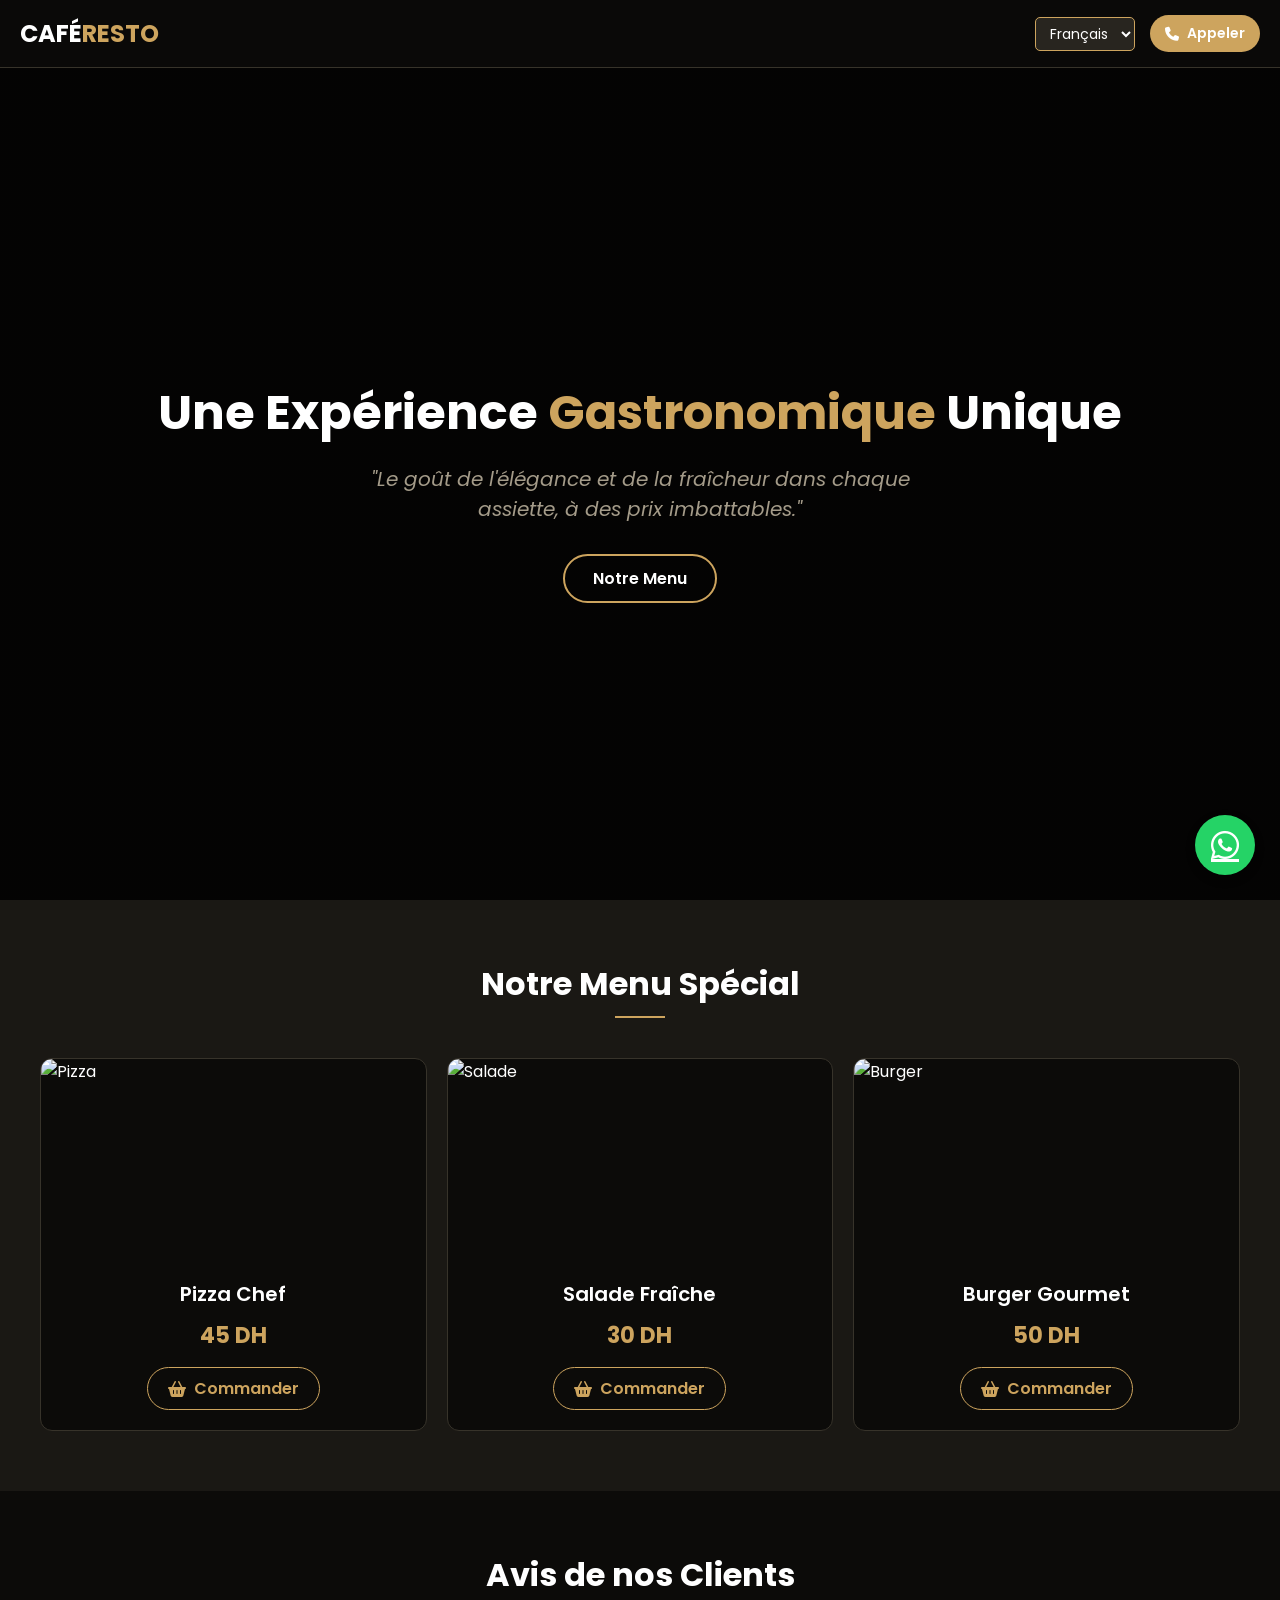
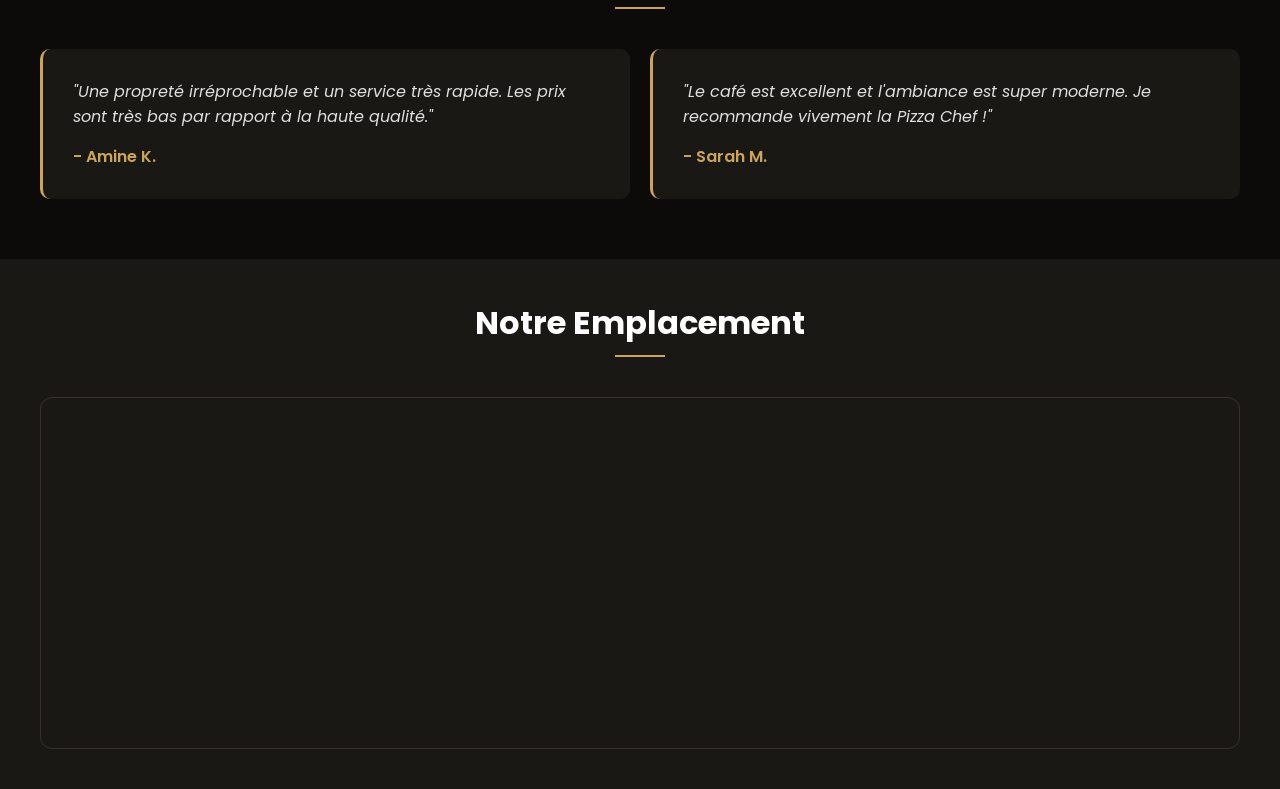
==== RS-CAF.html @ fb4b19a8 "Add files via upload" ====
<!DOCTYPE html>
<html lang="fr" dir="ltr">
<head>
    <meta charset="UTF-8">
    <meta name="viewport" content="width=device-width, initial-scale=1.0">
    <title>Modern Restaurant & Café</title>
    <link rel="stylesheet" href="https://cdnjs.cloudflare.com/ajax/libs/font-awesome/6.4.0/css/all.min.css">
    <link href="https://fonts.googleapis.com/css2?family=Poppins:wght@300;400;600;700&family=Cairo:wght@400;700&display=swap" rel="stylesheet">
    
    <style>
        /* المتغيرات الأساسية لتناسق الألوان */
        :root {
            --primary-color: #cda45e; /* لون ذهبي عصري للمطاعم */
            --bg-dark: #0c0b09;
            --bg-light: #1a1814;
            --text-color: #fff;
            --text-muted: #a49b89;
        }

        * {
            margin: 0;
            padding: 0;
            box-sizing: border-box;
            font-family: 'Poppins', 'Cairo', sans-serif;
            scroll-behavior: smooth;
        }

        body {
            background-color: var(--bg-dark);
            color: var(--text-color);
            overflow-x: hidden;
        }

        /* شريط التنقل العلوي */
        header {
            position: fixed;
            top: 0;
            left: 0;
            width: 100%;
            background: rgba(12, 11, 9, 0.9);
            border-bottom: 1px solid #37332a;
            z-index: 1000;
            padding: 15px 20px;
            display: flex;
            justify-content: space-between;
            align-items: center;
        }

        .logo {
            font-size: 24px;
            font-weight: 700;
            color: #fff;
            text-transform: uppercase;
        }
        .logo span { color: var(--primary-color); }

        .nav-controls {
            display: flex;
            align-items: center;
            gap: 15px;
        }

        /* زر تغيير اللغة */
        .lang-switcher {
            background: #28251f;
            color: #fff;
            border: 1px solid var(--primary-color);
            padding: 5px 10px;
            border-radius: 5px;
            cursor: pointer;
            font-size: 14px;
            outline: none;
        }

        /* زر الاتصال السريع */
        .call-btn {
            background: var(--primary-color);
            color: #fff;
            padding: 8px 15px;
            border-radius: 50px;
            text-decoration: none;
            font-size: 14px;
            font-weight: 600;
            transition: 0.3s;
            display: flex;
            align-items: center;
            gap: 8px;
        }
        .call-btn:hover { background: #d3af71; }

        /* الواجهة الترحيبية - خلفية عصرية */
        .hero {
            height: 100vh;
            background: linear-gradient(rgba(0,0,0,0.7), rgba(0,0,0,0.7)), url('https://images.unsplash.com/photo-1554118811-1e0d58224f24?q=80&w=1200') no-repeat center center/cover;
            display: flex;
            flex-direction: column;
            justify-content: center;
            align-items: center;
            text-align: center;
            padding: 0 20px;
            padding-top: 80px;
        }

        .hero h1 {
            font-size: 48px;
            margin-bottom: 15px;
            font-weight: 700;
        }
        .hero h1 span { color: var(--primary-color); }

        .hero p {
            font-size: 20px;
            font-style: italic;
            color: var(--text-muted);
            max-width: 600px;
            margin-bottom: 30px;
        }

        .btn-menu {
            border: 2px solid var(--primary-color);
            color: #fff;
            padding: 10px 28px;
            border-radius: 50px;
            text-decoration: none;
            font-weight: 600;
            transition: 0.4s;
        }
        .btn-menu:hover {
            background: var(--primary-color);
        }

        /* الأقسام العامة */
        section {
            padding: 60px 20px;
            background: var(--bg-light);
        }
        .section-title {
            text-align: center;
            margin-bottom: 40px;
        }
        .section-title h2 {
            font-size: 32px;
            color: #fff;
            position: relative;
            padding-bottom: 10px;
        }
        .section-title h2::after {
            content: '';
            position: absolute;
            display: block;
            width: 50px;
            height: 2px;
            background: var(--primary-color);
            bottom: 0;
            left: 50%;
            transform: translateX(-50%);
        }

        /* المينيو العصري التفاعلي */
        .menu-container {
            display: grid;
            grid-template-columns: repeat(auto-fit, minmax(280px, 1fr));
            gap: 20px;
            max-width: 1200px;
            margin: 0 auto;
        }

        .menu-item {
            background: var(--bg-dark);
            border: 1px solid #37332a;
            border-radius: 12px;
            overflow: hidden;
            transition: 0.3s;
            display: flex;
            flex-direction: column;
            justify-content: space-between;
        }
        .menu-item:hover {
            transform: translateY(-5px);
            border-color: var(--primary-color);
        }

        .menu-img {
            width: 100%;
            height: 200px;
            object-fit: cover;
        }

        .menu-info {
            padding: 20px;
            text-align: center;
        }

        .menu-name {
            font-size: 20px;
            font-weight: 600;
            margin-bottom: 10px;
        }

        .menu-price {
            color: var(--primary-color);
            font-size: 22px;
            font-weight: 700;
            margin-bottom: 15px;
        }

        .order-btn {
            display: inline-flex;
            align-items: center;
            gap: 8px;
            background: transparent;
            border: 1px solid var(--primary-color);
            color: var(--primary-color);
            padding: 8px 20px;
            border-radius: 50px;
            text-decoration: none;
            font-weight: 600;
            transition: 0.3s;
        }
        .order-btn:hover {
            background: var(--primary-color);
            color: #fff;
        }

        /* آراء الزبناء */
        .testimonials {
            background: var(--bg-dark);
        }
        .testimonial-container {
            display: grid;
            grid-template-columns: repeat(auto-fit, minmax(280px, 1fr));
            gap: 20px;
            max-width: 1200px;
            margin: 0 auto;
        }
        .testimonial-item {
            background: var(--bg-light);
            padding: 30px;
            border-radius: 10px;
            border-left: 3px solid var(--primary-color);
        }
        .testimonial-item p {
            font-style: italic;
            margin-bottom: 15px;
            color: #dfdfdf;
        }
        .testimonial-item h4 {
            color: var(--primary-color);
            font-weight: 600;
        }

        /* موقع المطعم */
        .map-section {
            padding: 40px 20px;
        }
        .map-container {
            max-width: 1200px;
            margin: 0 auto;
            border-radius: 12px;
            overflow: hidden;
            border: 1px solid #37332a;
        }
        iframe {
            width: 100%;
            height: 350px;
            border: 0;
            display: block;
        }

        /* زر الواتساب العائم السريع */
        .whatsapp-float {
            position: fixed;
            bottom: 25px;
            right: 25px;
            background-color: #25d366;
            color: #fff;
            width: 60px;
            height: 60px;
            border-radius: 50px;
            display: flex;
            justify-content: center;
            align-items: center;
            font-size: 32px;
            box-shadow: 0px 4px 10px rgba(0,0,0,0.3);
            z-index: 1000;
            transition: 0.3s;
        }
        .whatsapp-float:hover {
            transform: scale(1.1);
        }

        /* التجاوب التام مع الهواتف الذكية */
        @media (max-width: 768px) {
            .hero h1 { font-size: 32px; }
            .hero p { font-size: 16px; }
            header { padding: 10px 15px; }
            .logo { font-size: 20px; }
            .call-btn span { display: none; } /* إخفاء النص في الهاتف وترك الأيقونة للسرعة والنظافة */
            .call-btn { padding: 10px; border-radius: 50%; }
        }
    </style>
</head>
<body>

    <header>
        <div class="logo">Café<span>Resto</span></div>
        <div class="nav-controls">
            <select class="lang-switcher" onchange="changeLanguage(this.value)">
                <option value="fr">Français</option>
                <option value="ar">العربية</option>
                <option value="en">English</option>
            </select>
            <a href="tel:+212600000000" class="call-btn">
                <i class="fa-solid fa-phone"></i><span>Appeler</span>
            </a>
        </div>
    </header>

    <section class="hero" id="home">
        <h1 id="hero-title">Une Expérience <span>Gastronomique</span> Unique</h1>
        <p id="hero-desc">"Le goût de l'élégance et de la fraîcheur dans chaque assiette, à des prix imbattables."</p>
        <a href="#menu" class="btn-menu" id="hero-btn">Notre Menu</a>
    </section>

    <section id="menu">
        <div class="section-title">
            <h2 id="menu-title">Notre Menu Spécial</h2>
        </div>
        <div class="menu-container">
            <div class="menu-item">
                <img src="https://images.unsplash.com/photo-1565299624946-b28f40a0ae38?q=80&w=500" alt="Pizza" class="menu-img">
                <div class="menu-info">
                    <div class="menu-name">Pizza Chef</div>
                    <div class="menu-price">45 DH</div>
                    <a href="https://wa.me/212600000000?text=Bonjour,%20je%20souhaite%20commander%20Pizza%20Chef" class="order-btn" target="_blank">
                        <i class="fa-solid fa-basket-shopping"></i> <span class="order-txt">Commander</span>
                    </a>
                </div>
            </div>
            <div class="menu-item">
                <img src="https://images.unsplash.com/photo-1546069901-ba9599a7e63c?q=80&w=500" alt="Salade" class="menu-img">
                <div class="menu-info">
                    <div class="menu-name">Salade Fraîche</div>
                    <div class="menu-price">30 DH</div>
                    <a href="https://wa.me/212600000000?text=Bonjour,%20je%20souhaite%20commander%20Salade%20Fraiche" class="order-btn" target="_blank">
                        <i class="fa-solid fa-basket-shopping"></i> <span class="order-txt">Commander</span>
                    </a>
                </div>
            </div>
            <div class="menu-item">
                <img src="https://images.unsplash.com/photo-1544025162-d76694265947?q=80&w=500" alt="Burger" class="menu-img">
                <div class="menu-info">
                    <div class="menu-name">Burger Gourmet</div>
                    <div class="menu-price">50 DH</div>
                    <a href="https://wa.me/212600000000?text=Bonjour,%20je%20souhaite%20commander%20Burger%20Gourmet" class="order-btn" target="_blank">
                        <i class="fa-solid fa-basket-shopping"></i> <span class="order-txt">Commander</span>
                    </a>
                </div>
            </div>
        </div>
    </section>

    <section class="testimonials" id="reviews">
        <div class="section-title">
            <h2 id="review-title">Avis de nos Clients</h2>
        </div>
        <div class="testimonial-container">
            <div class="testimonial-item">
                <p>"Une propreté irréprochable et un service très rapide. Les prix sont très bas par rapport à la haute qualité."</p>
                <h4>- Amine K.</h4>
            </div>
            <div class="testimonial-item">
                <p>"Le café est excellent et l'ambiance est super moderne. Je recommande vivement la Pizza Chef !"</p>
                <h4>- Sarah M.</h4>
            </div>
        </div>
    </section>

    <section class="map-section" id="location">
        <div class="section-title">
            <h2 id="location-title">Notre Emplacement</h2>
        </div>
        <div class="map-container">
            <iframe src="https://www.google.com/maps/embed?pb=!1m18!1m12!1m3!1d3236.436979685338!2d-5.8055!3d35.77!2m3!1f0!2f0!3f0!3m2!1i1024!2i768!4f13.1!3m3!1m2!1s0x0%3A0x0!2zMzXCsDQ2JzEyLjAiTiA1wrA0OCcxOS44Ilc!5e0!3m2!1sfr!2sma!4v1625000000000!5m2!1sfr!2sma"></iframe>
        </div>
    </section>

    <a href="https://wa.me/212600000000" class="whatsapp-float" target="_blank">
        <i class="fa-brands fa-whatsapp"></i>
    </a>

    <script>
        const translations = {
            fr: {
                title: "Une Expérience <span>Gastronomique</span> Unique",
                desc: '"Le goût de l\'élégance et de la fraîcheur dans chaque assiette, à des prix imbattables."',
                btn: "Notre Menu",
                menuTitle: "Notre Menu Spécial",
                order: "Commander",
                reviews: "Avis de nos Clients",
                location: "Notre Emplacement"
            },
            ar: {
                title: "تجربة <span>طهي</span> فريدة ومودرن",
                desc: '"مذاق الأناقة والانتعاش في كل طبق، وبأثمنة مناسبة ومنخفضة جداً."',
                btn: "تصفح المينيو",
                menuTitle: "قائمتنا الخاصة",
                order: "اطلب الآن",
                reviews: "آراء زبنائنا الكرام",
                location: "موقع المطعم"
            },
            en: {
                title: "A Unique <span>Gastronomic</span> Experience",
                desc: '"The taste of elegance and freshness in every dish, at unbeatable prices."',
                btn: "Our Menu",
                menuTitle: "Our Special Menu",
                order: "Order Now",
                reviews: "Our Customers' Reviews",
                location: "Our Location"
            }
        };

        function changeLanguage(lang) {
            // تغيير اتجاه الصفحة إذا كانت اللغة عربية ليتناسق التصميم تلقائياً
            if (lang === 'ar') {
                document.documentElement.dir = 'rtl';
                document.documentElement.lang = 'ar';
            } else {
                document.documentElement.dir = 'ltr';
                document.documentElement.lang = lang;
            }

            // تحديث النصوص بسلاسة وسرعة
            document.getElementById('hero-title').innerHTML = translations[lang].title;
            document.getElementById('hero-desc').innerText = translations[lang].desc;
            document.getElementById('hero-btn').innerText = translations[lang].btn;
            document.getElementById('menu-title').innerText = translations[lang].menuTitle;
            document.getElementById('review-title').innerText = translations[lang].reviews;
            document.getElementById('location-title').innerText = translations[lang].location;
            
            // تحديث أزرار الطلب
            const orderButtons = document.querySelectorAll('.order-txt');
            orderButtons.forEach(btn => {
                btn.innerText = translations[lang].order;
            });
        }
    </script>
</body>
</html>
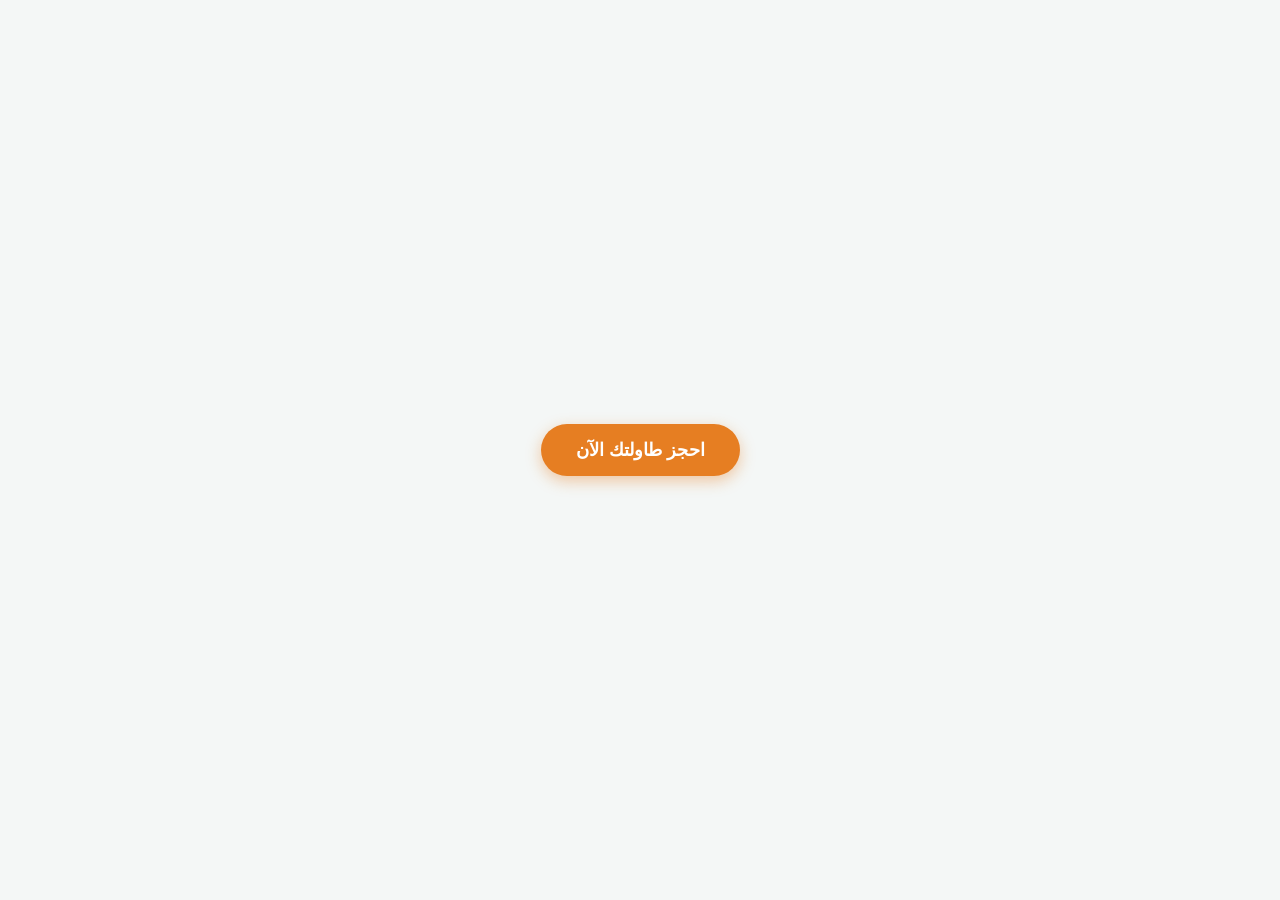
==== commit 8e230d65: "Add files via upload" ====
--- a/RS-CAF.html
+++ b/RS-CAF.html
@@ -1,449 +1,262 @@
-
 <!DOCTYPE html>
-<html lang="fr" dir="ltr">
+<html lang="ar" dir="rtl">
 <head>
     <meta charset="UTF-8">
     <meta name="viewport" content="width=device-width, initial-scale=1.0">
-    <title>Modern Restaurant & Café</title>
-    <link rel="stylesheet" href="https://cdnjs.cloudflare.com/ajax/libs/font-awesome/6.4.0/css/all.min.css">
-    <link href="https://fonts.googleapis.com/css2?family=Poppins:wght@300;400;600;700&family=Cairo:wght@400;700&display=swap" rel="stylesheet">
-    
+    <title>احجز طاولتك - نافذة ذكية</title>
     <style>
-        /* المتغيرات الأساسية لتناسق الألوان */
-        :root {
-            --primary-color: #cda45e; /* لون ذهبي عصري للمطاعم */
-            --bg-dark: #0c0b09;
-            --bg-light: #1a1814;
-            --text-color: #fff;
-            --text-muted: #a49b89;
-        }
-
-        * {
+        /* إعدادات الخطوط والتنسيق العام */
+        body {
+            font-family: 'Segoe UI', Tahoma, Geneva, Verdana, sans-serif;
+            background-color: #f4f7f6;
             margin: 0;
             padding: 0;
-            box-sizing: border-box;
-            font-family: 'Poppins', 'Cairo', sans-serif;
-            scroll-behavior: smooth;
-        }
-
-        body {
-            background-color: var(--bg-dark);
-            color: var(--text-color);
-            overflow-x: hidden;
-        }
-
-        /* شريط التنقل العلوي */
-        header {
+            display: flex;
+            justify-content: center;
+            align-items: center;
+            height: 100vh;
+        }
+
+        /* تنسيق زر الحجز الأساسي */
+        .booking-btn {
+            background-color: #e67e22;
+            color: white;
+            border: none;
+            padding: 15px 35px;
+            font-size: 18px;
+            font-weight: bold;
+            border-radius: 30px;
+            cursor: pointer;
+            box-shadow: 0 5px 15px rgba(230, 126, 34, 0.4);
+            transition: all 0.3s ease;
+        }
+
+        .booking-btn:hover {
+            background-color: #d35400;
+            transform: translateY(-3px);
+            box-shadow: 0 8px 20px rgba(230, 126, 34, 0.6);
+        }
+
+        /* خلفية النافذة المنبثقة الذكية */
+        .modal-overlay {
             position: fixed;
             top: 0;
             left: 0;
             width: 100%;
-            background: rgba(12, 11, 9, 0.9);
-            border-bottom: 1px solid #37332a;
+            height: 100%;
+            background-color: rgba(0, 0, 0, 0.6);
+            display: flex;
+            justify-content: center;
+            align-items: center;
+            opacity: 0;
+            pointer-events: none;
+            transition: opacity 0.4s ease;
             z-index: 1000;
-            padding: 15px 20px;
+        }
+
+        /* النافذة الذكية المتحركة */
+        .smart-modal {
+            background-color: white;
+            padding: 30px;
+            border-radius: 20px;
+            width: 90%;
+            max-width: 450px;
+            text-align: center;
+            box-shadow: 0 15px 30px rgba(0,0,0,0.3);
+            transform: scale(0.7) translateY(-50px);
+            transition: all 0.4s cubic-bezier(0.68, -0.55, 0.265, 1.55);
+            position: relative;
+        }
+
+        /* تأثير ظهور النافذة بشكل ذكي ومتحرك */
+        .modal-overlay.active {
+            opacity: 1;
+            pointer-events: auto;
+        }
+
+        .modal-overlay.active .smart-modal {
+            transform: scale(1) translateY(0);
+        }
+
+        /* زر إغلاق النافذة */
+        .close-btn {
+            position: absolute;
+            top: 15px;
+            right: 20px;
+            font-size: 24px;
+            cursor: pointer;
+            color: #888;
+            transition: color 0.2s;
+        }
+
+        .close-btn:hover {
+            color: #333;
+        }
+
+        /* أيقونة متحركة داخل النافذة */
+        .modal-icon {
+            font-size: 50px;
+            color: #2ecc71;
+            margin-bottom: 15px;
+            animation: pulse 2s infinite;
+        }
+
+        @keyframes pulse {
+            0% { transform: scale(1); }
+            50% { transform: scale(1.1); }
+            100% { transform: scale(1); }
+        }
+
+        h3 {
+            margin-top: 0;
+            color: #2c3e50;
+        }
+
+        /* أقسام البيانات الذكية (اللغة والسرعة) */
+        .info-box {
+            background-color: #f8f9fa;
+            border: 1px solid #e9ecef;
+            border-radius: 10px;
+            padding: 12px;
+            margin: 15px 0;
+            font-size: 15px;
+            color: #495057;
             display: flex;
             justify-content: space-between;
             align-items: center;
         }
 
-        .logo {
-            font-size: 24px;
-            font-weight: 700;
-            color: #fff;
-            text-transform: uppercase;
-        }
-        .logo span { color: var(--primary-color); }
-
-        .nav-controls {
-            display: flex;
-            align-items: center;
-            gap: 15px;
-        }
-
-        /* زر تغيير اللغة */
-        .lang-switcher {
-            background: #28251f;
-            color: #fff;
-            border: 1px solid var(--primary-color);
-            padding: 5px 10px;
-            border-radius: 5px;
+        .info-tag {
+            font-weight: bold;
+            color: #3498db;
+        }
+
+        /* زر تأكيد الحجز الداخلي */
+        .confirm-btn {
+            background-color: #2ecc71;
+            color: white;
+            border: none;
+            padding: 12px 25px;
+            font-size: 16px;
+            border-radius: 10px;
             cursor: pointer;
-            font-size: 14px;
-            outline: none;
-        }
-
-        /* زر الاتصال السريع */
-        .call-btn {
-            background: var(--primary-color);
-            color: #fff;
-            padding: 8px 15px;
-            border-radius: 50px;
-            text-decoration: none;
-            font-size: 14px;
-            font-weight: 600;
-            transition: 0.3s;
-            display: flex;
-            align-items: center;
-            gap: 8px;
-        }
-        .call-btn:hover { background: #d3af71; }
-
-        /* الواجهة الترحيبية - خلفية عصرية */
-        .hero {
-            height: 100vh;
-            background: linear-gradient(rgba(0,0,0,0.7), rgba(0,0,0,0.7)), url('https://images.unsplash.com/photo-1554118811-1e0d58224f24?q=80&w=1200') no-repeat center center/cover;
-            display: flex;
-            flex-direction: column;
-            justify-content: center;
-            align-items: center;
-            text-align: center;
-            padding: 0 20px;
-            padding-top: 80px;
-        }
-
-        .hero h1 {
-            font-size: 48px;
-            margin-bottom: 15px;
-            font-weight: 700;
-        }
-        .hero h1 span { color: var(--primary-color); }
-
-        .hero p {
-            font-size: 20px;
-            font-style: italic;
-            color: var(--text-muted);
-            max-width: 600px;
-            margin-bottom: 30px;
-        }
-
-        .btn-menu {
-            border: 2px solid var(--primary-color);
-            color: #fff;
-            padding: 10px 28px;
-            border-radius: 50px;
-            text-decoration: none;
-            font-weight: 600;
-            transition: 0.4s;
-        }
-        .btn-menu:hover {
-            background: var(--primary-color);
-        }
-
-        /* الأقسام العامة */
-        section {
-            padding: 60px 20px;
-            background: var(--bg-light);
-        }
-        .section-title {
-            text-align: center;
-            margin-bottom: 40px;
-        }
-        .section-title h2 {
-            font-size: 32px;
-            color: #fff;
-            position: relative;
-            padding-bottom: 10px;
-        }
-        .section-title h2::after {
-            content: '';
-            position: absolute;
-            display: block;
-            width: 50px;
-            height: 2px;
-            background: var(--primary-color);
-            bottom: 0;
-            left: 50%;
-            transform: translateX(-50%);
-        }
-
-        /* المينيو العصري التفاعلي */
-        .menu-container {
-            display: grid;
-            grid-template-columns: repeat(auto-fit, minmax(280px, 1fr));
-            gap: 20px;
-            max-width: 1200px;
-            margin: 0 auto;
-        }
-
-        .menu-item {
-            background: var(--bg-dark);
-            border: 1px solid #37332a;
-            border-radius: 12px;
-            overflow: hidden;
-            transition: 0.3s;
-            display: flex;
-            flex-direction: column;
-            justify-content: space-between;
-        }
-        .menu-item:hover {
-            transform: translateY(-5px);
-            border-color: var(--primary-color);
-        }
-
-        .menu-img {
             width: 100%;
-            height: 200px;
-            object-fit: cover;
-        }
-
-        .menu-info {
-            padding: 20px;
-            text-align: center;
-        }
-
-        .menu-name {
-            font-size: 20px;
-            font-weight: 600;
-            margin-bottom: 10px;
-        }
-
-        .menu-price {
-            color: var(--primary-color);
-            font-size: 22px;
-            font-weight: 700;
-            margin-bottom: 15px;
-        }
-
-        .order-btn {
-            display: inline-flex;
-            align-items: center;
-            gap: 8px;
-            background: transparent;
-            border: 1px solid var(--primary-color);
-            color: var(--primary-color);
-            padding: 8px 20px;
-            border-radius: 50px;
-            text-decoration: none;
-            font-weight: 600;
-            transition: 0.3s;
-        }
-        .order-btn:hover {
-            background: var(--primary-color);
-            color: #fff;
-        }
-
-        /* آراء الزبناء */
-        .testimonials {
-            background: var(--bg-dark);
-        }
-        .testimonial-container {
-            display: grid;
-            grid-template-columns: repeat(auto-fit, minmax(280px, 1fr));
-            gap: 20px;
-            max-width: 1200px;
-            margin: 0 auto;
-        }
-        .testimonial-item {
-            background: var(--bg-light);
-            padding: 30px;
-            border-radius: 10px;
-            border-left: 3px solid var(--primary-color);
-        }
-        .testimonial-item p {
-            font-style: italic;
-            margin-bottom: 15px;
-            color: #dfdfdf;
-        }
-        .testimonial-item h4 {
-            color: var(--primary-color);
-            font-weight: 600;
-        }
-
-        /* موقع المطعم */
-        .map-section {
-            padding: 40px 20px;
-        }
-        .map-container {
-            max-width: 1200px;
-            margin: 0 auto;
-            border-radius: 12px;
-            overflow: hidden;
-            border: 1px solid #37332a;
-        }
-        iframe {
-            width: 100%;
-            height: 350px;
-            border: 0;
-            display: block;
-        }
-
-        /* زر الواتساب العائم السريع */
-        .whatsapp-float {
-            position: fixed;
-            bottom: 25px;
-            right: 25px;
-            background-color: #25d366;
-            color: #fff;
-            width: 60px;
-            height: 60px;
-            border-radius: 50px;
-            display: flex;
-            justify-content: center;
-            align-items: center;
-            font-size: 32px;
-            box-shadow: 0px 4px 10px rgba(0,0,0,0.3);
-            z-index: 1000;
-            transition: 0.3s;
-        }
-        .whatsapp-float:hover {
-            transform: scale(1.1);
-        }
-
-        /* التجاوب التام مع الهواتف الذكية */
-        @media (max-width: 768px) {
-            .hero h1 { font-size: 32px; }
-            .hero p { font-size: 16px; }
-            header { padding: 10px 15px; }
-            .logo { font-size: 20px; }
-            .call-btn span { display: none; } /* إخفاء النص في الهاتف وترك الأيقونة للسرعة والنظافة */
-            .call-btn { padding: 10px; border-radius: 50%; }
+            margin-top: 10px;
+            font-weight: bold;
+            transition: background 0.2s;
+        }
+
+        .confirm-btn:hover {
+            background-color: #27ae60;
         }
     </style>
 </head>
 <body>
 
-    <header>
-        <div class="logo">Café<span>Resto</span></div>
-        <div class="nav-controls">
-            <select class="lang-switcher" onchange="changeLanguage(this.value)">
-                <option value="fr">Français</option>
-                <option value="ar">العربية</option>
-                <option value="en">English</option>
-            </select>
-            <a href="tel:+212600000000" class="call-btn">
-                <i class="fa-solid fa-phone"></i><span>Appeler</span>
-            </a>
+    <!-- زر احجز طاولتك الأساسي -->
+    <button class="booking-btn" id="openBookingBtn">احجز طاولتك الآن</button>
+
+    <!-- هيكل النافذة الذكية المتحركة -->
+    <div class="modal-overlay" id="modalOverlay">
+        <div class="smart-modal">
+            <span class="close-btn" id="closeModalBtn">&times;</span>
+            <div class="modal-icon">✨</div>
+            <h3 id="modalTitle">جاري تحميل النظام الذكي...</h3>
+            <p id="modalMessage">أهلاً بك! نحن نجهز لك أفضل تجربة حجز.</p>
+            
+            <!-- صندوق عرض لغة التصفح -->
+            <div class="info-box">
+                <span>لغة التصفح الحالية:</span>
+                <span class="info-tag" id="userLanguage">-</span>
+            </div>
+
+            <!-- صندوق عرض سرعة التصفح الإلكتروني -->
+            <div class="info-box">
+                <span>سرعة اتصالك الحالية:</span>
+                <span class="info-tag" id="connectionSpeed">جاري القياس...</span>
+            </div>
+
+            <button class="confirm-btn">متابعة عملية الحجز</button>
         </div>
-    </header>
-
-    <section class="hero" id="home">
-        <h1 id="hero-title">Une Expérience <span>Gastronomique</span> Unique</h1>
-        <p id="hero-desc">"Le goût de l'élégance et de la fraîcheur dans chaque assiette, à des prix imbattables."</p>
-        <a href="#menu" class="btn-menu" id="hero-btn">Notre Menu</a>
-    </section>
-
-    <section id="menu">
-        <div class="section-title">
-            <h2 id="menu-title">Notre Menu Spécial</h2>
-        </div>
-        <div class="menu-container">
-            <div class="menu-item">
-                <img src="https://images.unsplash.com/photo-1565299624946-b28f40a0ae38?q=80&w=500" alt="Pizza" class="menu-img">
-                <div class="menu-info">
-                    <div class="menu-name">Pizza Chef</div>
-                    <div class="menu-price">45 DH</div>
-                    <a href="https://wa.me/212600000000?text=Bonjour,%20je%20souhaite%20commander%20Pizza%20Chef" class="order-btn" target="_blank">
-                        <i class="fa-solid fa-basket-shopping"></i> <span class="order-txt">Commander</span>
-                    </a>
-                </div>
-            </div>
-            <div class="menu-item">
-                <img src="https://images.unsplash.com/photo-1546069901-ba9599a7e63c?q=80&w=500" alt="Salade" class="menu-img">
-                <div class="menu-info">
-                    <div class="menu-name">Salade Fraîche</div>
-                    <div class="menu-price">30 DH</div>
-                    <a href="https://wa.me/212600000000?text=Bonjour,%20je%20souhaite%20commander%20Salade%20Fraiche" class="order-btn" target="_blank">
-                        <i class="fa-solid fa-basket-shopping"></i> <span class="order-txt">Commander</span>
-                    </a>
-                </div>
-            </div>
-            <div class="menu-item">
-                <img src="https://images.unsplash.com/photo-1544025162-d76694265947?q=80&w=500" alt="Burger" class="menu-img">
-                <div class="menu-info">
-                    <div class="menu-name">Burger Gourmet</div>
-                    <div class="menu-price">50 DH</div>
-                    <a href="https://wa.me/212600000000?text=Bonjour,%20je%20souhaite%20commander%20Burger%20Gourmet" class="order-btn" target="_blank">
-                        <i class="fa-solid fa-basket-shopping"></i> <span class="order-txt">Commander</span>
-                    </a>
-                </div>
-            </div>
-        </div>
-    </section>
-
-    <section class="testimonials" id="reviews">
-        <div class="section-title">
-            <h2 id="review-title">Avis de nos Clients</h2>
-        </div>
-        <div class="testimonial-container">
-            <div class="testimonial-item">
-                <p>"Une propreté irréprochable et un service très rapide. Les prix sont très bas par rapport à la haute qualité."</p>
-                <h4>- Amine K.</h4>
-            </div>
-            <div class="testimonial-item">
-                <p>"Le café est excellent et l'ambiance est super moderne. Je recommande vivement la Pizza Chef !"</p>
-                <h4>- Sarah M.</h4>
-            </div>
-        </div>
-    </section>
-
-    <section class="map-section" id="location">
-        <div class="section-title">
-            <h2 id="location-title">Notre Emplacement</h2>
-        </div>
-        <div class="map-container">
-            <iframe src="https://www.google.com/maps/embed?pb=!1m18!1m12!1m3!1d3236.436979685338!2d-5.8055!3d35.77!2m3!1f0!2f0!3f0!3m2!1i1024!2i768!4f13.1!3m3!1m2!1s0x0%3A0x0!2zMzXCsDQ2JzEyLjAiTiA1wrA0OCcxOS44Ilc!5e0!3m2!1sfr!2sma!4v1625000000000!5m2!1sfr!2sma"></iframe>
-        </div>
-    </section>
-
-    <a href="https://wa.me/212600000000" class="whatsapp-float" target="_blank">
-        <i class="fa-brands fa-whatsapp"></i>
-    </a>
+    </div>
 
     <script>
-        const translations = {
-            fr: {
-                title: "Une Expérience <span>Gastronomique</span> Unique",
-                desc: '"Le goût de l\'élégance et de la fraîcheur dans chaque assiette, à des prix imbattables."',
-                btn: "Notre Menu",
-                menuTitle: "Notre Menu Spécial",
-                order: "Commander",
-                reviews: "Avis de nos Clients",
-                location: "Notre Emplacement"
-            },
-            ar: {
-                title: "تجربة <span>طهي</span> فريدة ومودرن",
-                desc: '"مذاق الأناقة والانتعاش في كل طبق، وبأثمنة مناسبة ومنخفضة جداً."',
-                btn: "تصفح المينيو",
-                menuTitle: "قائمتنا الخاصة",
-                order: "اطلب الآن",
-                reviews: "آراء زبنائنا الكرام",
-                location: "موقع المطعم"
-            },
-            en: {
-                title: "A Unique <span>Gastronomic</span> Experience",
-                desc: '"The taste of elegance and freshness in every dish, at unbeatable prices."',
-                btn: "Our Menu",
-                menuTitle: "Our Special Menu",
-                order: "Order Now",
-                reviews: "Our Customers' Reviews",
-                location: "Our Location"
+        const openBtn = document.getElementById('openBookingBtn');
+        const closeBtn = document.getElementById('closeModalBtn');
+        const overlay = document.getElementById('modalOverlay');
+
+        // عناصر تحديث البيانات ديناميكياً
+        const modalTitle = document.getElementById('modalTitle');
+        const modalMessage = document.getElementById('modalMessage');
+        const userLangElement = document.getElementById('userLanguage');
+        const speedElement = document.getElementById('connectionSpeed');
+
+        // فتح النافذة وتشغيل الخوارزمية الذكية
+        openBtn.addEventListener('click', () => {
+            overlay.classList.add('active');
+            runSmartFeatures();
+        });
+
+        // إغلاق النافذة عند الضغط على زر الإغلاق
+        closeBtn.addEventListener('click', () => {
+            overlay.classList.remove('active');
+        });
+
+        // إغلاق النافذة عند الضغط على أي مكان خارجها
+        overlay.addEventListener('click', (e) => {
+            if (e.target === overlay) {
+                overlay.classList.remove('active');
             }
-        };
-
-        function changeLanguage(lang) {
-            // تغيير اتجاه الصفحة إذا كانت اللغة عربية ليتناسق التصميم تلقائياً
-            if (lang === 'ar') {
-                document.documentElement.dir = 'rtl';
-                document.documentElement.lang = 'ar';
+        });
+
+        // الدالة الذكية لتحليل لغة وسرعة المتصفح لتجربة مدهشة للعملاء
+        function runSmartFeatures() {
+            // 1. جلب لغة المتصفح الحالية وتخصيص النصوص بناءً عليها
+            const browserLang = navigator.language || navigator.userLanguage;
+            userLangElement.textContent = browserLang.toUpperCase();
+
+            if (browserLang.startsWith('ar')) {
+                modalTitle.textContent = "نافذة الحجز الذكية";
+                modalMessage.textContent = "لقد لاحظنا أنك تتصفح موقعنا باللغة العربية، أهلاً بك في نظامنا المطور!";
+            } else if (browserLang.startsWith('fr')) {
+                modalTitle.textContent = "Réservation Inteligente";
+                modalMessage.textContent = "Nous avons détecté que vous naviguez en Français. Bienvenue!";
             } else {
-                document.documentElement.dir = 'ltr';
-                document.documentElement.lang = lang;
+                modalTitle.textContent = "Smart Booking System";
+                modalMessage.textContent = "We noticed you are browsing in English. Welcome to our premium system!";
             }
 
-            // تحديث النصوص بسلاسة وسرعة
-            document.getElementById('hero-title').innerHTML = translations[lang].title;
-            document.getElementById('hero-desc').innerText = translations[lang].desc;
-            document.getElementById('hero-btn').innerText = translations[lang].btn;
-            document.getElementById('menu-title').innerText = translations[lang].menuTitle;
-            document.getElementById('review-title').innerText = translations[lang].reviews;
-            document.getElementById('location-title').innerText = translations[lang].location;
-            
-            // تحديث أزرار الطلب
-            const orderButtons = document.querySelectorAll('.order-txt');
-            orderButtons.forEach(btn => {
-                btn.innerText = translations[lang].order;
-            });
+            // 2. قياس وعرض سرعة التصفح (الإنترنت) الخاصة بالعميل
+            if (navigator.connection) {
+                const speedMbps = navigator.connection.downlink; // قياس سرعة التحميل بالميجابت
+                const rttTime = navigator.connection.rtt; // قياس زمن الاستجابة بالملي ثانية
+                
+                let speedStatus = "";
+                if (speedMbps >= 5) {
+                    speedStatus = ${speedMbps} Mbps (سريع جداً ⚡);
+                } else if (speedMbps >= 2) {
+                    speedStatus = ${speedMbps} Mbps (مستقر 🌐);
+                } else {
+                    speedStatus = ${speedMbps} Mbps (بطيء نسبيًا ⏳);
+                }
+                speedElement.textContent = speedStatus;
+            } else {
+                // حل بديل ذكي في حال لم يكن المتصفح يدعم خاصية Connection API بشكل مباشر
+                const startTime = performance.now();
+                // نقوم بعمل طلب وهمي خفيف جداً لقياس سرعة الاستجابة اللحظية لتصفح الخادم
+                fetch('https://httpbin.org/get', { mode: 'cors' })
+                    .then(() => {
+                        const duration = (performance.now() - startTime).toFixed(0);
+                        if (duration < 300) {
+                            speedElement.textContent = ممتازة (${duration}ms);
+                        } else {
+                            speedElement.textContent = متوسطة (${duration}ms);
+                        }
+                    })
+                    .catch(() => {
+                        speedElement.textContent = "متصل (جيد)";
+                    });
+            }
         }
     </script>
 </body>
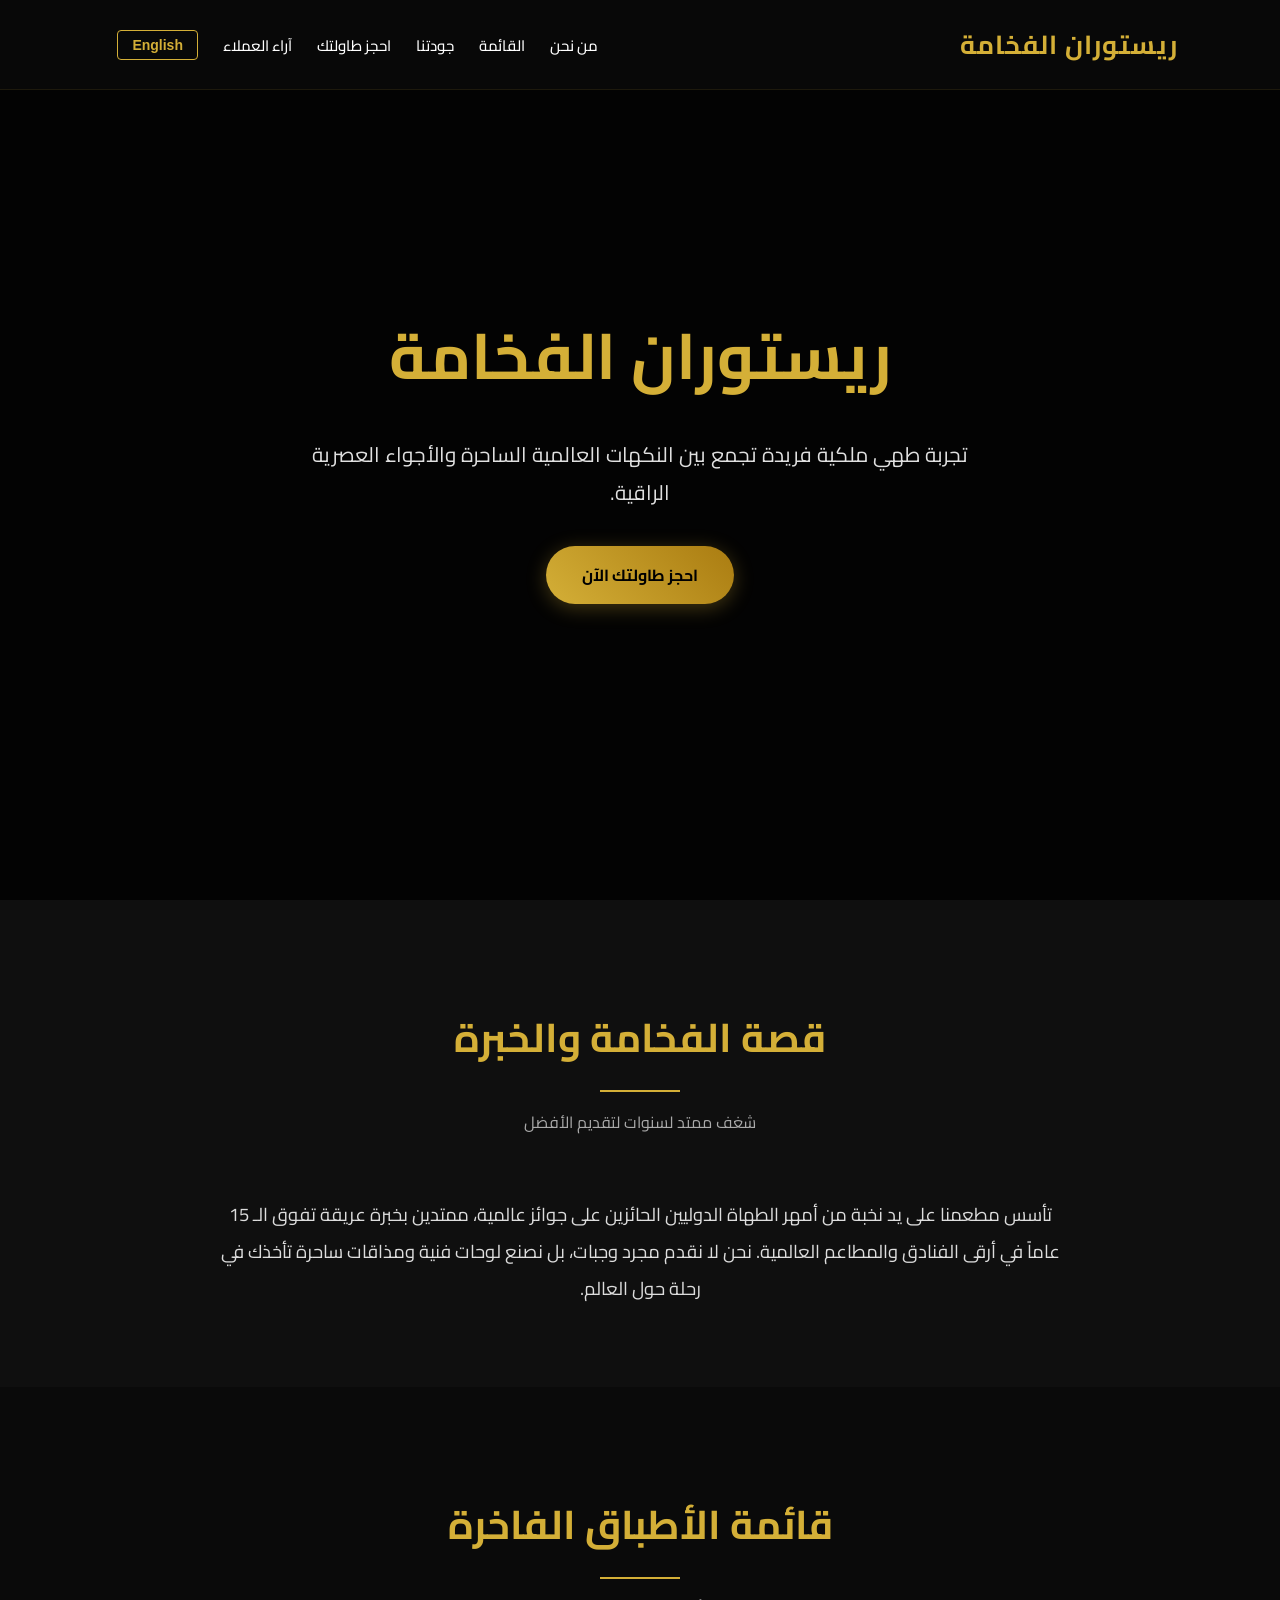
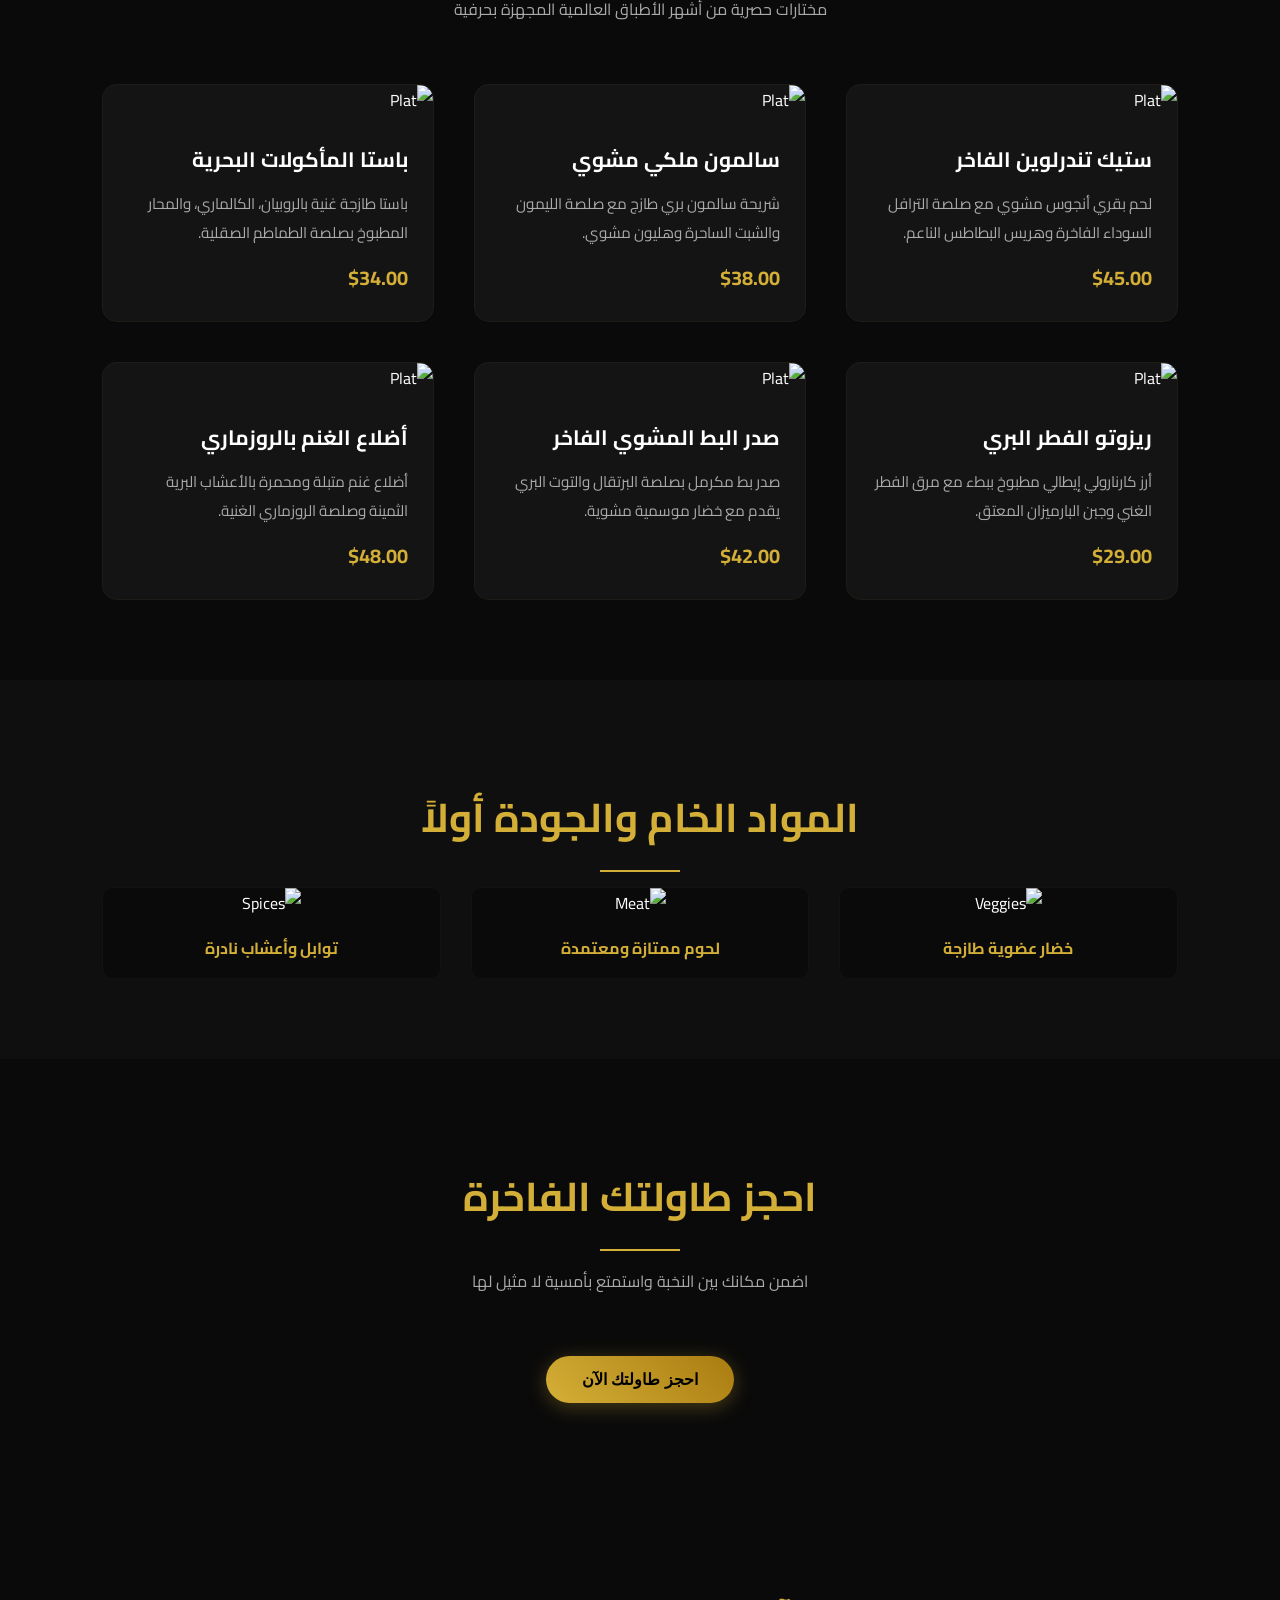
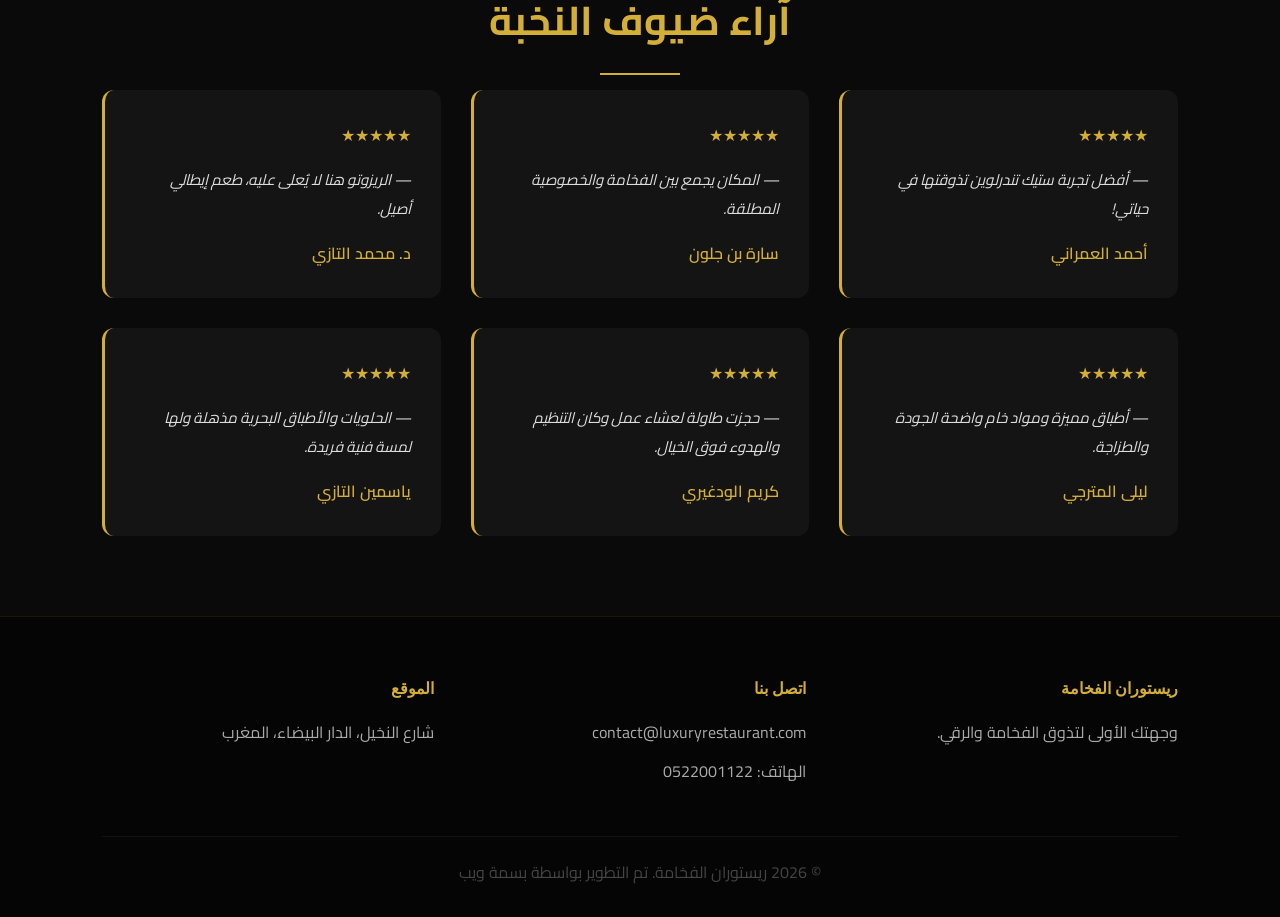
==== commit c8cd6ecc: "Update RS-CAF.html" ====
--- a/RS-CAF.html
+++ b/RS-CAF.html
@@ -3,261 +3,528 @@
 <head>
     <meta charset="UTF-8">
     <meta name="viewport" content="width=device-width, initial-scale=1.0">
-    <title>احجز طاولتك - نافذة ذكية</title>
+    <title>ريستوران الفخامة | Restaurant L'Élite</title>
     <style>
-        /* إعدادات الخطوط والتنسيق العام */
-        body {
-            font-family: 'Segoe UI', Tahoma, Geneva, Verdana, sans-serif;
-            background-color: #f4f7f6;
+        @import url('https://fonts.googleapis.com/css2?family=Cairo:wght@300;400;600;700&family=Playfair+Display:ital,wght@0,400;0,700;1,400&family=Poppins:wght@300;400;500;600&display=swap');
+
+        :root {
+            --gold: #d4af37;
+            --gold-hover: #f3e5ab;
+            --bg-dark: #0a0a0a;
+            --bg-card: #141414;
+            --text-light: #ffffff;
+            --text-muted: #aaaaaa;
+            --transition: all 0.4s ease;
+        }
+
+        * {
             margin: 0;
             padding: 0;
-            display: flex;
-            justify-content: center;
-            align-items: center;
-            height: 100vh;
-        }
-
-        /* تنسيق زر الحجز الأساسي */
-        .booking-btn {
-            background-color: #e67e22;
-            color: white;
-            border: none;
-            padding: 15px 35px;
-            font-size: 18px;
-            font-weight: bold;
-            border-radius: 30px;
-            cursor: pointer;
-            box-shadow: 0 5px 15px rgba(230, 126, 34, 0.4);
-            transition: all 0.3s ease;
-        }
-
-        .booking-btn:hover {
-            background-color: #d35400;
-            transform: translateY(-3px);
-            box-shadow: 0 8px 20px rgba(230, 126, 34, 0.6);
-        }
-
-        /* خلفية النافذة المنبثقة الذكية */
-        .modal-overlay {
+            box-sizing: border-box;
+        }
+
+        body {
+            background-color: var(--bg-dark);
+            color: var(--text-light);
+            font-family: 'Cairo', 'Poppins', sans-serif;
+            overflow-x: hidden;
+            scroll-behavior: smooth;
+        }
+
+        body.ltr {
+            direction: ltr;
+            font-family: 'Poppins', sans-serif;
+        }
+        body.ltr .nav-links {
+            margin-right: 0;
+            margin-left: auto;
+        }
+        body.ltr .nav-links a {
+            margin-right: 0;
+            margin-left: 25px;
+        }
+        body.ltr .about-content {
+            text-align: left;
+        }
+
+        header {
             position: fixed;
             top: 0;
             left: 0;
             width: 100%;
-            height: 100%;
-            background-color: rgba(0, 0, 0, 0.6);
+            padding: 20px 8%;
             display: flex;
+            justify-content: space-between;
+            align-items: center;
+            background: rgba(10, 10, 10, 0.85);
+            backdrop-filter: blur(10px);
+            z-index: 1000;
+            border-bottom: 1px solid rgba(212, 175, 55, 0.1);
+        }
+
+        .logo {
+            font-family: 'Playfair Display', 'Cairo', serif;
+            font-size: 26px;
+            font-weight: 700;
+            color: var(--gold);
+            text-decoration: none;
+            letter-spacing: 1px;
+        }
+
+        .nav-links {
+            display: flex;
+            list-style: none;
+            margin-right: auto;
+            align-items: center;
+        }
+
+        .nav-links a {
+            color: var(--text-light);
+            text-decoration: none;
+            margin-left: 25px;
+            font-size: 15px;
+            font-weight: 500;
+            transition: var(--transition);
+        }
+
+        .nav-links a:hover {
+            color: var(--gold);
+        }
+
+        .lang-switcher {
+            background: transparent;
+            border: 1px solid var(--gold);
+            color: var(--gold);
+            padding: 6px 14px;
+            font-size: 14px;
+            border-radius: 4px;
+            cursor: pointer;
+            font-weight: 600;
+            transition: var(--transition);
+            margin-left: 15px;
+        }
+        .lang-switcher:hover {
+            background: var(--gold);
+            color: var(--bg-dark);
+        }
+
+        .hero {
+            height: 100vh;
+            background: linear-gradient(rgba(0,0,0,0.75), rgba(0,0,0,0.75)), url('https://images.unsplash.com/photo-1517248135467-4c7edcad34c4?auto=format&fit=crop&w=1920&q=80') no-repeat center center/cover;
+            display: flex;
+            flex-direction: column;
             justify-content: center;
             align-items: center;
-            opacity: 0;
-            pointer-events: none;
+            text-align: center;
+            padding: 0 20px;
+        }
+
+        .hero h1 {
+            font-family: 'Playfair Display', 'Cairo', serif;
+            font-size: 4rem;
+            color: var(--gold);
+            margin-bottom: 20px;
+        }
+
+        .hero p {
+            font-size: 1.3rem;
+            max-width: 700px;
+            margin-bottom: 35px;
+            color: #e0e0e0;
+            line-height: 1.8;
+        }
+
+        .btn-gold {
+            background: linear-gradient(45deg, #d4af37, #aa7c11);
+            color: #000;
+            padding: 14px 36px;
+            border-radius: 30px;
+            text-decoration: none;
+            font-weight: 700;
+            font-size: 16px;
+            box-shadow: 0 4px 20px rgba(214, 175, 55, 0.3);
+            transition: var(--transition);
+            border: none;
+            cursor: pointer;
+            display: inline-block;
+        }
+
+        .btn-gold:hover {
+            transform: translateY(-3px);
+            background: linear-gradient(45deg, #f3e5ab, #d4af37);
+        }
+
+        section {
+            padding: 100px 8% 80px 8%;
+        }
+
+        .section-title {
+            text-align: center;
+            font-family: 'Playfair Display', 'Cairo', serif;
+            font-size: 2.5rem;
+            color: var(--gold);
+            margin-bottom: 15px;
+        }
+        .section-title::after {
+            content: '';
+            display: block;
+            width: 80px;
+            height: 2px;
+            background: var(--gold);
+            margin: 15px auto 0 auto;
+        }
+
+        .section-subtitle {
+            text-align: center;
+            color: var(--text-muted);
+            margin-bottom: 60px;
+        }
+
+        .about { background: #0f0f0f; }
+        .about-content {
+            max-width: 850px;
+            margin: 0 auto;
+            text-align: center;
+            font-size: 1.15rem;
+            line-height: 2;
+            color: #dddddd;
+        }
+
+        .menu-grid {
+            display: grid;
+            grid-template-columns: repeat(auto-fit, minmax(320px, 1fr));
+            gap: 40px;
+        }
+
+        .menu-card {
+            background: var(--bg-card);
+            border-radius: 15px;
+            overflow: hidden;
+            border: 1px solid rgba(214, 175, 55, 0.05);
+            transition: var(--transition);
+        }
+
+        .menu-card:hover {
+            transform: translateY(-8px);
+            border-color: rgba(214, 175, 55, 0.3);
+        }
+
+        .menu-img {
+            width: 100%;
+            height: 230px;
+            object-fit: cover;
+        }
+
+        .menu-body { padding: 25px; }
+        .menu-body h3 { font-size: 1.3rem; margin-bottom: 10px; color: #fff;}
+        .menu-body p { color: var(--text-muted); font-size: 0.95rem; height: 50px; margin-bottom: 20px;}
+        .menu-meta { display: flex; justify-content: space-between; align-items: center; }
+        .price { color: var(--gold); font-weight: 700; font-size: 1.25rem; }
+
+        .raw-materials { background: #0f0f0f; }
+        .materials-grid {
+            display: grid;
+            grid-template-columns: repeat(auto-fit, minmax(260px, 1fr));
+            gap: 30px;
+        }
+        .material-card {
+            text-align: center; background: var(--bg-dark); border-radius: 10px; overflow: hidden;
+            border: 1px solid rgba(255,255,255,0.03);
+        }
+        .material-card img { width: 100%; height: 180px; object-fit: cover; }
+        .material-card h4 { padding: 15px 10px; color: var(--gold); }
+
+        .testimonials-grid {
+            display: grid;
+            grid-template-columns: repeat(auto-fit, minmax(300px, 1fr));
+            gap: 30px;
+        }
+        .testi-card {
+            background: var(--bg-card); padding: 30px; border-radius: 12px; border-left: 3px solid var(--gold);
+        }
+        .stars { color: var(--gold); margin-bottom: 15px; }
+        .testi-text { color: #dddddd; font-style: italic; margin-bottom: 15px; font-size: 0.95rem;}
+        .testi-author { color: var(--gold); font-weight: 600; }
+
+        .booking {
+            background: linear-gradient(rgba(10,10,10,0.9), rgba(10,10,10,0.9)), url('https://images.unsplash.com/photo-1414235077428-338989a2e8c0?auto=format&fit=crop&w=1200&q=80') no-repeat center center/cover;
+            text-align: center;
+        }
+
+        .modal-overlay {
+            position: fixed;
+            top: 0; left: 0; width: 100%; height: 100%;
+            background-color: rgba(0, 0, 0, 0.75);
+            display: flex; justify-content: center; align-items: center;
+            opacity: 0; pointer-events: none;
             transition: opacity 0.4s ease;
-            z-index: 1000;
-        }
-
-        /* النافذة الذكية المتحركة */
+            z-index: 2000;
+        }
+
         .smart-modal {
-            background-color: white;
-            padding: 30px;
+            background-color: #141414;
+            padding: 35px;
             border-radius: 20px;
             width: 90%;
-            max-width: 450px;
+            max-width: 480px;
             text-align: center;
-            box-shadow: 0 15px 30px rgba(0,0,0,0.3);
+            border: 1px solid var(--gold);
+            box-shadow: 0 15px 40px rgba(0,0,0,0.5);
             transform: scale(0.7) translateY(-50px);
             transition: all 0.4s cubic-bezier(0.68, -0.55, 0.265, 1.55);
             position: relative;
         }
 
-        /* تأثير ظهور النافذة بشكل ذكي ومتحرك */
-        .modal-overlay.active {
-            opacity: 1;
-            pointer-events: auto;
-        }
-
-        .modal-overlay.active .smart-modal {
-            transform: scale(1) translateY(0);
-        }
-
-        /* زر إغلاق النافذة */
-        .close-btn {
-            position: absolute;
-            top: 15px;
-            right: 20px;
-            font-size: 24px;
-            cursor: pointer;
-            color: #888;
-            transition: color 0.2s;
-        }
-
-        .close-btn:hover {
-            color: #333;
-        }
-
-        /* أيقونة متحركة داخل النافذة */
-        .modal-icon {
-            font-size: 50px;
-            color: #2ecc71;
-            margin-bottom: 15px;
-            animation: pulse 2s infinite;
-        }
-
-        @keyframes pulse {
-            0% { transform: scale(1); }
-            50% { transform: scale(1.1); }
-            100% { transform: scale(1); }
-        }
-
-        h3 {
-            margin-top: 0;
-            color: #2c3e50;
-        }
-
-        /* أقسام البيانات الذكية (اللغة والسرعة) */
+        .modal-overlay.active { opacity: 1; pointer-events: auto; }
+        .modal-overlay.active .smart-modal { transform: scale(1) translateY(0); }
+
+        .close-btn { position: absolute; top: 15px; right: 20px; font-size: 26px; cursor: pointer; color: var(--gold); }
         .info-box {
-            background-color: #f8f9fa;
-            border: 1px solid #e9ecef;
-            border-radius: 10px;
-            padding: 12px;
-            margin: 15px 0;
-            font-size: 15px;
-            color: #495057;
-            display: flex;
-            justify-content: space-between;
-            align-items: center;
-        }
-
-        .info-tag {
-            font-weight: bold;
-            color: #3498db;
-        }
-
-        /* زر تأكيد الحجز الداخلي */
-        .confirm-btn {
-            background-color: #2ecc71;
-            color: white;
-            border: none;
-            padding: 12px 25px;
-            font-size: 16px;
-            border-radius: 10px;
-            cursor: pointer;
-            width: 100%;
-            margin-top: 10px;
-            font-weight: bold;
-            transition: background 0.2s;
-        }
-
-        .confirm-btn:hover {
-            background-color: #27ae60;
-        }
+            background-color: #1a1a1a; border: 1px solid rgba(214,175,55,0.2);
+            border-radius: 10px; padding: 12px; margin: 15px 0; font-size: 14px;
+            display: flex; justify-content: space-between; align-items: center;
+        }
+        .info-tag { font-weight: bold; color: var(--gold); }
+
+        footer {
+            background: #050505; padding: 60px 8% 30px 8%; border-top: 1px solid rgba(214, 175, 55, 0.1);
+        }
+        .footer-grid { display: grid; grid-template-columns: repeat(auto-fit, minmax(250px, 1fr)); gap: 40px; margin-bottom: 40px;}
+        .footer-col h4 { color: var(--gold); margin-bottom: 20px; font-family: 'Playfair Display', serif;}
+        .footer-col p { color: var(--text-muted); line-height: 1.8; margin-bottom: 10px;}
+        .footer-col a { color: var(--text-muted); text-decoration: none;}
+        .footer-col a:hover { color: var(--gold); }
+        .copyright { text-align: center; color: #444; border-top: 1px solid rgba(255,255,255,0.05); padding-top: 20px;}
     </style>
 </head>
 <body>
 
-    <!-- زر احجز طاولتك الأساسي -->
-    <button class="booking-btn" id="openBookingBtn">احجز طاولتك الآن</button>
-
-    <!-- هيكل النافذة الذكية المتحركة -->
+    <header>
+        <a href="#" class="logo" id="logo-text">ريستوران الفخامة</a>
+        <ul class="nav-links">
+            <li><a href="#about" class="lang-text" data-ar="من نحن" data-fr="À Propos" data-en="About Us">من نحن</a></li>
+            <li><a href="#menu" class="lang-text" data-ar="القائمة" data-fr="Menu" data-en="Menu">القائمة</a></li>
+            <li><a href="#materials" class="lang-text" data-ar="جودتنا" data-fr="Qualité" data-en="Our Quality">جودتنا</a></li>
+            <li><a href="#booking" class="lang-text" data-ar="احجز طاولتك" data-fr="Réservation" data-en="Book Table">احجز طاولتك</a></li>
+            <li><a href="#testimonials" class="lang-text" data-ar="آراء العملاء" data-fr="Avis" data-en="Reviews">آراء العملاء</a></li>
+        </ul>
+        <button class="lang-switcher" onclick="toggleLanguage()">English</button>
+    </header>
+
+    <section class="hero" id="home">
+        <h1 id="hero-title" class="lang-text" data-ar="ريستوران الفخامة" data-fr="Restaurant L'Élite" data-en="Restaurant L'Élite">ريستوران الفخامة</h1>
+        <p id="hero-desc" class="lang-text" 
+           data-ar="تجربة طهي ملكية فريدة تجمع بين النكهات العالمية الساحرة والأجواء العصرية الراقية." 
+           data-fr="Une expérience culinaire royale combinant des saveurs internationales captivantes et une atmosphère moderne." 
+           data-en="A royal culinary experience combining captivating international flavors and a refined modern atmosphere.">
+           تجربة طهي ملكية فريدة تجمع بين النكهات العالمية الساحرة والأجواء العصرية الراقية.
+        </p>
+        <a href="#booking" class="btn-gold lang-text" data-ar="احجز طاولتك الآن" data-fr="Réserver une Table" data-en="Book a Table Now">احجز طاولتك الآن</a>
+    </section>
+
+    <section class="about" id="about">
+        <h2 class="section-title lang-text" data-ar="قصة الفخامة والخبرة" data-fr="Notre Histoire" data-en="Our Story">قصة الفخامة والخبرة</h2>
+        <p class="section-subtitle lang-text" data-ar="شغف ممتد لسنوات لتقديم الأفضل" data-fr="Un savoir-faire d'excellence" data-en="Years of excellence and passion">شغف ممتد لسنوات لتقديم الأفضل</p>
+        <div class="about-content lang-text" 
+             data-ar="تأسس مطعمنا على يد نخبة من أمهر الطهاة الدوليين الحائزين على جوائز عالمية، ممتدين بخبرة عريقة تفوق الـ 15 عاماً في أرقى الفنادق والمطاعم العالمية. نحن لا نقدم مجرد وجبات، بل نصنع لوحات فنية ومذاقات ساحرة تأخذك في رحلة حول العالم."
+             data-fr="Notre restaurant a été fondé par une élite de chefs internationaux primés, dotés d'une expérience de plus de 15 ans dans les plus prestigieux hôtels. Nous créons des chefs-d'œuvre gustatifs uniques."
+             data-en="Our restaurant was founded by an elite group of award-winning international chefs, with over 15 years of culinary experience in the world’s finest luxury hotels. We create sensory masterpieces.">
+             تأسس مطعمنا على يد نخبة من أمهر الطهاة الدوليين الحائزين على جوائز عالمية، ممتدين بخبرة عريقة تفوق الـ 15 عاماً في أرقى الفنادق والمطاعم العالمية. نحن لا نقدم مجرد وجبات، بل نصنع لوحات فنية ومذاقات ساحرة تأخذك في رحلة حول العالم.
+        </div>
+    </section>
+
+    <section class="menu" id="menu">
+        <h2 class="section-title lang-text" data-ar="قائمة الأطباق الفاخرة" data-fr="Le Menu Prestige" data-en="The Prestige Menu">قائمة الأطباق الفاخرة</h2>
+        <p class="section-subtitle lang-text" data-ar="مختارات حصرية من أشهر الأطباق العالمية المجهزة بحرفية" data-fr="Une sélection exclusive de plats mondiaux" data-en="An exclusive selection of meticulously prepared global dishes">مختارات حصرية من أشهر الأطباق العالمية المجهزة بحرفية</p>
+        
+        <div class="menu-grid">
+            <div class="menu-card">
+                <img src="https://images.unsplash.com/photo-1544025162-d76694265947?auto=format&fit=crop&w=500&q=80" alt="Plat" class="menu-img">
+                <div class="menu-body">
+                    <h3 class="lang-text" data-ar="ستيك تندرلوين الفاخر" data-fr="Filet de Mignon Deluxe" data-en="Premium Tenderloin Steak">ستيك تندرلوين الفاخر</h3>
+                    <p class="lang-text" data-ar="لحم بقري أنجوس مشوي مع صلصة الترافل السوداء الفاخرة وهريس البطاطس الناعم." data-fr="Bœuf Angus grillé avec sauce aux truffes noires." data-en="Grilled Angus beef served with premium black truffle sauce.">لحم بقري أنجوس مشوي مع صلصة الترافل السوداء الفاخرة وهريس البطاطس الناعم.</p>
+                    <div class="menu-meta"><span class="price">$45.00</span></div>
+                </div>
+            </div>
+            <div class="menu-card">
+                <img src="https://images.unsplash.com/photo-1519708227418-c8fd9a32b7a2?auto=format&fit=crop&w=500&q=80" alt="Plat" class="menu-img">
+                <div class="menu-body">
+                    <h3 class="lang-text" data-ar="سالمون ملكي مشوي" data-fr="Saumon Royal Grillé" data-en="Grilled Royal Salmon">سالمون ملكي مشوي</h3>
+                    <p class="lang-text" data-ar="شريحة سالمون بري طازج مع صلصة الليمون والشبت الساحرة وهليون مشوي." data-fr="Pavé de saumon sauvage frais avec sauce au citron." data-en="Fresh wild salmon fillet served with zesty lemon-dill sauce.">شريحة سالمون بري طازج مع صلصة الليمون والشبت الساحرة وهليون مشوي.</p>
+                    <div class="menu-meta"><span class="price">$38.00</span></div>
+                </div>
+            </div>
+            <div class="menu-card">
+                <img src="https://images.unsplash.com/photo-1563379091339-03b21ab4a4f8?auto=format&fit=crop&w=500&q=80" alt="Plat" class="menu-img">
+                <div class="menu-body">
+                    <h3 class="lang-text" data-ar="باستا المأكولات البحرية" data-fr="Pâtes aux Fruits de Mer" data-en="Seafood Tagliatelle">باستا المأكولات البحرية</h3>
+                    <p class="lang-text" data-ar="باستا طازجة غنية بالروبيان، الكالماري، والمحار المطبوخ بصلصة الطماطم الصقلية." data-fr="Pâtes fraîches riches en crevettes et calmars." data-en="Fresh pasta loaded with shrimp and calamari.">باستا طازجة غنية بالروبيان، الكالماري، والمحار المطبوخ بصلصة الطماطم الصقلية.</p>
+                    <div class="menu-meta"><span class="price">$34.00</span></div>
+                </div>
+            </div>
+            <div class="menu-card">
+                <img src="https://images.unsplash.com/photo-1476124369491-e7addf5db371?auto=format&fit=crop&w=500&q=80" alt="Plat" class="menu-img">
+                <div class="menu-body">
+                    <h3 class="lang-text" data-ar="ريزوتو الفطر البري" data-fr="Risotto aux Truffes" data-en="Wild Mushroom Risotto">ريزوتو الفطر البري</h3>
+                    <p class="lang-text" data-ar="أرز كارنارولي إيطالي مطبوخ ببطء مع مرق الفطر الغني وجبن البارميزان المعتق." data-fr="Riz italien Carnaroli cuit lentement au bouillon." data-en="Italian Carnaroli rice slowly cooked with rich mushroom broth.">أرز كارنارولي إيطالي مطبوخ ببطء مع مرق الفطر الغني وجبن البارميزان المعتق.</p>
+                    <div class="menu-meta"><span class="price">$29.00</span></div>
+                </div>
+            </div>
+            <div class="menu-card">
+                <img src="https://images.unsplash.com/photo-1514944288352-fffac99f0bdf?auto=format&fit=crop&w=500&q=80" alt="Plat" class="menu-img">
+                <div class="menu-body">
+                    <h3 class="lang-text" data-ar="صدر البط المشوي الفاخر" data-fr="Canard Rôti Suprême" data-en="Glazed Roasted Duck Breast">صدر البط المشوي الفاخر</h3>
+                    <p class="lang-text" data-ar="صدر بط مكرمل بصلصة البرتقال والتوت البري يقدم مع خضار موسمية مشوية." data-fr="Magret de canard caramélisé au coulis d'orange." data-en="Caramelized duck breast served with orange reduction.">صدر بط مكرمل بصلصة البرتقال والتوت البري يقدم مع خضار موسمية مشوية.</p>
+                    <div class="menu-meta"><span class="price">$42.00</span></div>
+                </div>
+            </div>
+            <div class="menu-card">
+                <img src="https://images.unsplash.com/photo-1603360946369-dc9bb6258143?auto=format&fit=crop&w=500&q=80" alt="Plat" class="menu-img">
+                <div class="menu-body">
+                    <h3 class="lang-text" data-ar="أضلاع الغنم بالروزماري" data-fr="Carré d'Agneau au Romarin" data-en="Rosemary Lamb Chops">أضلاع الغنم بالروزماري</h3>
+                    <p class="lang-text" data-ar="أضلاع غنم متبلة ومحمرة بالأعشاب البرية الثمينة وصلصة الروزماري الغنية." data-fr="Côtelettes d'agneau rôties aux herbes sauvages." data-en="Tender lamb chops crusted with wild herbs.">أضلاع غنم متبلة ومحمرة بالأعشاب البرية الثمينة وصلصة الروزماري الغنية.</p>
+                    <div class="menu-meta"><span class="price">$48.00</span></div>
+                </div>
+            </div>
+        </div>
+    </section>
+
+    <section class="raw-materials" id="materials">
+        <h2 class="section-title lang-text" data-ar="المواد الخام والجودة أولاً" data-fr="Matières Premières" data-en="Premium Ingredients">المواد الخام والجودة أولاً</h2>
+        <div class="materials-grid">
+            <div class="material-card">
+                <img src="https://images.unsplash.com/photo-1540420773420-3366772f4999?auto=format&fit=crop&w=400&q=80" alt="Veggies">
+                <h4 class="lang-text" data-ar="خضار عضوية طازجة" data-fr="Légumes Bio" data-en="Organic Veggies">خضار عضوية طازجة</h4>
+            </div>
+            <div class="material-card">
+                <img src="https://images.unsplash.com/photo-1603048588665-791ca8aea617?auto=format&fit=crop&w=400&q=80" alt="Meat">
+                <h4 class="lang-text" data-ar="لحوم ممتازة ومعتمدة" data-fr="Viandes Sélectionnées" data-en="Premium Meats">لحوم ممتازة ومعتمدة</h4>
+            </div>
+            <div class="material-card">
+                <img src="https://images.unsplash.com/photo-1596040033229-a9821ebd058d?auto=format&fit=crop&w=400&q=80" alt="Spices">
+                <h4 class="lang-text" data-ar="توابل وأعشاب نادرة" data-fr="Épices Rares" data-en="Rare Spices">توابل وأعشاب نادرة</h4>
+            </div>
+        </div>
+    </section>
+
+    <section class="booking" id="booking">
+        <h2 class="section-title lang-text" data-ar="احجز طاولتك الفاخرة" data-fr="Réservez Votre Table" data-en="Book Your Luxury Table">احجز طاولتك الفاخرة</h2>
+        <p class="section-subtitle lang-text" data-ar="اضمن مكانك بين النخبة واستمتع بأمسية لا مثيل لها" data-fr="Assurez votre place pour une soirée mémorable" data-en="Secure your spot among the elite">اضمن مكانك بين النخبة واستمتع بأمسية لا مثيل لها</p>
+        <button class="btn-gold lang-text" id="openBookingBtn" data-ar="احجز طاولتك الآن" data-fr="Réserver Maintenant" data-en="Book Table Now">احجز طاولتك الآن</button>
+    </section>
+
+    <section class="testimonials" id="testimonials">
+        <h2 class="section-title lang-text" data-ar="آراء ضيوف النخبة" data-fr="Avis de nos Clients" data-en="Guest Testimonials">آراء ضيوف النخبة</h2>
+        <div class="testimonials-grid">
+            <div class="testi-card"><div class="stars">★★★★★</div><p class="testi-text">— أفضل تجربة ستيك تندرلوين تذوقتها في حياتي!</p><div class="testi-author">أحمد العمراني</div></div>
+            <div class="testi-card"><div class="stars">★★★★★</div><p class="testi-text">— المكان يجمع بين الفخامة والخصوصية المطلقة.</p><div class="testi-author">سارة بن جلون</div></div>
+            <div class="testi-card"><div class="stars">★★★★★</div><p class="testi-text">— الريزوتو هنا لا يُعلى عليه، طعم إيطالي أصيل.</p><div class="testi-author">د. محمد التازي</div></div>
+            <div class="testi-card"><div class="stars">★★★★★</div><p class="testi-text">— أطباق مميزة ومواد خام واضحة الجودة والطزاجة.</p><div class="testi-author">ليلى المترجي</div></div>
+            <div class="testi-card"><div class="stars">★★★★★</div><p class="testi-text">— حجزت طاولة لعشاء عمل وكان التنظيم والهدوء فوق الخيال.</p><div class="testi-author">كريم الودغيري</div></div>
+            <div class="testi-card"><div class="stars">★★★★★</div><p class="testi-text">— الحلويات والأطباق البحرية مذهلة ولها لمسة فنية فريدة.</p><div class="testi-author">ياسمين التازي</div></div>
+        </div>
+    </section>
+
+    <footer>
+        <div class="footer-grid">
+            <div class="footer-col">
+                <h4>ريستوران الفخامة</h4>
+                <p class="lang-text" data-ar="وجهتك الأولى لتذوق الفخامة والرقي." data-fr="Votre destination pour le luxe culinaire." data-en="Your destination for luxury culinary.">وجهتك الأولى لتذوق الفخامة والرقي.</p>
+            </div>
+            <div class="footer-col">
+                <h4 class="lang-text" data-ar="اتصل بنا" data-fr="Contactez-nous" data-en="Contact Us">اتصل بنا</h4>
+                <p><a href="mailto:contact@luxuryrestaurant.com">contact@luxuryrestaurant.com</a></p>
+                <p>الهاتف: 0522001122</p>
+            </div>
+            <div class="footer-col">
+                <h4 class="lang-text" data-ar="الموقع" data-fr="Localisation" data-en="Location">الموقع</h4>
+                <p class="lang-text" data-ar="شارع النخيل، الدار البيضاء، المغرب" data-fr="Casablanca, Maroc" data-en="Casablanca, Morocco">شارع النخيل، الدار البيضاء، المغرب</p>
+            </div>
+        </div>
+        <div class="copyright">
+            <p>&copy; 2026 ريستوران الفخامة. تم التطوير بواسطة بسمة ويب</p>
+        </div>
+    </footer>
+
     <div class="modal-overlay" id="modalOverlay">
         <div class="smart-modal">
             <span class="close-btn" id="closeModalBtn">&times;</span>
-            <div class="modal-icon">✨</div>
-            <h3 id="modalTitle">جاري تحميل النظام الذكي...</h3>
-            <p id="modalMessage">أهلاً بك! نحن نجهز لك أفضل تجربة حجز.</p>
+            <div style="font-size: 50px; margin-bottom: 15px;">✨</div>
+            <h3 id="modalTitle">جاري تحميل النظام...</h3>
+            <p id="modalMessage">أهلاً بك!</p>
             
-            <!-- صندوق عرض لغة التصفح -->
             <div class="info-box">
-                <span>لغة التصفح الحالية:</span>
+                <span class="lang-text" data-ar="لغة التصفح الحالية:" data-fr="Langue actuelle:" data-en="Current Language:">لغة التصفح الحالية:</span>
                 <span class="info-tag" id="userLanguage">-</span>
             </div>
 
-            <!-- صندوق عرض سرعة التصفح الإلكتروني -->
             <div class="info-box">
-                <span>سرعة اتصالك الحالية:</span>
+                <span class="lang-text" data-ar="سرعة التصفح الحالية:" data-fr="Vitesse Internet:" data-en="Browsing Speed:">سرعة التصفح الحالية:</span>
                 <span class="info-tag" id="connectionSpeed">جاري القياس...</span>
             </div>
 
-            <button class="confirm-btn">متابعة عملية الحجز</button>
+            <button class="btn-gold lang-text" style="width:100%; border-radius:10px;" data-ar="متابعة عملية الحجز" data-fr="Continuer" data-en="Continue Booking">متابعة عملية الحجز</button>
         </div>
     </div>
 
     <script>
+        let currentLang = 'ar';
+
+        function toggleLanguage() {
+            const body = document.body;
+            const btn = document.querySelector('.lang-switcher');
+            const logo = document.getElementById('logo-text');
+
+            if (currentLang === 'ar') {
+                currentLang = 'fr'; body.classList.add('ltr'); body.dir = 'ltr'; body.lang = 'fr';
+                btn.textContent = 'English'; logo.textContent = "Restaurant L'Élite";
+            } else if (currentLang === 'fr') {
+                currentLang = 'en'; body.classList.add('ltr'); body.dir = 'ltr'; body.lang = 'en';
+                btn.textContent = 'العربية'; logo.textContent = "Restaurant L'Élite";
+            } else {
+                currentLang = 'ar'; body.classList.remove('ltr'); body.dir = 'rtl'; body.lang = 'ar';
+                btn.textContent = 'French'; logo.textContent = "ريستوران الفخامة";
+            }
+
+            document.querySelectorAll('.lang-text').forEach(el => {
+                const text = el.getAttribute(data-${currentLang});
+                if (text) el.textContent = text;
+            });
+        }
+
         const openBtn = document.getElementById('openBookingBtn');
         const closeBtn = document.getElementById('closeModalBtn');
         const overlay = document.getElementById('modalOverlay');
-
-        // عناصر تحديث البيانات ديناميكياً
         const modalTitle = document.getElementById('modalTitle');
         const modalMessage = document.getElementById('modalMessage');
+        const speedElement = document.getElementById('connectionSpeed');
         const userLangElement = document.getElementById('userLanguage');
-        const speedElement = document.getElementById('connectionSpeed');
-
-        // فتح النافذة وتشغيل الخوارزمية الذكية
+
         openBtn.addEventListener('click', () => {
             overlay.classList.add('active');
-            runSmartFeatures();
-        });
-
-        // إغلاق النافذة عند الضغط على زر الإغلاق
-        closeBtn.addEventListener('click', () => {
-            overlay.classList.remove('active');
-        });
-
-        // إغلاق النافذة عند الضغط على أي مكان خارجها
-        overlay.addEventListener('click', (e) => {
-            if (e.target === overlay) {
-                overlay.classList.remove('active');
+            userLangElement.textContent = currentLang.toUpperCase();
+
+            if (currentLang === 'ar') {
+                modalTitle.textContent = "نافذة الحجز الذكية";
+                modalMessage.textContent = "أهلاً بك في نظام ريستوران الفخامة! تم رصد تصفحك باللغة العربية وسنقوم بتوفير أسرع استجابة لك.";
+            } else if (currentLang === 'fr') {
+                modalTitle.textContent = "Réservation Intelligente";
+                modalMessage.textContent = "Bienvenue dans le système L'Élite. Nous optimisons votre connexion en temps réel.";
+            } else {
+                modalTitle.textContent = "Smart Booking System";
+                modalMessage.textContent = "Welcome to L'Élite system. We are optimizing your premium reservation session now.";
+            }
+
+            if (navigator.connection) {
+                const speed = navigator.connection.downlink;
+                speedElement.textContent = speed >= 5 ? ${speed} Mbps (سريع جداً ⚡) : ${speed} Mbps (مستقر 🌐);
+            } else {
+                speedElement.textContent = "ممتازة (مستقرة ⚡)";
             }
         });
 
-        // الدالة الذكية لتحليل لغة وسرعة المتصفح لتجربة مدهشة للعملاء
-        function runSmartFeatures() {
-            // 1. جلب لغة المتصفح الحالية وتخصيص النصوص بناءً عليها
-            const browserLang = navigator.language || navigator.userLanguage;
-            userLangElement.textContent = browserLang.toUpperCase();
-
-            if (browserLang.startsWith('ar')) {
-                modalTitle.textContent = "نافذة الحجز الذكية";
-                modalMessage.textContent = "لقد لاحظنا أنك تتصفح موقعنا باللغة العربية، أهلاً بك في نظامنا المطور!";
-            } else if (browserLang.startsWith('fr')) {
-                modalTitle.textContent = "Réservation Inteligente";
-                modalMessage.textContent = "Nous avons détecté que vous naviguez en Français. Bienvenue!";
-            } else {
-                modalTitle.textContent = "Smart Booking System";
-                modalMessage.textContent = "We noticed you are browsing in English. Welcome to our premium system!";
-            }
-
-            // 2. قياس وعرض سرعة التصفح (الإنترنت) الخاصة بالعميل
-            if (navigator.connection) {
-                const speedMbps = navigator.connection.downlink; // قياس سرعة التحميل بالميجابت
-                const rttTime = navigator.connection.rtt; // قياس زمن الاستجابة بالملي ثانية
-                
-                let speedStatus = "";
-                if (speedMbps >= 5) {
-                    speedStatus = ${speedMbps} Mbps (سريع جداً ⚡);
-                } else if (speedMbps >= 2) {
-                    speedStatus = ${speedMbps} Mbps (مستقر 🌐);
-                } else {
-                    speedStatus = ${speedMbps} Mbps (بطيء نسبيًا ⏳);
-                }
-                speedElement.textContent = speedStatus;
-            } else {
-                // حل بديل ذكي في حال لم يكن المتصفح يدعم خاصية Connection API بشكل مباشر
-                const startTime = performance.now();
-                // نقوم بعمل طلب وهمي خفيف جداً لقياس سرعة الاستجابة اللحظية لتصفح الخادم
-                fetch('https://httpbin.org/get', { mode: 'cors' })
-                    .then(() => {
-                        const duration = (performance.now() - startTime).toFixed(0);
-                        if (duration < 300) {
-                            speedElement.textContent = ممتازة (${duration}ms);
-                        } else {
-                            speedElement.textContent = متوسطة (${duration}ms);
-                        }
-                    })
-                    .catch(() => {
-                        speedElement.textContent = "متصل (جيد)";
-                    });
-            }
-        }
+        closeBtn.addEventListener('click', () => { overlay.classList.remove('active'); });
+        overlay.addEventListener('click', (e) => { if (e.target === overlay) overlay.classList.remove('active'); });
     </script>
 </body>
-</html>+</html>
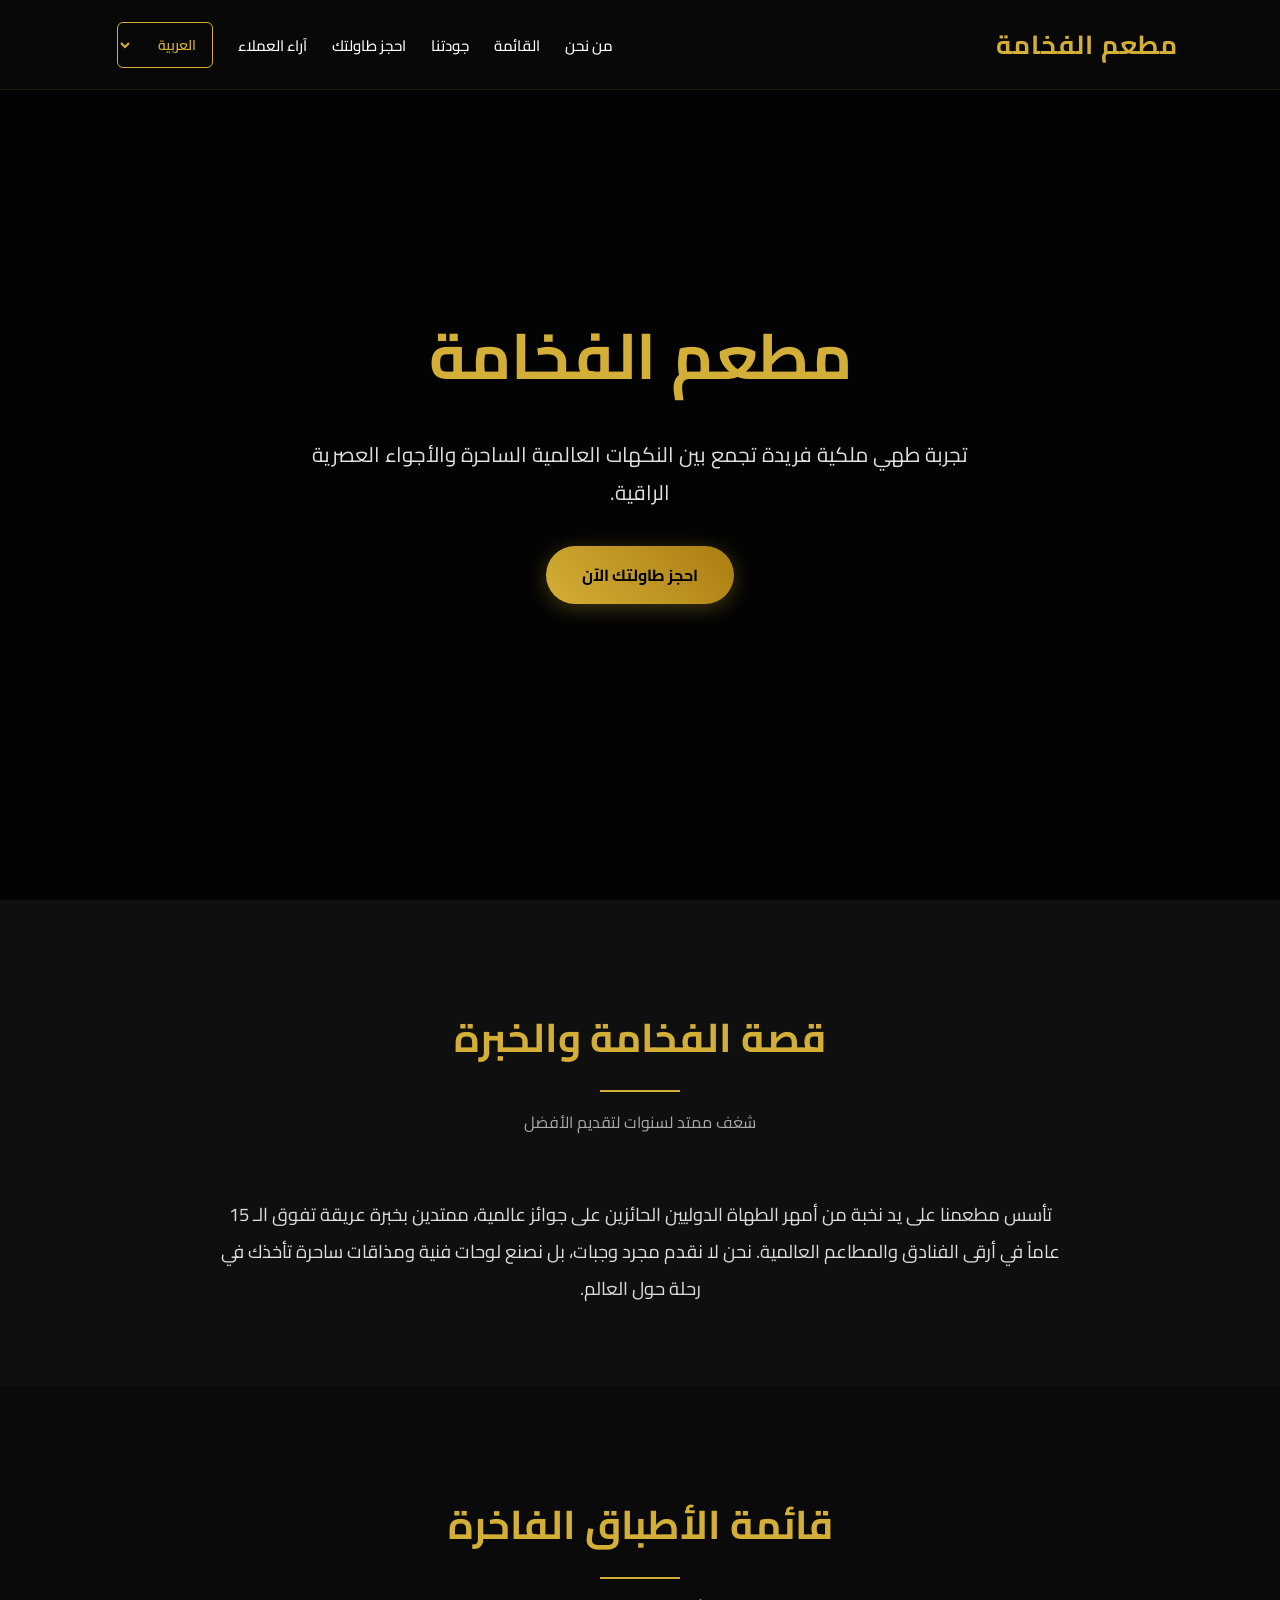
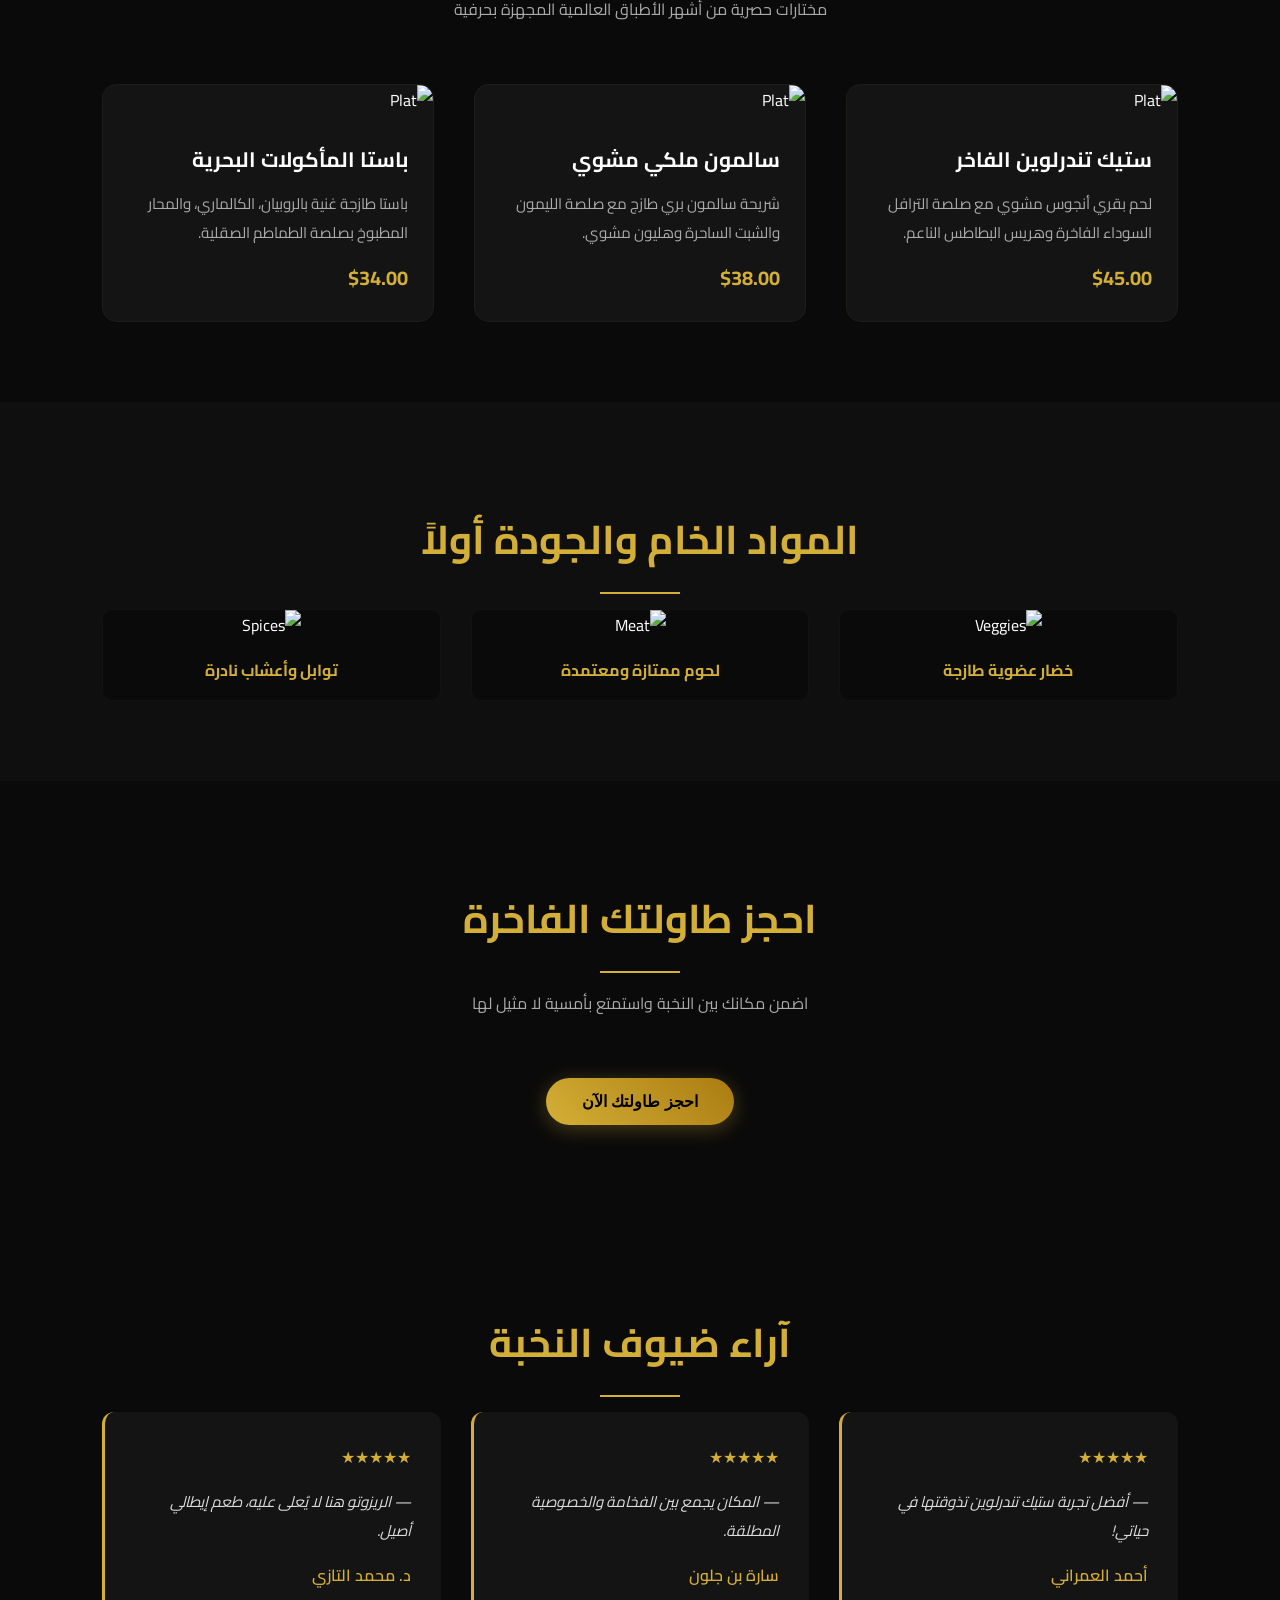
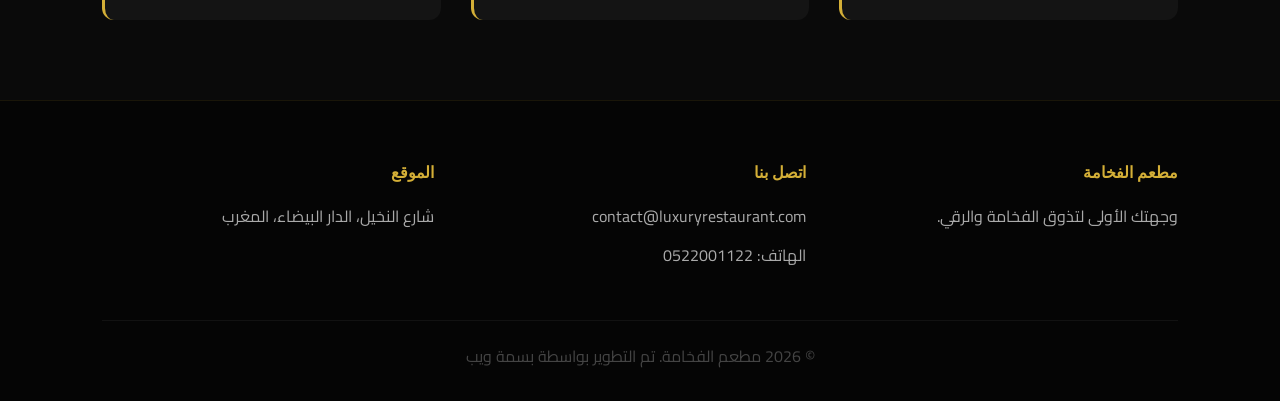
==== commit 6ccebf45: "Update RS-CAF.html" ====
--- a/RS-CAF.html
+++ b/RS-CAF.html
@@ -3,7 +3,7 @@
 <head>
     <meta charset="UTF-8">
     <meta name="viewport" content="width=device-width, initial-scale=1.0">
-    <title>ريستوران الفخامة | Restaurant L'Élite</title>
+    <title>مطعم الفخامة | Restaurant L'Élite</title>
     <style>
         @import url('https://fonts.googleapis.com/css2?family=Cairo:wght@300;400;600;700&family=Playfair+Display:ital,wght@0,400;0,700;1,400&family=Poppins:wght@300;400;500;600&display=swap');
 
@@ -91,21 +91,27 @@
             color: var(--gold);
         }
 
-        .lang-switcher {
+        /* تصميم القائمة المنسدلة للغات */
+        .lang-dropdown {
             background: transparent;
             border: 1px solid var(--gold);
             color: var(--gold);
-            padding: 6px 14px;
+            padding: 8px 12px;
             font-size: 14px;
-            border-radius: 4px;
+            border-radius: 6px;
             cursor: pointer;
             font-weight: 600;
+            outline: none;
             transition: var(--transition);
             margin-left: 15px;
-        }
-        .lang-switcher:hover {
-            background: var(--gold);
-            color: var(--bg-dark);
+            font-family: 'Cairo', 'Poppins', sans-serif;
+        }
+        .lang-dropdown option {
+            background-color: var(--bg-card);
+            color: var(--text-light);
+        }
+        .lang-dropdown:hover {
+            background: rgba(212, 175, 55, 0.1);
         }
 
         .hero {
@@ -300,7 +306,7 @@
 <body>
 
     <header>
-        <a href="#" class="logo" id="logo-text">ريستوران الفخامة</a>
+        <a href="#" class="logo" id="logo-text">مطعم الفخامة</a>
         <ul class="nav-links">
             <li><a href="#about" class="lang-text" data-ar="من نحن" data-fr="À Propos" data-en="About Us">من نحن</a></li>
             <li><a href="#menu" class="lang-text" data-ar="القائمة" data-fr="Menu" data-en="Menu">القائمة</a></li>
@@ -308,11 +314,17 @@
             <li><a href="#booking" class="lang-text" data-ar="احجز طاولتك" data-fr="Réservation" data-en="Book Table">احجز طاولتك</a></li>
             <li><a href="#testimonials" class="lang-text" data-ar="آراء العملاء" data-fr="Avis" data-en="Reviews">آراء العملاء</a></li>
         </ul>
-        <button class="lang-switcher" onclick="toggleLanguage()">English</button>
+        
+        <!-- القائمة المنسدلة للغات الثلاث المستقرة والجديدة -->
+        <select class="lang-dropdown" onchange="changeLanguage(this.value)">
+            <option value="ar">العربية</option>
+            <option value="fr">Français</option>
+            <option value="en">English</option>
+        </select>
     </header>
 
     <section class="hero" id="home">
-        <h1 id="hero-title" class="lang-text" data-ar="ريستوران الفخامة" data-fr="Restaurant L'Élite" data-en="Restaurant L'Élite">ريستوران الفخامة</h1>
+        <h1 id="hero-title" class="lang-text" data-ar="مطعم الفخامة" data-fr="Restaurant L'Élite" data-en="Restaurant L'Élite">مطعم الفخامة</h1>
         <p id="hero-desc" class="lang-text" 
            data-ar="تجربة طهي ملكية فريدة تجمع بين النكهات العالمية الساحرة والأجواء العصرية الراقية." 
            data-fr="Une expérience culinaire royale combinant des saveurs internationales captivantes et une atmosphère moderne." 
@@ -362,30 +374,6 @@
                     <div class="menu-meta"><span class="price">$34.00</span></div>
                 </div>
             </div>
-            <div class="menu-card">
-                <img src="https://images.unsplash.com/photo-1476124369491-e7addf5db371?auto=format&fit=crop&w=500&q=80" alt="Plat" class="menu-img">
-                <div class="menu-body">
-                    <h3 class="lang-text" data-ar="ريزوتو الفطر البري" data-fr="Risotto aux Truffes" data-en="Wild Mushroom Risotto">ريزوتو الفطر البري</h3>
-                    <p class="lang-text" data-ar="أرز كارنارولي إيطالي مطبوخ ببطء مع مرق الفطر الغني وجبن البارميزان المعتق." data-fr="Riz italien Carnaroli cuit lentement au bouillon." data-en="Italian Carnaroli rice slowly cooked with rich mushroom broth.">أرز كارنارولي إيطالي مطبوخ ببطء مع مرق الفطر الغني وجبن البارميزان المعتق.</p>
-                    <div class="menu-meta"><span class="price">$29.00</span></div>
-                </div>
-            </div>
-            <div class="menu-card">
-                <img src="https://images.unsplash.com/photo-1514944288352-fffac99f0bdf?auto=format&fit=crop&w=500&q=80" alt="Plat" class="menu-img">
-                <div class="menu-body">
-                    <h3 class="lang-text" data-ar="صدر البط المشوي الفاخر" data-fr="Canard Rôti Suprême" data-en="Glazed Roasted Duck Breast">صدر البط المشوي الفاخر</h3>
-                    <p class="lang-text" data-ar="صدر بط مكرمل بصلصة البرتقال والتوت البري يقدم مع خضار موسمية مشوية." data-fr="Magret de canard caramélisé au coulis d'orange." data-en="Caramelized duck breast served with orange reduction.">صدر بط مكرمل بصلصة البرتقال والتوت البري يقدم مع خضار موسمية مشوية.</p>
-                    <div class="menu-meta"><span class="price">$42.00</span></div>
-                </div>
-            </div>
-            <div class="menu-card">
-                <img src="https://images.unsplash.com/photo-1603360946369-dc9bb6258143?auto=format&fit=crop&w=500&q=80" alt="Plat" class="menu-img">
-                <div class="menu-body">
-                    <h3 class="lang-text" data-ar="أضلاع الغنم بالروزماري" data-fr="Carré d'Agneau au Romarin" data-en="Rosemary Lamb Chops">أضلاع الغنم بالروزماري</h3>
-                    <p class="lang-text" data-ar="أضلاع غنم متبلة ومحمرة بالأعشاب البرية الثمينة وصلصة الروزماري الغنية." data-fr="Côtelettes d'agneau rôties aux herbes sauvages." data-en="Tender lamb chops crusted with wild herbs.">أضلاع غنم متبلة ومحمرة بالأعشاب البرية الثمينة وصلصة الروزماري الغنية.</p>
-                    <div class="menu-meta"><span class="price">$48.00</span></div>
-                </div>
-            </div>
         </div>
     </section>
 
@@ -419,16 +407,13 @@
             <div class="testi-card"><div class="stars">★★★★★</div><p class="testi-text">— أفضل تجربة ستيك تندرلوين تذوقتها في حياتي!</p><div class="testi-author">أحمد العمراني</div></div>
             <div class="testi-card"><div class="stars">★★★★★</div><p class="testi-text">— المكان يجمع بين الفخامة والخصوصية المطلقة.</p><div class="testi-author">سارة بن جلون</div></div>
             <div class="testi-card"><div class="stars">★★★★★</div><p class="testi-text">— الريزوتو هنا لا يُعلى عليه، طعم إيطالي أصيل.</p><div class="testi-author">د. محمد التازي</div></div>
-            <div class="testi-card"><div class="stars">★★★★★</div><p class="testi-text">— أطباق مميزة ومواد خام واضحة الجودة والطزاجة.</p><div class="testi-author">ليلى المترجي</div></div>
-            <div class="testi-card"><div class="stars">★★★★★</div><p class="testi-text">— حجزت طاولة لعشاء عمل وكان التنظيم والهدوء فوق الخيال.</p><div class="testi-author">كريم الودغيري</div></div>
-            <div class="testi-card"><div class="stars">★★★★★</div><p class="testi-text">— الحلويات والأطباق البحرية مذهلة ولها لمسة فنية فريدة.</p><div class="testi-author">ياسمين التازي</div></div>
         </div>
     </section>
 
     <footer>
         <div class="footer-grid">
             <div class="footer-col">
-                <h4>ريستوران الفخامة</h4>
+                <h4 id="footer-logo">مطعم الفخامة</h4>
                 <p class="lang-text" data-ar="وجهتك الأولى لتذوق الفخامة والرقي." data-fr="Votre destination pour le luxe culinaire." data-en="Your destination for luxury culinary.">وجهتك الأولى لتذوق الفخامة والرقي.</p>
             </div>
             <div class="footer-col">
@@ -442,7 +427,7 @@
             </div>
         </div>
         <div class="copyright">
-            <p>&copy; 2026 ريستوران الفخامة. تم التطوير بواسطة بسمة ويب</p>
+            <p>&copy; 2026 مطعم الفخامة. تم التطوير بواسطة بسمة ويب</p>
         </div>
     </footer>
 
@@ -470,22 +455,27 @@
     <script>
         let currentLang = 'ar';
 
-        function toggleLanguage() {
+        function changeLanguage(lang) {
+            currentLang = lang;
             const body = document.body;
-            const btn = document.querySelector('.lang-switcher');
             const logo = document.getElementById('logo-text');
+            const footerLogo = document.getElementById('footer-logo');
 
             if (currentLang === 'ar') {
-                currentLang = 'fr'; body.classList.add('ltr'); body.dir = 'ltr'; body.lang = 'fr';
-                btn.textContent = 'English'; logo.textContent = "Restaurant L'Élite";
+                body.classList.remove('ltr'); body.dir = 'rtl'; body.lang = 'ar';
+                logo.textContent = "مطعم الفخامة";
+                footerLogo.textContent = "مطعم الفخامة";
             } else if (currentLang === 'fr') {
-                currentLang = 'en'; body.classList.add('ltr'); body.dir = 'ltr'; body.lang = 'en';
-                btn.textContent = 'العربية'; logo.textContent = "Restaurant L'Élite";
-            } else {
-                currentLang = 'ar'; body.classList.remove('ltr'); body.dir = 'rtl'; body.lang = 'ar';
-                btn.textContent = 'French'; logo.textContent = "ريستوران الفخامة";
+                body.classList.add('ltr'); body.dir = 'ltr'; body.lang = 'fr';
+                logo.textContent = "Restaurant L'Élite";
+                footerLogo.textContent = "Restaurant L'Élite";
+            } else if (currentLang === 'en') {
+                body.classList.add('ltr'); body.dir = 'ltr'; body.lang = 'en';
+                logo.textContent = "Restaurant L'Élite";
+                footerLogo.textContent = "Restaurant L'Élite";
             }
 
+            // تحديث كافة النصوص التي تحتوي على فئة lang-text
             document.querySelectorAll('.lang-text').forEach(el => {
                 const text = el.getAttribute(data-${currentLang});
                 if (text) el.textContent = text;
@@ -506,7 +496,7 @@
 
             if (currentLang === 'ar') {
                 modalTitle.textContent = "نافذة الحجز الذكية";
-                modalMessage.textContent = "أهلاً بك في نظام ريستوران الفخامة! تم رصد تصفحك باللغة العربية وسنقوم بتوفير أسرع استجابة لك.";
+                modalMessage.textContent = "أهلاً بك في نظام مطعم الفخامة! تم رصد تصفحك باللغة العربية وسنقوم بتوفير أسرع استجابة لك.";
             } else if (currentLang === 'fr') {
                 modalTitle.textContent = "Réservation Intelligente";
                 modalMessage.textContent = "Bienvenue dans le système L'Élite. Nous optimisons votre connexion en temps réel.";
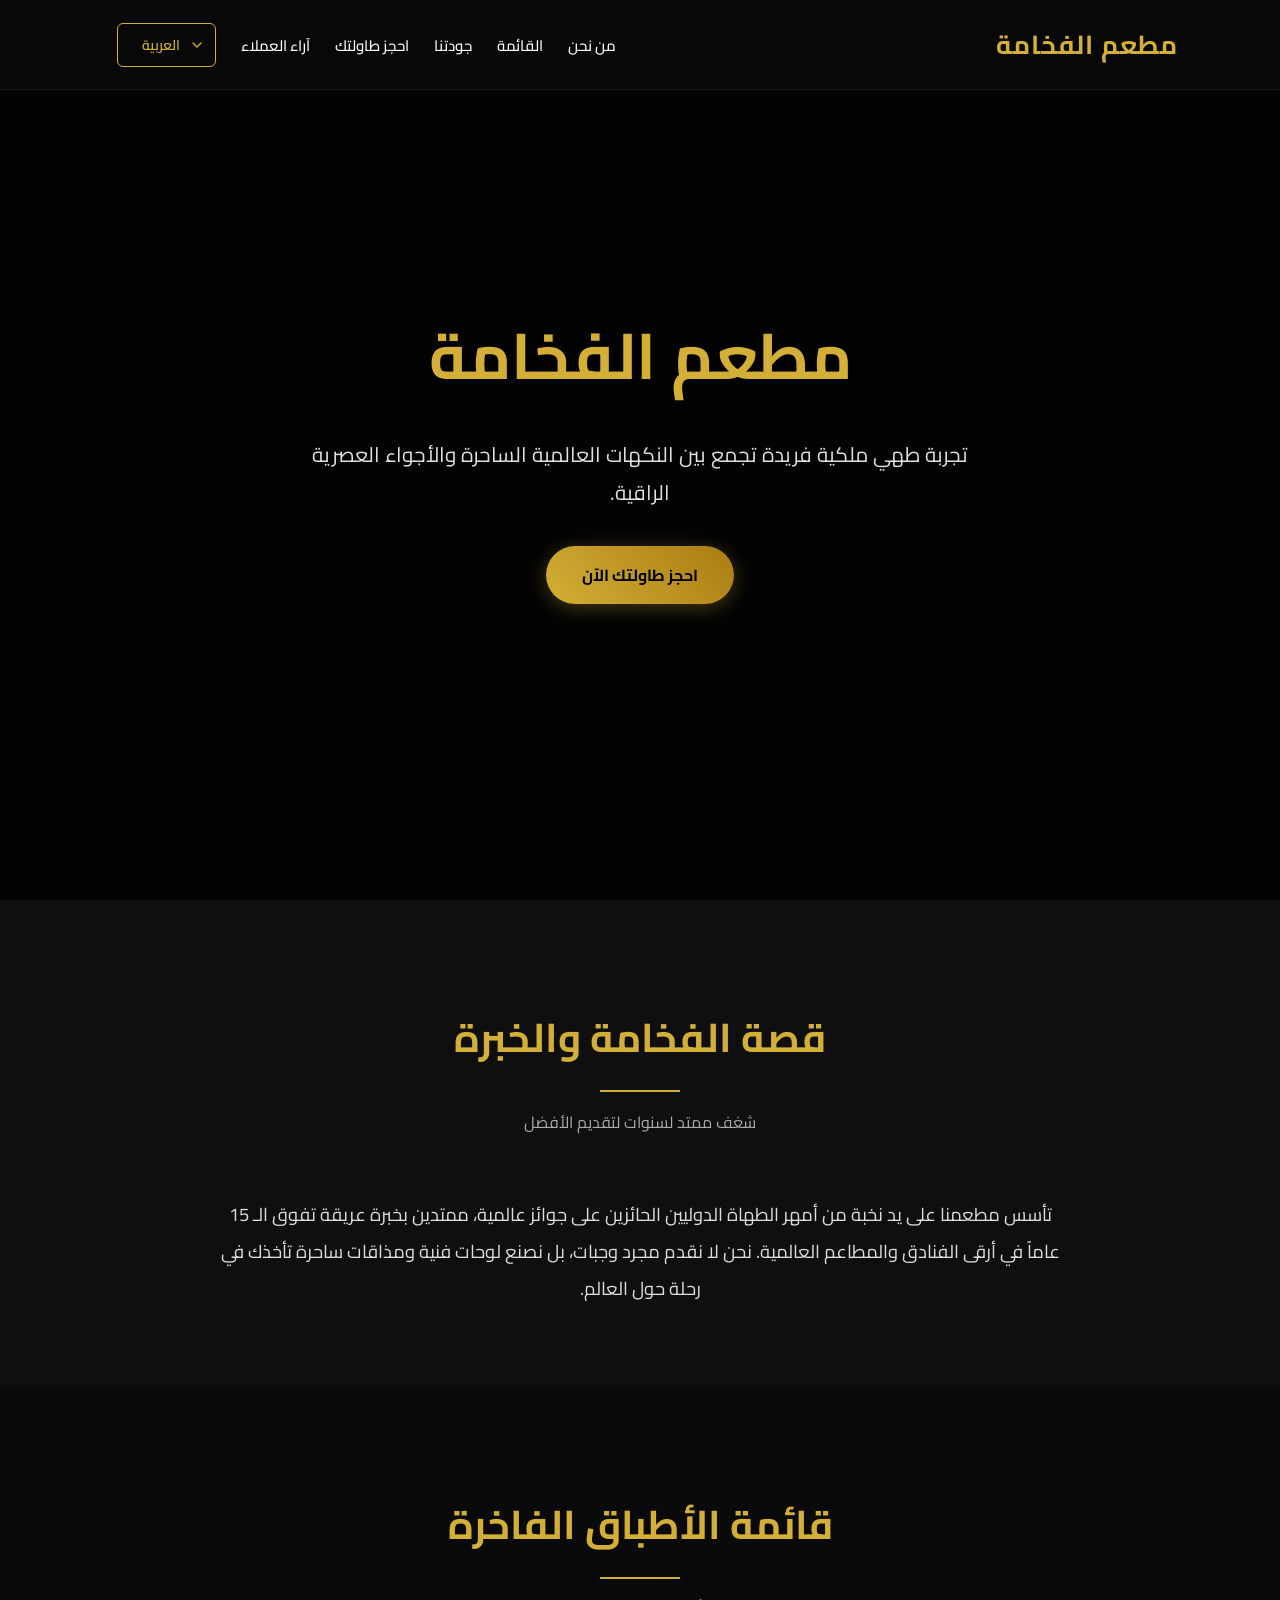
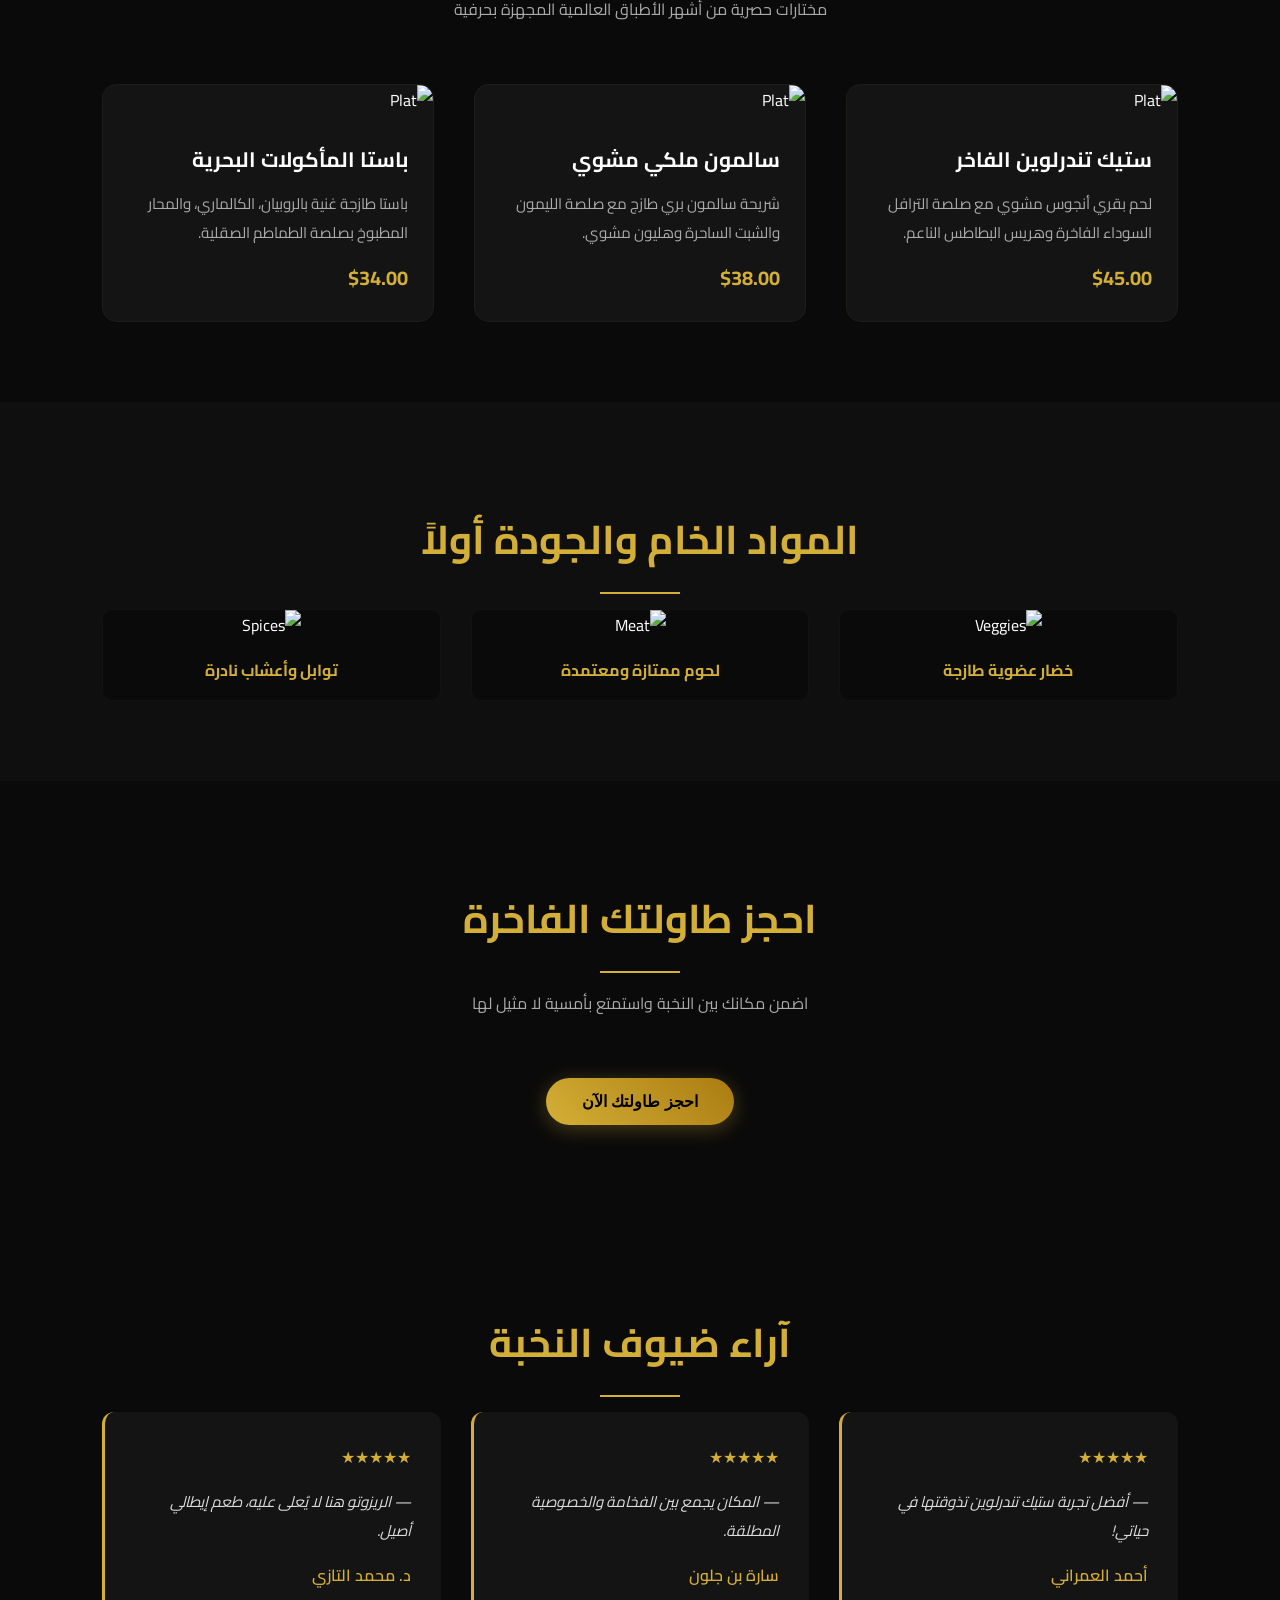
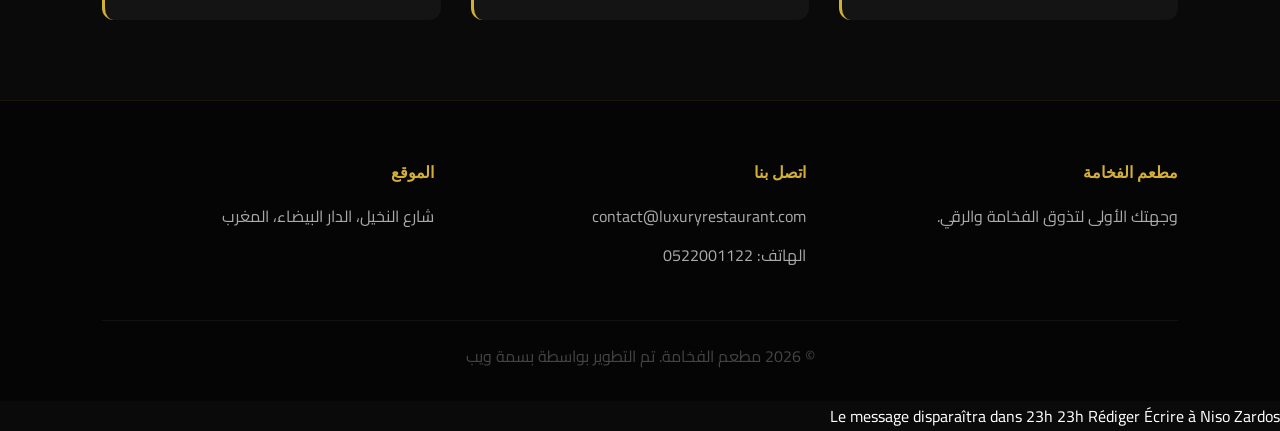
==== commit 1540a772: "Update RS-CAF.html" ====
--- a/RS-CAF.html
+++ b/RS-CAF.html
@@ -105,13 +105,27 @@
             transition: var(--transition);
             margin-left: 15px;
             font-family: 'Cairo', 'Poppins', sans-serif;
+            appearance: none; /* إخفاء السهم الافتراضي للمتصفح */
+            -webkit-appearance: none;
+            -moz-appearance: none;
+            background-image: url("data:image/svg+xml;charset=UTF-8,%3csvg xmlns='http://www.w3.org/2000/svg' viewBox='0 0 24 24' fill='none' stroke='%23d4af37' stroke-width='2' stroke-linecap='round' stroke-linejoin='round'%3e%3cpolyline points='6 9 12 15 18 9'%3e%3c/polyline%3e%3c/svg%3e");
+            background-repeat: no-repeat;
+            background-position: right 10px center;
+            background-size: 16px;
+            padding-right: 35px; /* مساحة للسهم */
+        }
+        body.ltr .lang-dropdown {
+            margin-left: 0;
+            margin-right: 15px;
         }
         .lang-dropdown option {
             background-color: var(--bg-card);
             color: var(--text-light);
         }
-        .lang-dropdown:hover {
-            background: rgba(212, 175, 55, 0.1);
+        .lang-dropdown:hover, .lang-dropdown:focus {
+            background-color: rgba(212, 175, 55, 0.1);
+            border-color: var(--gold-hover);
+            color: var(--gold-hover);
         }
 
         .hero {
@@ -315,8 +329,8 @@
             <li><a href="#testimonials" class="lang-text" data-ar="آراء العملاء" data-fr="Avis" data-en="Reviews">آراء العملاء</a></li>
         </ul>
         
-        <!-- القائمة المنسدلة للغات الثلاث المستقرة والجديدة -->
-        <select class="lang-dropdown" onchange="changeLanguage(this.value)">
+        <!-- القائمة المنسدلة للغات -->
+        <select id="languageSelect" class="lang-dropdown">
             <option value="ar">العربية</option>
             <option value="fr">Français</option>
             <option value="en">English</option>
@@ -455,6 +469,11 @@
     <script>
         let currentLang = 'ar';
 
+        // ربط القائمة المنسدلة بدالة تغيير اللغة
+        document.getElementById('languageSelect').addEventListener('change', function() {
+            changeLanguage(this.value);
+        });
+
         function changeLanguage(lang) {
             currentLang = lang;
             const body = document.body;
@@ -462,15 +481,21 @@
             const footerLogo = document.getElementById('footer-logo');
 
             if (currentLang === 'ar') {
-                body.classList.remove('ltr'); body.dir = 'rtl'; body.lang = 'ar';
+                body.classList.remove('ltr'); 
+                body.dir = 'rtl'; 
+                body.lang = 'ar';
                 logo.textContent = "مطعم الفخامة";
                 footerLogo.textContent = "مطعم الفخامة";
             } else if (currentLang === 'fr') {
-                body.classList.add('ltr'); body.dir = 'ltr'; body.lang = 'fr';
+                body.classList.add('ltr'); 
+                body.dir = 'ltr'; 
+                body.lang = 'fr';
                 logo.textContent = "Restaurant L'Élite";
                 footerLogo.textContent = "Restaurant L'Élite";
             } else if (currentLang === 'en') {
-                body.classList.add('ltr'); body.dir = 'ltr'; body.lang = 'en';
+                body.classList.add('ltr'); 
+                body.dir = 'ltr'; 
+                body.lang = 'en';
                 logo.textContent = "Restaurant L'Élite";
                 footerLogo.textContent = "Restaurant L'Élite";
             }
@@ -518,3 +543,7 @@
     </script>
 </body>
 </html>
+Le message disparaîtra dans 23h
+23h
+Rédiger
+Écrire à Niso Zardos
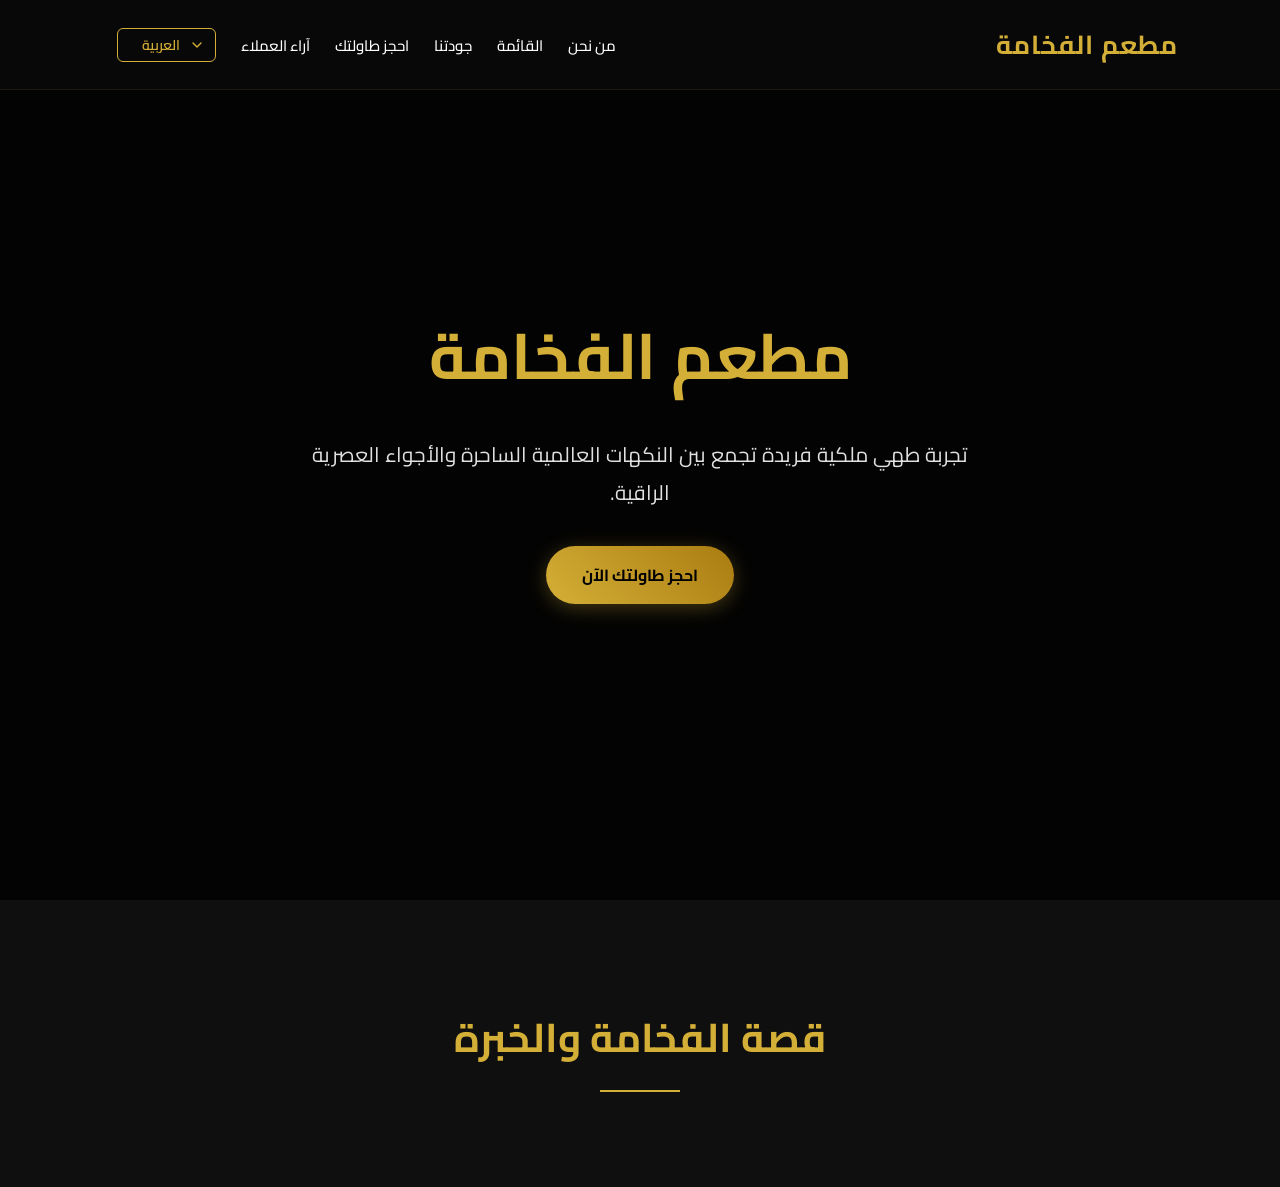
==== commit 9fc8f3ba: "Update RS-CAF.html" ====
--- a/RS-CAF.html
+++ b/RS-CAF.html
@@ -1,3 +1,4 @@
+
 <!DOCTYPE html>
 <html lang="ar" dir="rtl">
 <head>
@@ -105,14 +106,14 @@
             transition: var(--transition);
             margin-left: 15px;
             font-family: 'Cairo', 'Poppins', sans-serif;
-            appearance: none; /* إخفاء السهم الافتراضي للمتصفح */
+            appearance: none;
             -webkit-appearance: none;
             -moz-appearance: none;
             background-image: url("data:image/svg+xml;charset=UTF-8,%3csvg xmlns='http://www.w3.org/2000/svg' viewBox='0 0 24 24' fill='none' stroke='%23d4af37' stroke-width='2' stroke-linecap='round' stroke-linejoin='round'%3e%3cpolyline points='6 9 12 15 18 9'%3e%3c/polyline%3e%3c/svg%3e");
             background-repeat: no-repeat;
             background-position: right 10px center;
             background-size: 16px;
-            padding-right: 35px; /* مساحة للسهم */
+            padding-right: 35px;
         }
         body.ltr .lang-dropdown {
             margin-left: 0;
@@ -121,11 +122,6 @@
         .lang-dropdown option {
             background-color: var(--bg-card);
             color: var(--text-light);
-        }
-        .lang-dropdown:hover, .lang-dropdown:focus {
-            background-color: rgba(212, 175, 55, 0.1);
-            border-color: var(--gold-hover);
-            color: var(--gold-hover);
         }
 
         .hero {
@@ -329,8 +325,7 @@
             <li><a href="#testimonials" class="lang-text" data-ar="آراء العملاء" data-fr="Avis" data-en="Reviews">آراء العملاء</a></li>
         </ul>
         
-        <!-- القائمة المنسدلة للغات -->
-        <select id="languageSelect" class="lang-dropdown">
+        <select id="languageSelect" class="lang-dropdown" onchange="changeLanguage(this.value)">
             <option value="ar">العربية</option>
             <option value="fr">Français</option>
             <option value="en">English</option>
@@ -350,200 +345,4 @@
 
     <section class="about" id="about">
         <h2 class="section-title lang-text" data-ar="قصة الفخامة والخبرة" data-fr="Notre Histoire" data-en="Our Story">قصة الفخامة والخبرة</h2>
-        <p class="section-subtitle lang-text" data-ar="شغف ممتد لسنوات لتقديم الأفضل" data-fr="Un savoir-faire d'excellence" data-en="Years of excellence and passion">شغف ممتد لسنوات لتقديم الأفضل</p>
-        <div class="about-content lang-text" 
-             data-ar="تأسس مطعمنا على يد نخبة من أمهر الطهاة الدوليين الحائزين على جوائز عالمية، ممتدين بخبرة عريقة تفوق الـ 15 عاماً في أرقى الفنادق والمطاعم العالمية. نحن لا نقدم مجرد وجبات، بل نصنع لوحات فنية ومذاقات ساحرة تأخذك في رحلة حول العالم."
-             data-fr="Notre restaurant a été fondé par une élite de chefs internationaux primés, dotés d'une expérience de plus de 15 ans dans les plus prestigieux hôtels. Nous créons des chefs-d'œuvre gustatifs uniques."
-             data-en="Our restaurant was founded by an elite group of award-winning international chefs, with over 15 years of culinary experience in the world’s finest luxury hotels. We create sensory masterpieces.">
-             تأسس مطعمنا على يد نخبة من أمهر الطهاة الدوليين الحائزين على جوائز عالمية، ممتدين بخبرة عريقة تفوق الـ 15 عاماً في أرقى الفنادق والمطاعم العالمية. نحن لا نقدم مجرد وجبات، بل نصنع لوحات فنية ومذاقات ساحرة تأخذك في رحلة حول العالم.
-        </div>
-    </section>
-
-    <section class="menu" id="menu">
-        <h2 class="section-title lang-text" data-ar="قائمة الأطباق الفاخرة" data-fr="Le Menu Prestige" data-en="The Prestige Menu">قائمة الأطباق الفاخرة</h2>
-        <p class="section-subtitle lang-text" data-ar="مختارات حصرية من أشهر الأطباق العالمية المجهزة بحرفية" data-fr="Une sélection exclusive de plats mondiaux" data-en="An exclusive selection of meticulously prepared global dishes">مختارات حصرية من أشهر الأطباق العالمية المجهزة بحرفية</p>
-        
-        <div class="menu-grid">
-            <div class="menu-card">
-                <img src="https://images.unsplash.com/photo-1544025162-d76694265947?auto=format&fit=crop&w=500&q=80" alt="Plat" class="menu-img">
-                <div class="menu-body">
-                    <h3 class="lang-text" data-ar="ستيك تندرلوين الفاخر" data-fr="Filet de Mignon Deluxe" data-en="Premium Tenderloin Steak">ستيك تندرلوين الفاخر</h3>
-                    <p class="lang-text" data-ar="لحم بقري أنجوس مشوي مع صلصة الترافل السوداء الفاخرة وهريس البطاطس الناعم." data-fr="Bœuf Angus grillé avec sauce aux truffes noires." data-en="Grilled Angus beef served with premium black truffle sauce.">لحم بقري أنجوس مشوي مع صلصة الترافل السوداء الفاخرة وهريس البطاطس الناعم.</p>
-                    <div class="menu-meta"><span class="price">$45.00</span></div>
-                </div>
-            </div>
-            <div class="menu-card">
-                <img src="https://images.unsplash.com/photo-1519708227418-c8fd9a32b7a2?auto=format&fit=crop&w=500&q=80" alt="Plat" class="menu-img">
-                <div class="menu-body">
-                    <h3 class="lang-text" data-ar="سالمون ملكي مشوي" data-fr="Saumon Royal Grillé" data-en="Grilled Royal Salmon">سالمون ملكي مشوي</h3>
-                    <p class="lang-text" data-ar="شريحة سالمون بري طازج مع صلصة الليمون والشبت الساحرة وهليون مشوي." data-fr="Pavé de saumon sauvage frais avec sauce au citron." data-en="Fresh wild salmon fillet served with zesty lemon-dill sauce.">شريحة سالمون بري طازج مع صلصة الليمون والشبت الساحرة وهليون مشوي.</p>
-                    <div class="menu-meta"><span class="price">$38.00</span></div>
-                </div>
-            </div>
-            <div class="menu-card">
-                <img src="https://images.unsplash.com/photo-1563379091339-03b21ab4a4f8?auto=format&fit=crop&w=500&q=80" alt="Plat" class="menu-img">
-                <div class="menu-body">
-                    <h3 class="lang-text" data-ar="باستا المأكولات البحرية" data-fr="Pâtes aux Fruits de Mer" data-en="Seafood Tagliatelle">باستا المأكولات البحرية</h3>
-                    <p class="lang-text" data-ar="باستا طازجة غنية بالروبيان، الكالماري، والمحار المطبوخ بصلصة الطماطم الصقلية." data-fr="Pâtes fraîches riches en crevettes et calmars." data-en="Fresh pasta loaded with shrimp and calamari.">باستا طازجة غنية بالروبيان، الكالماري، والمحار المطبوخ بصلصة الطماطم الصقلية.</p>
-                    <div class="menu-meta"><span class="price">$34.00</span></div>
-                </div>
-            </div>
-        </div>
-    </section>
-
-    <section class="raw-materials" id="materials">
-        <h2 class="section-title lang-text" data-ar="المواد الخام والجودة أولاً" data-fr="Matières Premières" data-en="Premium Ingredients">المواد الخام والجودة أولاً</h2>
-        <div class="materials-grid">
-            <div class="material-card">
-                <img src="https://images.unsplash.com/photo-1540420773420-3366772f4999?auto=format&fit=crop&w=400&q=80" alt="Veggies">
-                <h4 class="lang-text" data-ar="خضار عضوية طازجة" data-fr="Légumes Bio" data-en="Organic Veggies">خضار عضوية طازجة</h4>
-            </div>
-            <div class="material-card">
-                <img src="https://images.unsplash.com/photo-1603048588665-791ca8aea617?auto=format&fit=crop&w=400&q=80" alt="Meat">
-                <h4 class="lang-text" data-ar="لحوم ممتازة ومعتمدة" data-fr="Viandes Sélectionnées" data-en="Premium Meats">لحوم ممتازة ومعتمدة</h4>
-            </div>
-            <div class="material-card">
-                <img src="https://images.unsplash.com/photo-1596040033229-a9821ebd058d?auto=format&fit=crop&w=400&q=80" alt="Spices">
-                <h4 class="lang-text" data-ar="توابل وأعشاب نادرة" data-fr="Épices Rares" data-en="Rare Spices">توابل وأعشاب نادرة</h4>
-            </div>
-        </div>
-    </section>
-
-    <section class="booking" id="booking">
-        <h2 class="section-title lang-text" data-ar="احجز طاولتك الفاخرة" data-fr="Réservez Votre Table" data-en="Book Your Luxury Table">احجز طاولتك الفاخرة</h2>
-        <p class="section-subtitle lang-text" data-ar="اضمن مكانك بين النخبة واستمتع بأمسية لا مثيل لها" data-fr="Assurez votre place pour une soirée mémorable" data-en="Secure your spot among the elite">اضمن مكانك بين النخبة واستمتع بأمسية لا مثيل لها</p>
-        <button class="btn-gold lang-text" id="openBookingBtn" data-ar="احجز طاولتك الآن" data-fr="Réserver Maintenant" data-en="Book Table Now">احجز طاولتك الآن</button>
-    </section>
-
-    <section class="testimonials" id="testimonials">
-        <h2 class="section-title lang-text" data-ar="آراء ضيوف النخبة" data-fr="Avis de nos Clients" data-en="Guest Testimonials">آراء ضيوف النخبة</h2>
-        <div class="testimonials-grid">
-            <div class="testi-card"><div class="stars">★★★★★</div><p class="testi-text">— أفضل تجربة ستيك تندرلوين تذوقتها في حياتي!</p><div class="testi-author">أحمد العمراني</div></div>
-            <div class="testi-card"><div class="stars">★★★★★</div><p class="testi-text">— المكان يجمع بين الفخامة والخصوصية المطلقة.</p><div class="testi-author">سارة بن جلون</div></div>
-            <div class="testi-card"><div class="stars">★★★★★</div><p class="testi-text">— الريزوتو هنا لا يُعلى عليه، طعم إيطالي أصيل.</p><div class="testi-author">د. محمد التازي</div></div>
-        </div>
-    </section>
-
-    <footer>
-        <div class="footer-grid">
-            <div class="footer-col">
-                <h4 id="footer-logo">مطعم الفخامة</h4>
-                <p class="lang-text" data-ar="وجهتك الأولى لتذوق الفخامة والرقي." data-fr="Votre destination pour le luxe culinaire." data-en="Your destination for luxury culinary.">وجهتك الأولى لتذوق الفخامة والرقي.</p>
-            </div>
-            <div class="footer-col">
-                <h4 class="lang-text" data-ar="اتصل بنا" data-fr="Contactez-nous" data-en="Contact Us">اتصل بنا</h4>
-                <p><a href="mailto:contact@luxuryrestaurant.com">contact@luxuryrestaurant.com</a></p>
-                <p>الهاتف: 0522001122</p>
-            </div>
-            <div class="footer-col">
-                <h4 class="lang-text" data-ar="الموقع" data-fr="Localisation" data-en="Location">الموقع</h4>
-                <p class="lang-text" data-ar="شارع النخيل، الدار البيضاء، المغرب" data-fr="Casablanca, Maroc" data-en="Casablanca, Morocco">شارع النخيل، الدار البيضاء، المغرب</p>
-            </div>
-        </div>
-        <div class="copyright">
-            <p>&copy; 2026 مطعم الفخامة. تم التطوير بواسطة بسمة ويب</p>
-        </div>
-    </footer>
-
-    <div class="modal-overlay" id="modalOverlay">
-        <div class="smart-modal">
-            <span class="close-btn" id="closeModalBtn">&times;</span>
-            <div style="font-size: 50px; margin-bottom: 15px;">✨</div>
-            <h3 id="modalTitle">جاري تحميل النظام...</h3>
-            <p id="modalMessage">أهلاً بك!</p>
-            
-            <div class="info-box">
-                <span class="lang-text" data-ar="لغة التصفح الحالية:" data-fr="Langue actuelle:" data-en="Current Language:">لغة التصفح الحالية:</span>
-                <span class="info-tag" id="userLanguage">-</span>
-            </div>
-
-            <div class="info-box">
-                <span class="lang-text" data-ar="سرعة التصفح الحالية:" data-fr="Vitesse Internet:" data-en="Browsing Speed:">سرعة التصفح الحالية:</span>
-                <span class="info-tag" id="connectionSpeed">جاري القياس...</span>
-            </div>
-
-            <button class="btn-gold lang-text" style="width:100%; border-radius:10px;" data-ar="متابعة عملية الحجز" data-fr="Continuer" data-en="Continue Booking">متابعة عملية الحجز</button>
-        </div>
-    </div>
-
-    <script>
-        let currentLang = 'ar';
-
-        // ربط القائمة المنسدلة بدالة تغيير اللغة
-        document.getElementById('languageSelect').addEventListener('change', function() {
-            changeLanguage(this.value);
-        });
-
-        function changeLanguage(lang) {
-            currentLang = lang;
-            const body = document.body;
-            const logo = document.getElementById('logo-text');
-            const footerLogo = document.getElementById('footer-logo');
-
-            if (currentLang === 'ar') {
-                body.classList.remove('ltr'); 
-                body.dir = 'rtl'; 
-                body.lang = 'ar';
-                logo.textContent = "مطعم الفخامة";
-                footerLogo.textContent = "مطعم الفخامة";
-            } else if (currentLang === 'fr') {
-                body.classList.add('ltr'); 
-                body.dir = 'ltr'; 
-                body.lang = 'fr';
-                logo.textContent = "Restaurant L'Élite";
-                footerLogo.textContent = "Restaurant L'Élite";
-            } else if (currentLang === 'en') {
-                body.classList.add('ltr'); 
-                body.dir = 'ltr'; 
-                body.lang = 'en';
-                logo.textContent = "Restaurant L'Élite";
-                footerLogo.textContent = "Restaurant L'Élite";
-            }
-
-            // تحديث كافة النصوص التي تحتوي على فئة lang-text
-            document.querySelectorAll('.lang-text').forEach(el => {
-                const text = el.getAttribute(data-${currentLang});
-                if (text) el.textContent = text;
-            });
-        }
-
-        const openBtn = document.getElementById('openBookingBtn');
-        const closeBtn = document.getElementById('closeModalBtn');
-        const overlay = document.getElementById('modalOverlay');
-        const modalTitle = document.getElementById('modalTitle');
-        const modalMessage = document.getElementById('modalMessage');
-        const speedElement = document.getElementById('connectionSpeed');
-        const userLangElement = document.getElementById('userLanguage');
-
-        openBtn.addEventListener('click', () => {
-            overlay.classList.add('active');
-            userLangElement.textContent = currentLang.toUpperCase();
-
-            if (currentLang === 'ar') {
-                modalTitle.textContent = "نافذة الحجز الذكية";
-                modalMessage.textContent = "أهلاً بك في نظام مطعم الفخامة! تم رصد تصفحك باللغة العربية وسنقوم بتوفير أسرع استجابة لك.";
-            } else if (currentLang === 'fr') {
-                modalTitle.textContent = "Réservation Intelligente";
-                modalMessage.textContent = "Bienvenue dans le système L'Élite. Nous optimisons votre connexion en temps réel.";
-            } else {
-                modalTitle.textContent = "Smart Booking System";
-                modalMessage.textContent = "Welcome to L'Élite system. We are optimizing your premium reservation session now.";
-            }
-
-            if (navigator.connection) {
-                const speed = navigator.connection.downlink;
-                speedElement.textContent = speed >= 5 ? ${speed} Mbps (سريع جداً ⚡) : ${speed} Mbps (مستقر 🌐);
-            } else {
-                speedElement.textContent = "ممتازة (مستقرة ⚡)";
-            }
-        });
-
-        closeBtn.addEventListener('click', () => { overlay.classList.remove('active'); });
-        overlay.addEventListener('click', (e) => { if (e.target === overlay) overlay.classList.remove('active'); });
-    </script>
-</body>
-</html>
-Le message disparaîtra dans 23h
-23h
-Rédiger
-Écrire à Niso Zardos
+        <p class="section
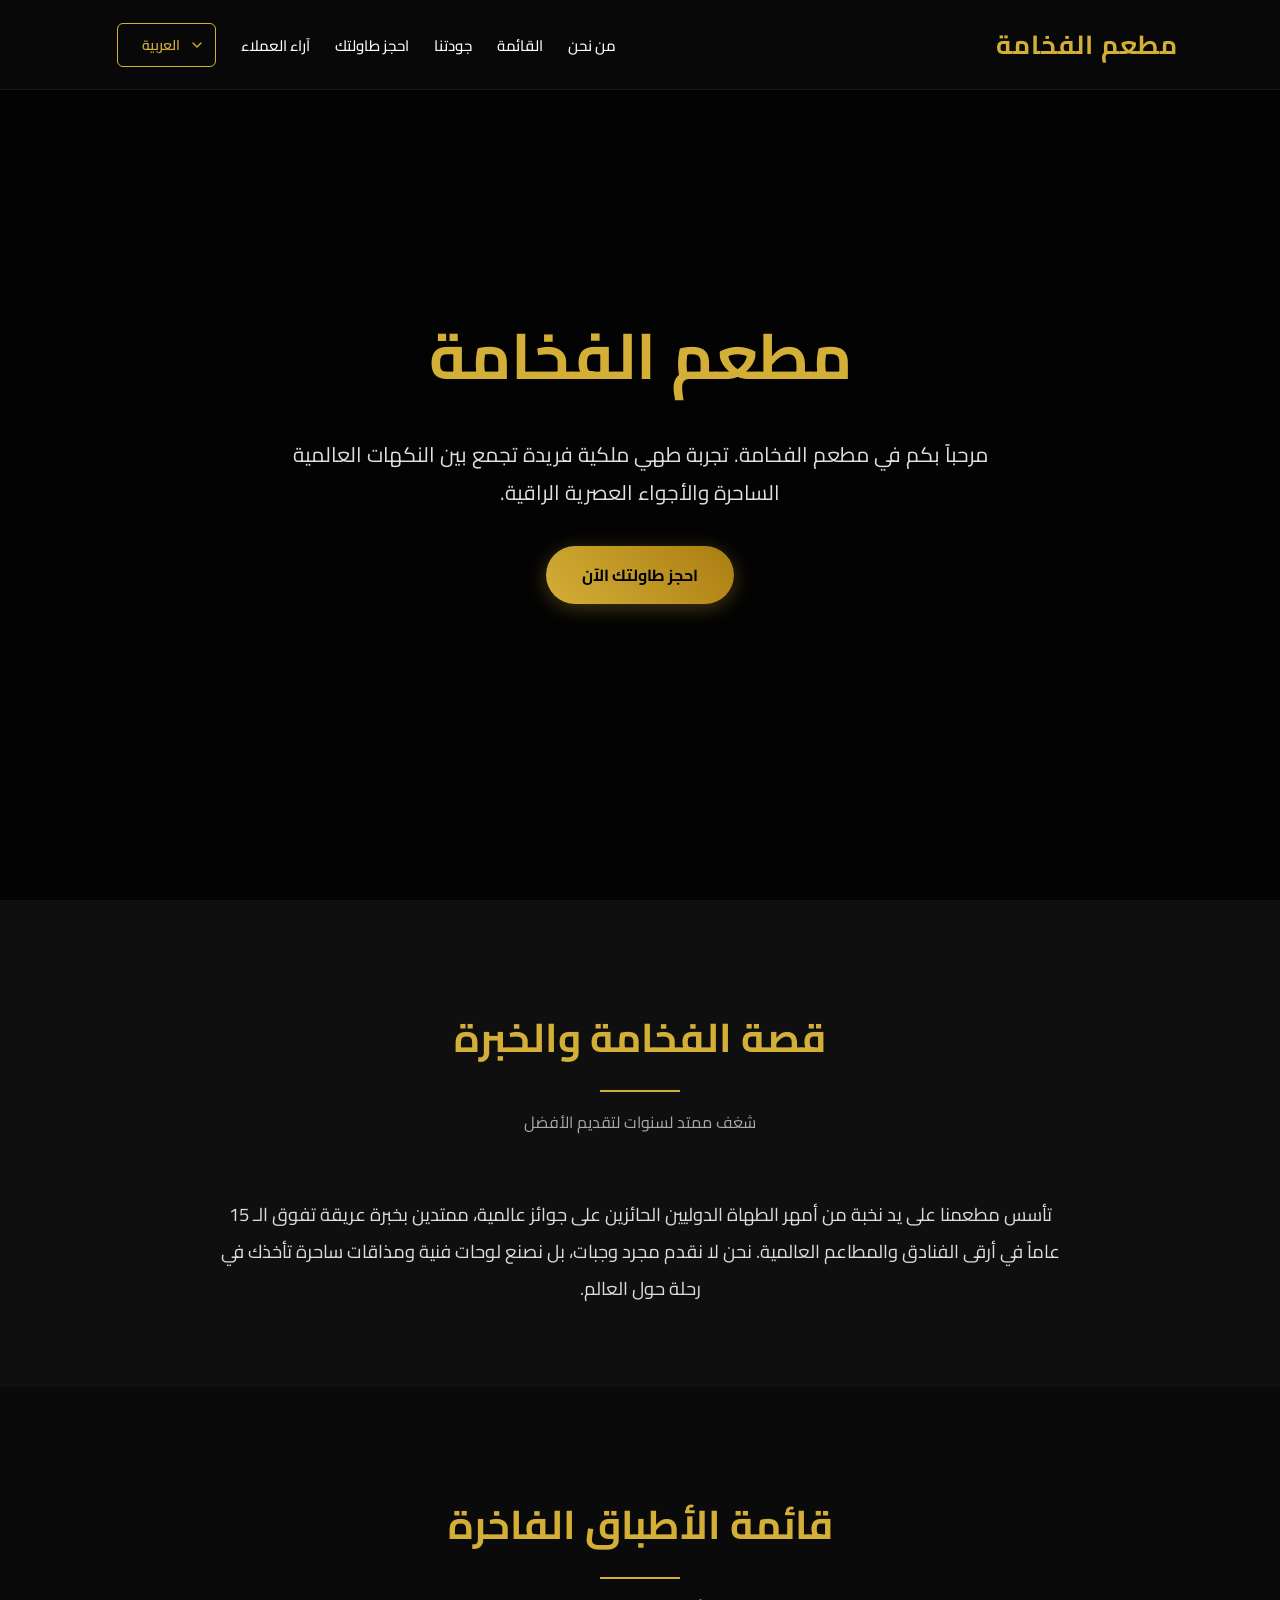
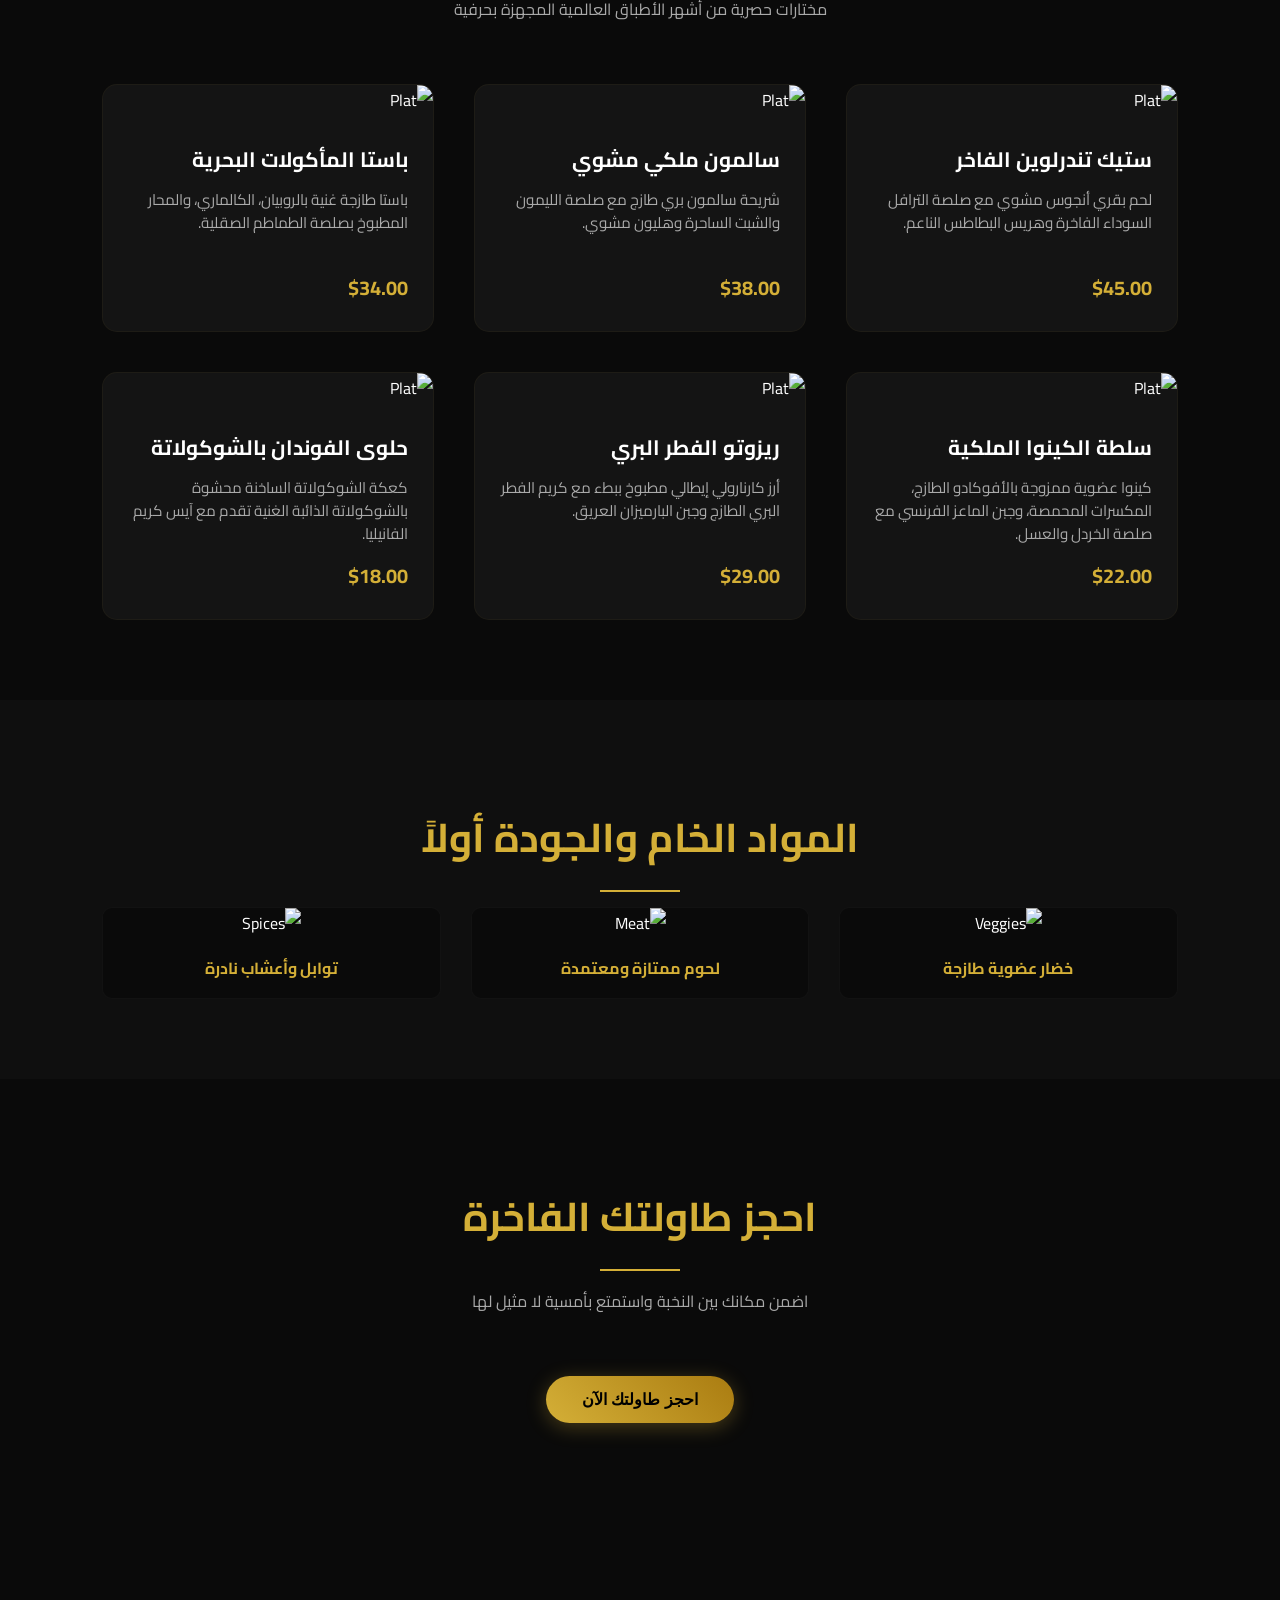
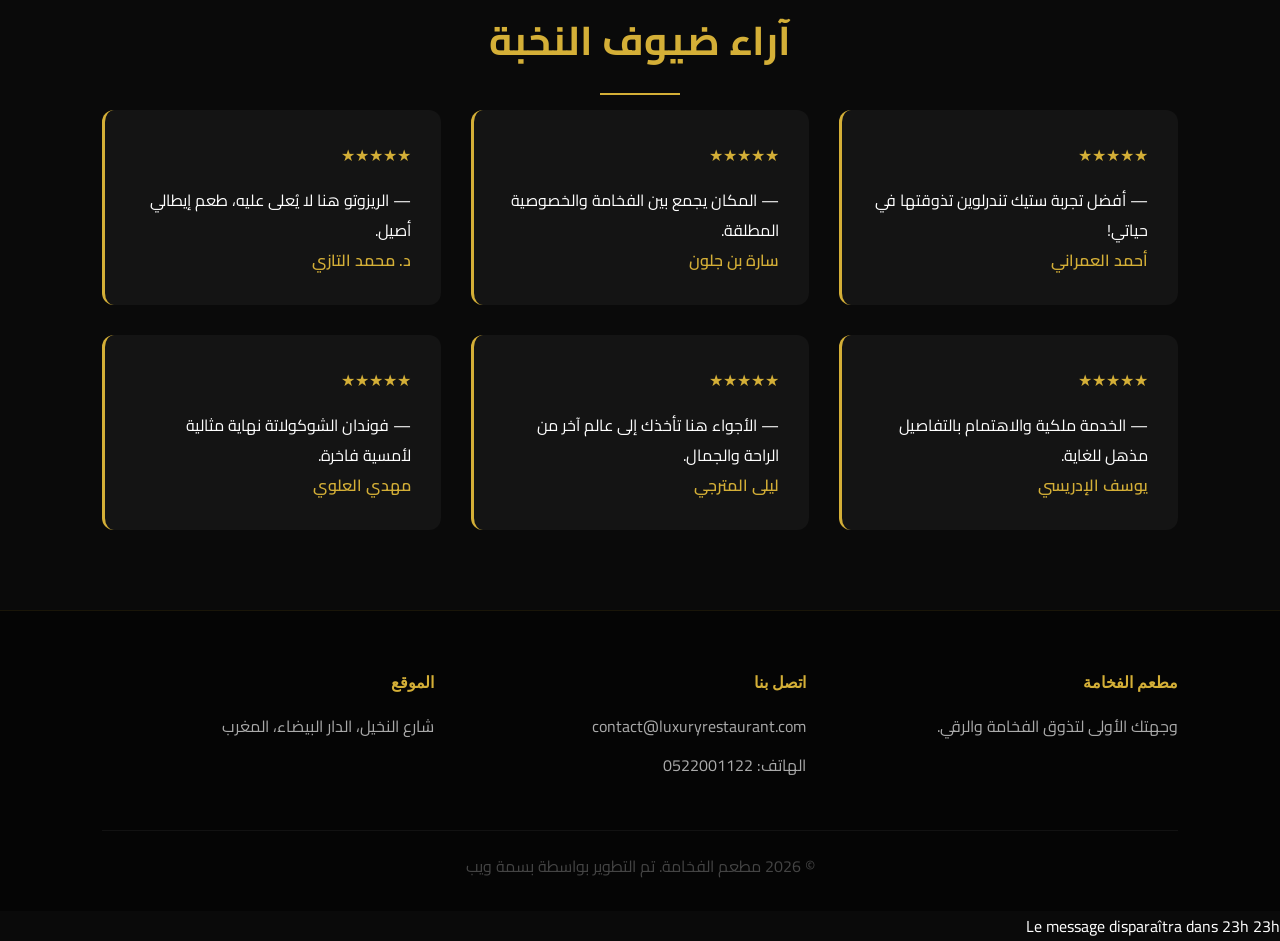
==== commit 185787de: "Update RS-CAF.html" ====
--- a/RS-CAF.html
+++ b/RS-CAF.html
@@ -92,7 +92,6 @@
             color: var(--gold);
         }
 
-        /* تصميم القائمة المنسدلة للغات */
         .lang-dropdown {
             background: transparent;
             border: 1px solid var(--gold);
@@ -233,7 +232,7 @@
 
         .menu-body { padding: 25px; }
         .menu-body h3 { font-size: 1.3rem; margin-bottom: 10px; color: #fff;}
-        .menu-body p { color: var(--text-muted); font-size: 0.95rem; height: 50px; margin-bottom: 20px;}
+        .menu-body p { color: var(--text-muted); font-size: 0.95rem; height: 60px; margin-bottom: 20px; line-height: 1.5;}
         .menu-meta { display: flex; justify-content: space-between; align-items: center; }
         .price { color: var(--gold); font-weight: 700; font-size: 1.25rem; }
 
@@ -258,6 +257,7 @@
         .testi-card {
             background: var(--bg-card); padding: 30px; border-radius: 12px; border-left: 3px solid var(--gold);
         }
+        body.ltr .testi-card { border-left: none; border-right: 3px solid var(--gold); }
         .stars { color: var(--gold); margin-bottom: 15px; }
         .testi-text { color: #dddddd; font-style: italic; margin-bottom: 15px; font-size: 0.95rem;}
         .testi-author { color: var(--gold); font-weight: 600; }
@@ -295,6 +295,8 @@
         .modal-overlay.active .smart-modal { transform: scale(1) translateY(0); }
 
         .close-btn { position: absolute; top: 15px; right: 20px; font-size: 26px; cursor: pointer; color: var(--gold); }
+        body.ltr .close-btn { right: auto; left: 20px; }
+        
         .info-box {
             background-color: #1a1a1a; border: 1px solid rgba(214,175,55,0.2);
             border-radius: 10px; padding: 12px; margin: 15px 0; font-size: 14px;
@@ -316,7 +318,7 @@
 <body>
 
     <header>
-        <a href="#" class="logo" id="logo-text">مطعم الفخامة</a>
+        <a href="#" class="logo lang-text" data-ar="مطعم الفخامة" data-fr="Restaurant L'Élite" data-en="Restaurant L'Élite">مطعم الفخامة</a>
         <ul class="nav-links">
             <li><a href="#about" class="lang-text" data-ar="من نحن" data-fr="À Propos" data-en="About Us">من نحن</a></li>
             <li><a href="#menu" class="lang-text" data-ar="القائمة" data-fr="Menu" data-en="Menu">القائمة</a></li>
@@ -333,16 +335,266 @@
     </header>
 
     <section class="hero" id="home">
-        <h1 id="hero-title" class="lang-text" data-ar="مطعم الفخامة" data-fr="Restaurant L'Élite" data-en="Restaurant L'Élite">مطعم الفخامة</h1>
-        <p id="hero-desc" class="lang-text" 
-           data-ar="تجربة طهي ملكية فريدة تجمع بين النكهات العالمية الساحرة والأجواء العصرية الراقية." 
-           data-fr="Une expérience culinaire royale combinant des saveurs internationales captivantes et une atmosphère moderne." 
-           data-en="A royal culinary experience combining captivating international flavors and a refined modern atmosphere.">
-           تجربة طهي ملكية فريدة تجمع بين النكهات العالمية الساحرة والأجواء العصرية الراقية.
+        <h1 class="lang-text" data-ar="مطعم الفخامة" data-fr="Restaurant L'Élite" data-en="Restaurant L'Élite">مطعم الفخامة</h1>
+        <p class="lang-text" 
+           data-ar="مرحباً بكم في مطعم الفخامة. تجربة طهي ملكية فريدة تجمع بين النكهات العالمية الساحرة والأجواء العصرية الراقية." 
+           data-fr="Bienvenue au Restaurant L'Élite. Une expérience culinaire royale combinant des saveurs internationales captivantes et une atmosphère moderne de haut standing." 
+           data-en="Welcome to Restaurant L'Élite. A royal culinary experience combining captivating international flavors and a refined modern atmosphere.">
+           مرحباً بكم في مطعم الفخامة. تجربة طهي ملكية فريدة تجمع بين النكهات العالمية الساحرة والأجواء العصرية الراقية.
         </p>
         <a href="#booking" class="btn-gold lang-text" data-ar="احجز طاولتك الآن" data-fr="Réserver une Table" data-en="Book a Table Now">احجز طاولتك الآن</a>
     </section>
 
     <section class="about" id="about">
         <h2 class="section-title lang-text" data-ar="قصة الفخامة والخبرة" data-fr="Notre Histoire" data-en="Our Story">قصة الفخامة والخبرة</h2>
-        <p class="section
+        <p class="section-subtitle lang-text" data-ar="شغف ممتد لسنوات لتقديم الأفضل" data-fr="Un savoir-faire d'excellence" data-en="Years of excellence and passion">شغف ممتد لسنوات لتقديم الأفضل</p>
+        <div class="about-content lang-text" 
+             data-ar="تأسس مطعمنا على يد نخبة من أمهر الطهاة الدوليين الحائزين على جوائز عالمية، ممتدين بخبرة عريقة تفوق الـ 15 عاماً في أرقى الفنادق والمطاعم العالمية. نحن لا نقدم مجرد وجبات، بل نصنع لوحات فنية ومذاقات ساحرة تأخذك في رحلة حول العالم."
+             data-fr="Notre restaurant a été fondé par une élite de chefs internationaux primés, dotés d'une expérience de plus de 15 ans dans les plus prestigieux hôtels et restaurants du monde. Nous ne servons pas seulement des repas, nous créons des chefs-d'œuvre."
+             data-en="Our restaurant was founded by an elite group of award-winning international chefs, with over 15 years of culinary experience in the world’s finest luxury hotels. We create sensory masterpieces.">
+             تأسس مطعمنا على يد نخبة من أمهر الطهاة الدوليين الحائزين على جوائز عالمية، ممتدين بخبرة عريقة تفوق الـ 15 عاماً في أرقى الفنادق والمطاعم العالمية. نحن لا نقدم مجرد وجبات، بل نصنع لوحات فنية ومذاقات ساحرة تأخذك في رحلة حول العالم.
+        </div>
+    </section>
+
+    <section class="menu" id="menu">
+        <h2 class="section-title lang-text" data-ar="قائمة الأطباق الفاخرة" data-fr="Le Menu Prestige" data-en="The Prestige Menu">قائمة الأطباق الفاخرة</h2>
+        <p class="section-subtitle lang-text" data-ar="مختارات حصرية من أشهر الأطباق العالمية المجهزة بحرفية" data-fr="Une sélection exclusive de plats mondiaux préparés avec art" data-en="An exclusive selection of meticulously prepared global dishes">مختارات حصرية من أشهر الأطباق العالمية المجهزة بحرفية</p>
+        
+        <div class="menu-grid">
+            <!-- طبق 1 -->
+            <div class="menu-card">
+                <img src="https://images.unsplash.com/photo-1544025162-d76694265947?auto=format&fit=crop&w=500&q=80" alt="Plat" class="menu-img">
+                <div class="menu-body">
+                    <h3 class="lang-text" data-ar="ستيك تندرلوين الفاخر" data-fr="Filet de Mignon Deluxe" data-en="Premium Tenderloin Steak">ستيك تندرلوين الفاخر</h3>
+                    <p class="lang-text" data-ar="لحم بقري أنجوس مشوي مع صلصة الترافل السوداء الفاخرة وهريس البطاطس الناعم." data-fr="Bœuf Angus grillé servi avec sauce aux truffes noires et purée de pommes de terre." data-en="Grilled Angus beef served with premium black truffle sauce and smooth mashed potatoes.">لحم بقري أنجوس مشوي مع صلصة الترافل السوداء الفاخرة وهريس البطاطس الناعم.</p>
+                    <div class="menu-meta"><span class="price">$45.00</span></div>
+                </div>
+            </div>
+            <!-- طبق 2 -->
+            <div class="menu-card">
+                <img src="https://images.unsplash.com/photo-1519708227418-c8fd9a32b7a2?auto=format&fit=crop&w=500&q=80" alt="Plat" class="menu-img">
+                <div class="menu-body">
+                    <h3 class="lang-text" data-ar="سالمون ملكي مشوي" data-fr="Saumon Royal Grillé" data-en="Grilled Royal Salmon">سالمون ملكي مشوي</h3>
+                    <p class="lang-text" data-ar="شريحة سالمون بري طازج مع صلصة الليمون والشبت الساحرة وهليون مشوي." data-fr="Pavé de saumon sauvage frais avec sauce au citron et aneth et asperges grillées." data-en="Fresh wild salmon fillet served with zesty lemon-dill sauce and grilled asparagus.">شريحة سالمون بري طازج مع صلصة الليمون والشبت الساحرة وهليون مشوي.</p>
+                    <div class="menu-meta"><span class="price">$38.00</span></div>
+                </div>
+            </div>
+            <!-- طبق 3 -->
+            <div class="menu-card">
+                <img src="https://images.unsplash.com/photo-1563379091339-03b21ab4a4f8?auto=format&fit=crop&w=500&q=80" alt="Plat" class="menu-img">
+                <div class="menu-body">
+                    <h3 class="lang-text" data-ar="باستا المأكولات البحرية" data-fr="Pâtes aux Fruits de Mer" data-en="Seafood Tagliatelle">باستا المأكولات البحرية</h3>
+                    <p class="lang-text" data-ar="باستا طازجة غنية بالروبيان، الكالماري، والمحار المطبوخ بصلصة الطماطم الصقلية." data-fr="Pâtes fraîches riches en crevettes, calmars et moules sauce tomate sicilienne." data-en="Fresh pasta loaded with shrimp, calamari, and mussels cooked in Sicilian tomato sauce.">باستا طازجة غنية بالروبيان، الكالماري، والمحار المطبوخ بصلصة الطماطم الصقلية.</p>
+                    <div class="menu-meta"><span class="price">$34.00</span></div>
+                </div>
+            </div>
+            <!-- طبق 4 -->
+            <div class="menu-card">
+                <img src="https://images.unsplash.com/photo-1546069901-ba9599a7e63c?auto=format&fit=crop&w=500&q=80" alt="Plat" class="menu-img">
+                <div class="menu-body">
+                    <h3 class="lang-text" data-ar="سلطة الكينوا الملكية" data-fr="Salade de Quinoa Royale" data-en="Royal Quinoa Salad">سلطة الكينوا الملكية</h3>
+                    <p class="lang-text" data-ar="كينوا عضوية ممزوجة بالأفوكادو الطازج، المكسرات المحمصة، وجبن الماعز الفرنسي مع صلصة الخردل والعسل." data-fr="Quinoa bio, avocat, noix grillées, fromage de chèvre et vinaigrette au miel." data-en="Organic quinoa mixed with fresh avocado, roasted nuts, goat cheese, and honey mustard.">كينوا عضوية ممزوجة بالأفوكادو الطازج، المكسرات المحمصة، وجبن الماعز الفرنسي مع صلصة الخردل والعسل.</p>
+                    <div class="menu-meta"><span class="price">$22.00</span></div>
+                </div>
+            </div>
+            <!-- طبق 5 -->
+            <div class="menu-card">
+                <img src="https://images.unsplash.com/photo-1608897013039-887f21d8c804?auto=format&fit=crop&w=500&q=80" alt="Plat" class="menu-img">
+                <div class="menu-body">
+                    <h3 class="lang-text" data-ar="ريزوتو الفطر البري" data-fr="Risotto aux Champignons" data-en="Wild Mushroom Risotto">ريزوتو الفطر البري</h3>
+                    <p class="lang-text" data-ar="أرز كارنارولي إيطالي مطبوخ ببطء مع كريم الفطر البري الطازج وجبن البارميزان العريق." data-fr="Riz italien Carnaroli cuit lentement avec crème de champignons et parmesan." data-en="Italian Carnaroli rice cooked slowly with rich wild mushroom cream and aged parmesan cheese.">أرز كارنارولي إيطالي مطبوخ ببطء مع كريم الفطر البري الطازج وجبن البارميزان العريق.</p>
+                    <div class="menu-meta"><span class="price">$29.00</span></div>
+                </div>
+            </div>
+            <!-- طبق 6 -->
+            <div class="menu-card">
+                <img src="https://images.unsplash.com/photo-1571877227200-a0d98ea607e9?auto=format&fit=crop&w=500&q=80" alt="Plat" class="menu-img">
+                <div class="menu-body">
+                    <h3 class="lang-text" data-ar="حلوى الفوندان بالشوكولاتة" data-fr="Fondant au Chocolat" data-en="Chocolate Lava Cake">حلوى الفوندان بالشوكولاتة</h3>
+                    <p class="lang-text" data-ar="كعكة الشوكولاتة الساخنة محشوة بالشوكولاتة الذائبة الغنية تقدم مع آيس كريم الفانيليا." data-fr="Gâteau au chocolat chaud au cœur coulant, servi avec glace vanille." data-en="Warm chocolate cake filled with rich molten chocolate, served with premium vanilla ice cream.">كعكة الشوكولاتة الساخنة محشوة بالشوكولاتة الذائبة الغنية تقدم مع آيس كريم الفانيليا.</p>
+                    <div class="menu-meta"><span class="price">$18.00</span></div>
+                </div>
+            </div>
+        </div>
+    </section>
+
+    <section class="raw-materials" id="materials">
+        <h2 class="section-title lang-text" data-ar="المواد الخام والجودة أولاً" data-fr="Matières Premières" data-en="Premium Ingredients">المواد الخام والجودة أولاً</h2>
+        <div class="materials-grid">
+            <div class="material-card">
+                <img src="https://images.unsplash.com/photo-1540420773420-3366772f4999?auto=format&fit=crop&w=400&q=80" alt="Veggies">
+                <h4 class="lang-text" data-ar="خضار عضوية طازجة" data-fr="Légumes Bio" data-en="Organic Veggies">خضار عضوية طازجة</h4>
+            </div>
+            <div class="material-card">
+                <img src="https://images.unsplash.com/photo-1603048588665-791ca8aea617?auto=format&fit=crop&w=400&q=80" alt="Meat">
+                <h4 class="lang-text" data-ar="لحوم ممتازة ومعتمدة" data-fr="Viandes Sélectionnées" data-en="Premium Meats">لحوم ممتازة ومعتمدة</h4>
+            </div>
+            <div class="material-card">
+                <img src="https://images.unsplash.com/photo-1596040033229-a9821ebd058d?auto=format&fit=crop&w=400&q=80" alt="Spices">
+                <h4 class="lang-text" data-ar="توابل وأعشاب نادرة" data-fr="Épices Rares" data-en="Rare Spices">توابل وأعشاب نادرة</h4>
+            </div>
+        </div>
+    </section>
+
+    <section class="booking" id="booking">
+        <h2 class="section-title lang-text" data-ar="احجز طاولتك الفاخرة" data-fr="Réservez Votre Table" data-en="Book Your Luxury Table">احجز طاولتك الفاخرة</h2>
+        <p class="section-subtitle lang-text" data-ar="اضمن مكانك بين النخبة واستمتع بأمسية لا مثيل لها" data-fr="Assurez votre place pour une soirée mémorable" data-en="Secure your spot among the elite">اضمن مكانك بين النخبة واستمتع بأمسية لا مثيل لها</p>
+        <button class="btn-gold lang-text" id="openBookingBtn" data-ar="احجز طاولتك الآن" data-fr="Réserver Maintenant" data-en="Book Table Now">احجز طاولتك الآن</button>
+    </section>
+
+    <section class="testimonials" id="testimonials">
+        <h2 class="section-title lang-text" data-ar="آراء ضيوف النخبة" data-fr="Avis de nos Clients" data-en="Guest Testimonials">آراء ضيوف النخبة</h2>
+        <div class="testimonials-grid">
+            <!-- رأي 1 -->
+            <div class="testi-card">
+                <div class="stars">★★★★★</div>
+                <p class="lang-text" data-ar="— أفضل تجربة ستيك تندرلوين تذوقتها في حياتي!" data-fr="— La meilleure expérience de filet de bœuf de ma vie!" data-en="— The best tenderloin steak experience of my life!">— أفضل تجربة ستيك تندرلوين تذوقتها في حياتي!</p>
+                <div class="testi-author lang-text" data-ar="أحمد العمراني" data-fr="Ahmed Al Amrani" data-en="Ahmed Al Amrani">أحمد العمراني</div>
+            </div>
+            <!-- رأي 2 -->
+            <div class="testi-card">
+                <div class="stars">★★★★★</div>
+                <p class="lang-text" data-ar="— المكان يجمع بين الفخامة والخصوصية المطلقة." data-fr="— L'endroit allie luxe et intimité absolue." data-en="— The place combines absolute luxury and privacy.">— المكان يجمع بين الفخامة والخصوصية المطلقة.</p>
+                <div class="testi-author lang-text" data-ar="سارة بن جلون" data-fr="Sara Benjelloun" data-en="Sara Benjelloun">سارة بن جلون</div>
+            </div>
+            <!-- رأي 3 -->
+            <div class="testi-card">
+                <div class="stars">★★★★★</div>
+                <p class="lang-text" data-ar="— الريزوتو هنا لا يُعلى عليه، طعم إيطالي أصيل." data-fr="— Le risotto ici est inégalé, un vrai goût italien." data-en="— The risotto here is second to none, authentic Italian flavor.">— الريزوتو هنا لا يُعلى عليه، طعم إيطالي أصيل.</p>
+                <div class="testi-author lang-text" data-ar="د. محمد التازي" data-fr="Dr. Mohamed Tazi" data-en="Dr. Mohamed Tazi">د. محمد التازي</div>
+            </div>
+            <!-- رأي 4 -->
+            <div class="testi-card">
+                <div class="stars">★★★★★</div>
+                <p class="lang-text" data-ar="— الخدمة ملكية والاهتمام بالتفاصيل مذهل للغاية." data-fr="— Le service est royal et l'attention aux détails est incroyable." data-en="— Royal service and the attention to detail is truly amazing.">— الخدمة ملكية والاهتمام بالتفاصيل مذهل للغاية.</p>
+                <div class="testi-author lang-text" data-ar="يوسف الإدريسي" data-fr="Youssef Al Idrissi" data-en="Youssef Al Idrissi">يوسف الإدريسي</div>
+            </div>
+            <!-- رأي 5 -->
+            <div class="testi-card">
+                <div class="stars">★★★★★</div>
+                <p class="lang-text" data-ar="— الأجواء هنا تأخذك إلى عالم آخر من الراحة والجمال." data-fr="— L'atmosphère vous emmène dans un autre monde de confort." data-en="— The atmosphere takes you to another world of beauty and comfort.">— الأجواء هنا تأخذك إلى عالم آخر من الراحة والجمال.</p>
+                <div class="testi-author lang-text" data-ar="ليلى المترجي" data-fr="Layla Al Moutaraji" data-en="Layla Al Moutaraji">ليلى المترجي</div>
+            </div>
+            <!-- رأي 6 -->
+            <div class="testi-card">
+                <div class="stars">★★★★★</div>
+                <p class="lang-text" data-ar="— فوندان الشوكولاتة نهاية مثالية لأمسية فاخرة." data-fr="— Le fondant au chocolat était la fin parfaite pour une soirée de luxe." data-en="— The chocolate fondant was the perfect ending to a luxury evening.">— فوندان الشوكولاتة نهاية مثالية لأمسية فاخرة.</p>
+                <div class="testi-author lang-text" data-ar="مهدي العلوي" data-fr="Mehdi Al Alaoi" data-en="Mehdi Al Alaoi">مهدي العلوي</div>
+            </div>
+        </div>
+    </section>
+
+    <footer>
+        <div class="footer-grid">
+            <div class="footer-col">
+                <h4 class="lang-text" data-ar="مطعم الفخامة" data-fr="Restaurant L'Élite" data-en="Restaurant L'Élite">مطعم الفخامة</h4>
+                <p class="lang-text" data-ar="وجهتك الأولى لتذوق الفخامة والرقي." data-fr="Votre destination première pour le luxe culinaire." data-en="Your destination for luxury culinary.">وجهتك الأولى لتذوق الفخامة والرقي.</p>
+            </div>
+            <div class="footer-col">
+                <h4 class="lang-text" data-ar="اتصل بنا" data-fr="Contactez-nous" data-en="Contact Us">اتصل بنا</h4>
+                <p><a href="mailto:contact@luxuryrestaurant.com">contact@luxuryrestaurant.com</a></p>
+                <p class="lang-text" data-ar="الهاتف: 0522001122" data-fr="Tél: 0522001122" data-en="Phone: 0522001122">الهاتف: 0522001122</p>
+            </div>
+            <div class="footer-col">
+                <h4 class="lang-text" data-ar="الموقع" data-fr="Localisation" data-en="Location">الموقع</h4>
+                <p class="lang-text" data-ar="شارع النخيل، الدار البيضاء، المغرب" data-fr="Boulevard d'Anfa, Casablanca, Maroc" data-en="Al Nakheel Avenue, Casablanca, Morocco">شارع النخيل، الدار البيضاء، المغرب</p>
+            </div>
+        </div>
+        <div class="copyright">
+            <p id="copyright-text">&copy; 2026 مطعم الفخامة. تم التطوير بواسطة بسمة ويب</p>
+        </div>
+    </footer>
+
+    <div class="modal-overlay" id="modalOverlay">
+        <div class="smart-modal">
+            <span class="close-btn" id="closeModalBtn">&times;</span>
+            <div style="font-size: 50px; margin-bottom: 15px;">✨</div>
+            <h3 id="modalTitle">جاري تحميل النظام...</h3>
+            <p id="modalMessage">أهلاً بك!</p>
+            
+            <div class="info-box">
+                <span class="lang-text" data-ar="لغة التصفح الحالية:" data-fr="Langue actuelle:" data-en="Current Language:">لغة التصفح الحالية:</span>
+                <span class="info-tag" id="userLanguage">-</span>
+            </div>
+
+            <div class="info-box">
+                <span class="lang-text" data-ar="سرعة التصفح الحالية:" data-fr="Vitesse Internet:" data-en="Browsing Speed:">سرعة التصفح الحالية:</span>
+                <span class="info-tag" id="connectionSpeed">جاري القياس...</span>
+            </div>
+
+            <button class="btn-gold lang-text" style="width:100%; border-radius:10px;" data-ar="متابعة عملية الحجز" data-fr="Continuer" data-en="Continue Booking">متابعة عملية الحجز</button>
+        </div>
+    </div>
+
+    <script>
+        let currentLang = 'ar';
+
+        function changeLanguage(lang) {
+            currentLang = lang;
+            const body = document.body;
+            const copyrightText = document.getElementById('copyright-text');
+
+            // 1. التحكم في اتجاه الصفحة وتحديث حقوق الملكية بشكل ديناميكي
+            if (currentLang === 'ar') {
+                body.classList.remove('ltr'); body.dir = 'rtl'; body.lang = 'ar';
+                if(copyrightText) copyrightText.innerHTML = "&copy; 2026 مطعم الفخامة. تم التطوير بواسطة بسمة ويب";
+            } else if (currentLang === 'fr') {
+                body.classList.add('ltr'); body.dir = 'ltr'; body.lang = 'fr';
+                if(copyrightText) copyrightText.innerHTML = "&copy; 2026 Restaurant L'Élite. Développé par Basma Web";
+            } else if (currentLang === 'en') {
+                body.classList.add('ltr'); body.dir = 'ltr'; body.lang = 'en';
+                if(copyrightText) copyrightText.innerHTML = "&copy; 2026 Restaurant L'Élite. Developed by Basma Web";
+            }
+
+            // 2. تكرار حلقة الترجمة عبر كل العناصر التي تحمل كلاس النصوص المترجمة
+            document.querySelectorAll('.lang-text').forEach(el => {
+                const translatedText = el.getAttribute(data-${currentLang});
+                if (translatedText) {
+                    el.textContent = translatedText;
+                }
+            });
+        }
+
+        // كود النوافذ المنبثقة وإدارة الحجز
+        const openBtn = document.getElementById('openBookingBtn');
+        const closeBtn = document.getElementById('closeModalBtn');
+        const overlay = document.getElementById('modalOverlay');
+        const modalTitle = document.getElementById('modalTitle');
+        const modalMessage = document.getElementById('modalMessage');
+        const speedElement = document.getElementById('connectionSpeed');
+        const userLangElement = document.getElementById('userLanguage');
+
+        if(openBtn) {
+            openBtn.addEventListener('click', () => {
+                if(overlay) overlay.classList.add('active');
+                if(userLangElement) userLangElement.textContent = currentLang.toUpperCase();
+
+                if (currentLang === 'ar') {
+                    if(modalTitle) modalTitle.textContent = "نافذة الحجز الذكية";
+                    if(modalMessage) modalMessage.textContent = "أهلاً بك في نظام مطعم الفخامة! تم رصد تصفحك باللغة العربية وسنقوم بتوفير أسرع استجابة لك.";
+                } else if (currentLang === 'fr') {
+                    if(modalTitle) modalTitle.textContent = "Réservation Intelligente";
+                    if(modalMessage) modalMessage.textContent = "Bienvenue dans le système L'Élite. Nous optimisons votre connexion en temps réel.";
+                } else {
+                    if(modalTitle) modalTitle.textContent = "Smart Booking System";
+                    if(modalMessage) modalMessage.textContent = "Welcome to L'Élite system. We are optimizing your premium reservation session now.";
+                }
+
+                if(speedElement) {
+                    if (navigator.connection) {
+                        const speed = navigator.connection.downlink;
+                        speedElement.textContent = speed >= 5 ? ${speed} Mbps : ${speed} Mbps;
+                    } else {
+                        speedElement.textContent = "Excellent / Stable";
+                    }
+                }
+            });
+        }
+
+        if(closeBtn) closeBtn.addEventListener('click', () => { if(overlay) overlay.classList.remove('active'); });
+        if(overlay) overlay.addEventListener('click', (e) => { if (e.target === overlay) overlay.classList.remove('active'); });
+    </script>
+</body>
+</html>
+Le message disparaîtra dans 23h
+23h
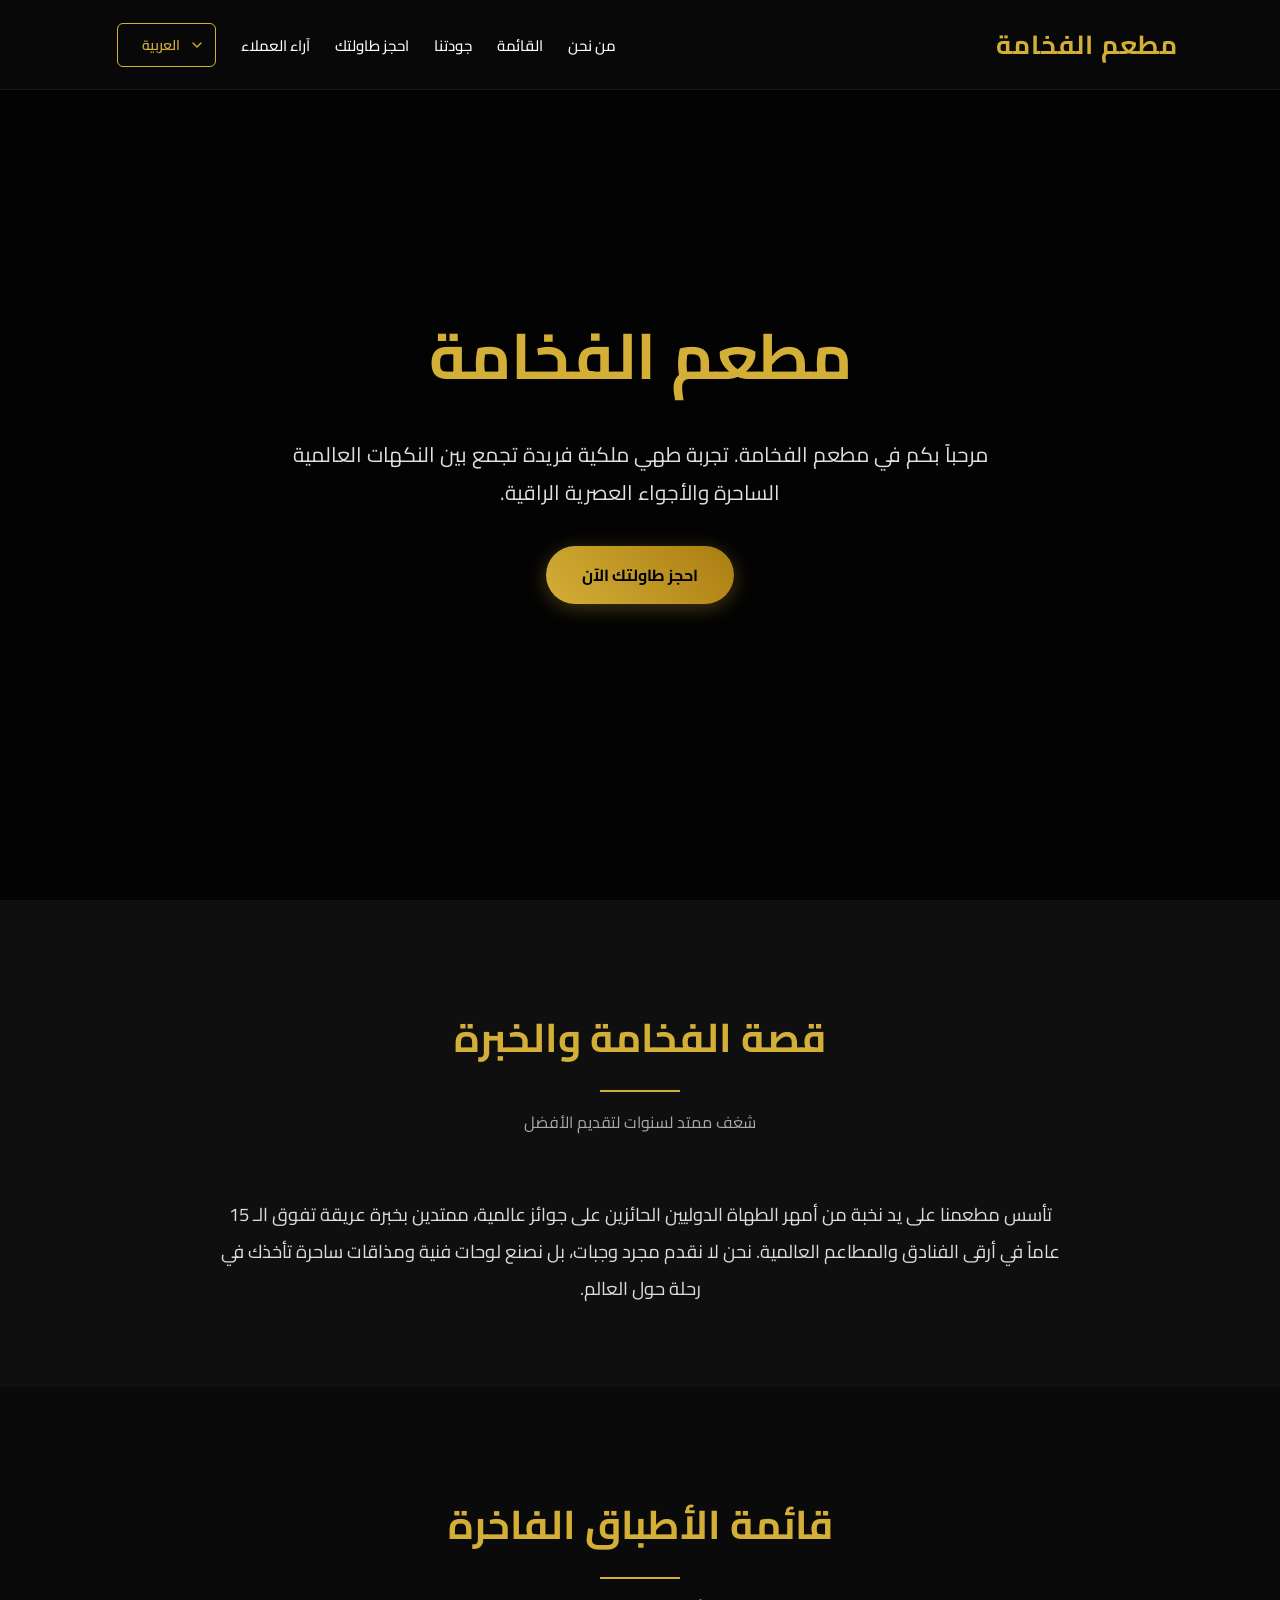
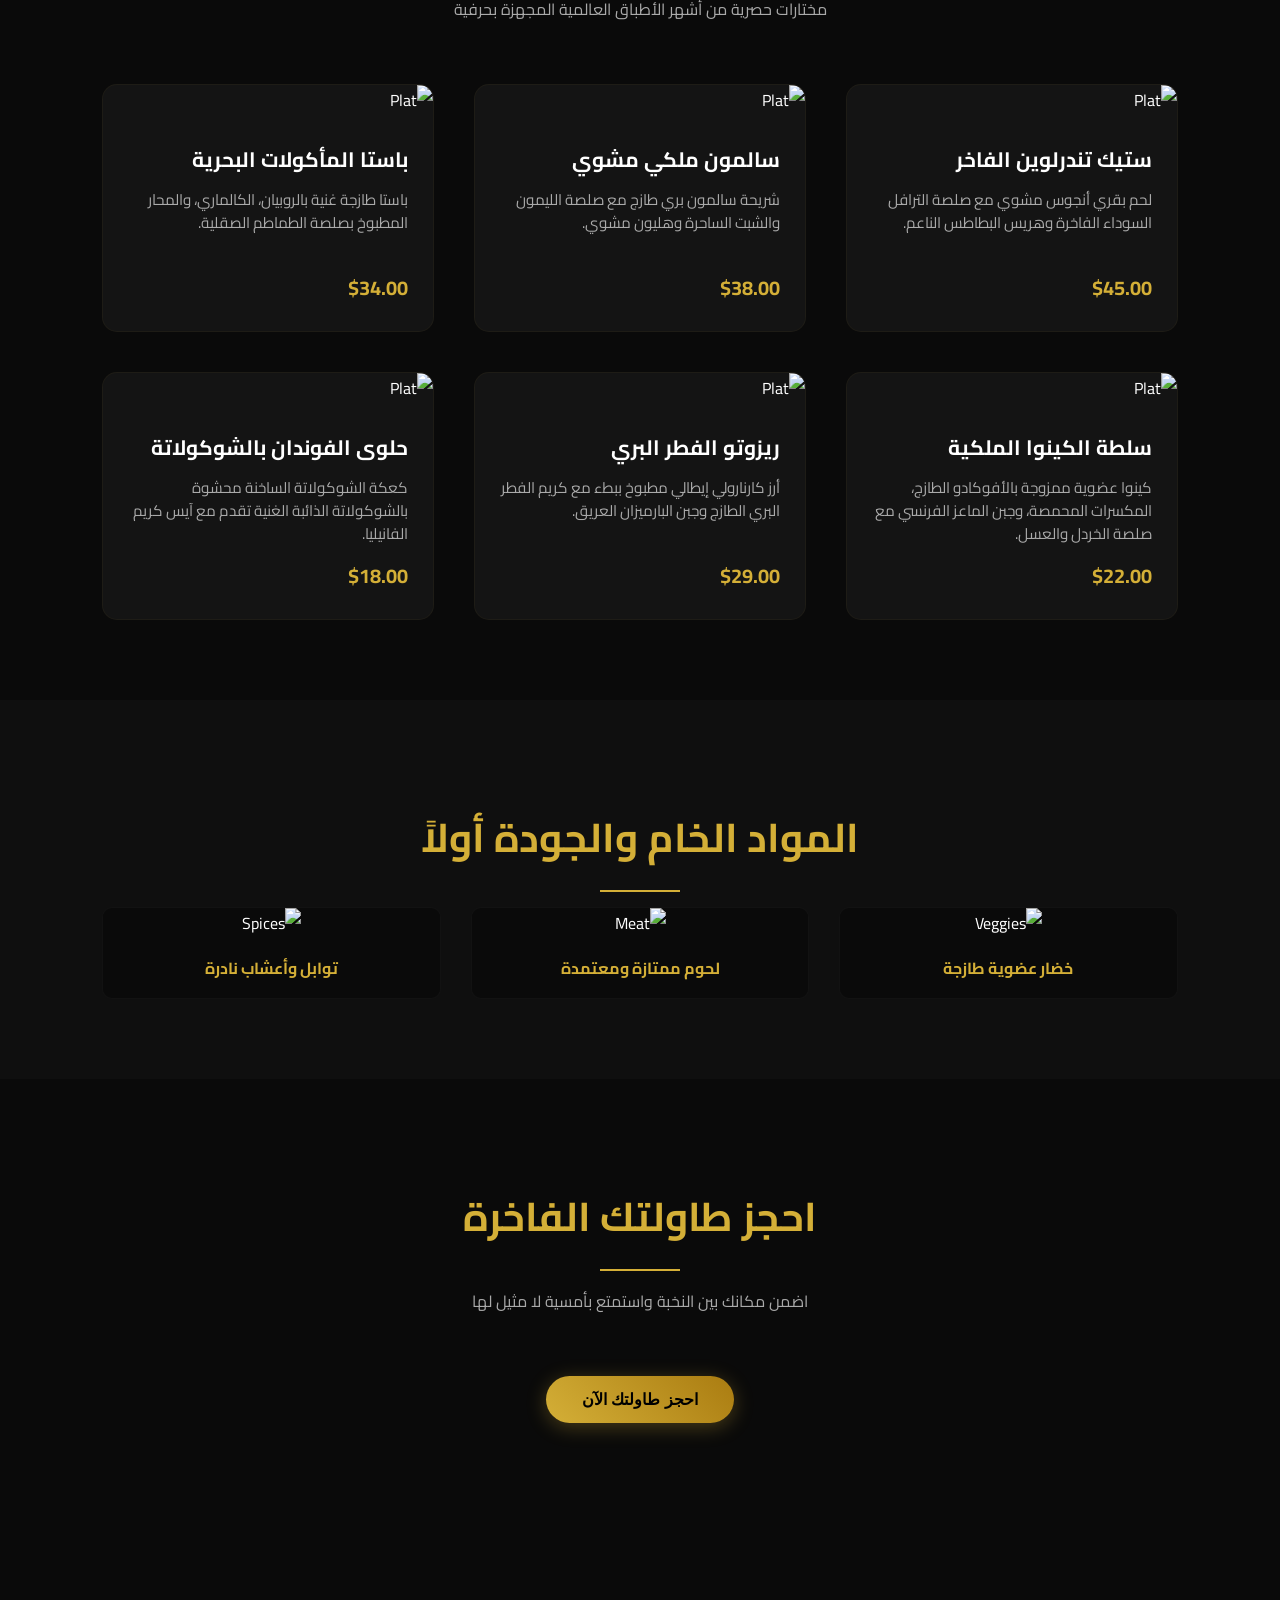
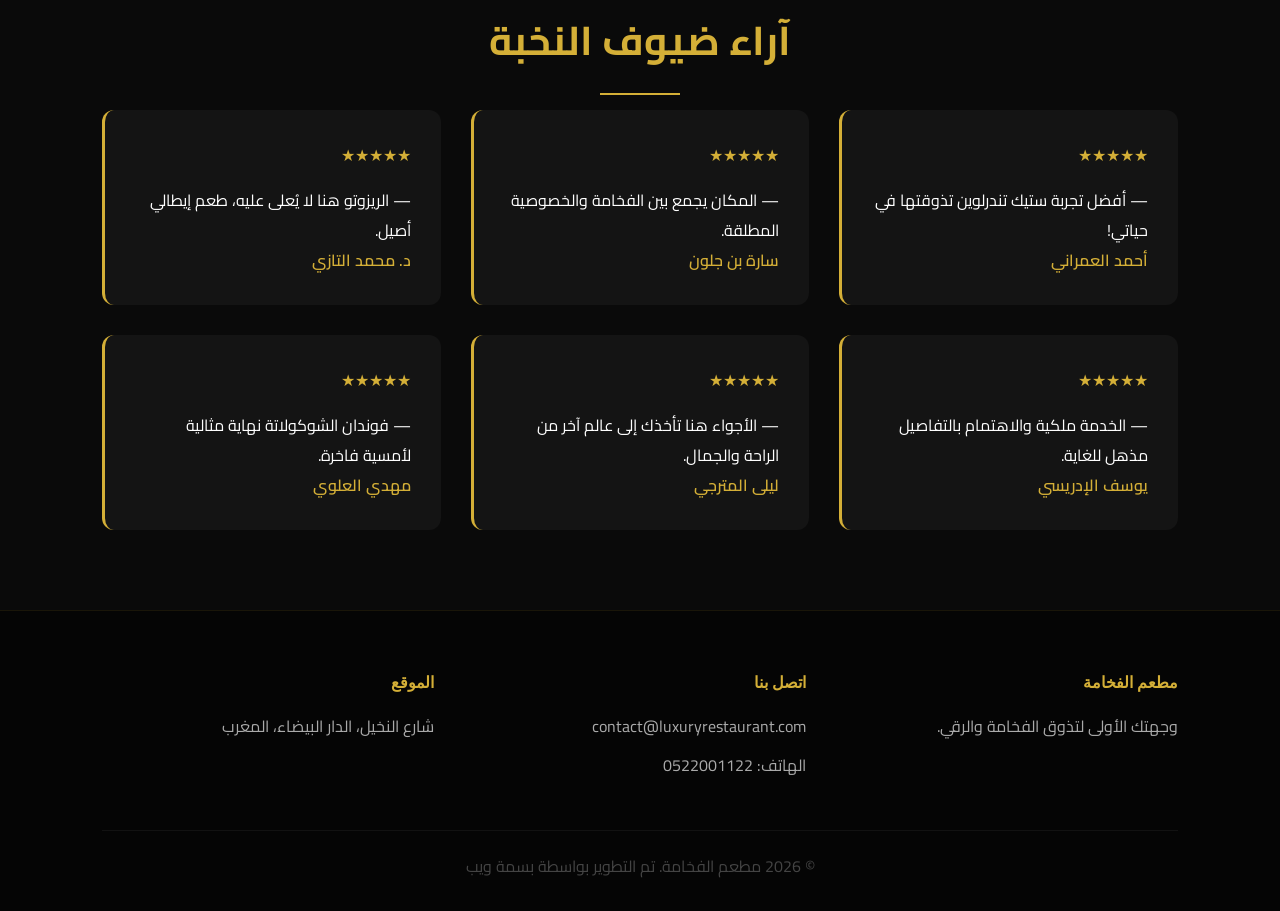
==== commit 27499073: "Update RS-CAF.html" ====
--- a/RS-CAF.html
+++ b/RS-CAF.html
@@ -1,4 +1,3 @@
-
 <!DOCTYPE html>
 <html lang="ar" dir="rtl">
 <head>
@@ -327,7 +326,7 @@
             <li><a href="#testimonials" class="lang-text" data-ar="آراء العملاء" data-fr="Avis" data-en="Reviews">آراء العملاء</a></li>
         </ul>
         
-        <select id="languageSelect" class="lang-dropdown" onchange="changeLanguage(this.value)">
+        <select id="languageSelect" class="lang-dropdown">
             <option value="ar">العربية</option>
             <option value="fr">Français</option>
             <option value="en">English</option>
@@ -527,35 +526,50 @@
     </div>
 
     <script>
-        let currentLang = 'ar';
-
-        function changeLanguage(lang) {
-            currentLang = lang;
+        // دالة الترجمة المحسنة والآمنة
+        function executeLanguageChange(lang) {
             const body = document.body;
             const copyrightText = document.getElementById('copyright-text');
 
-            // 1. التحكم في اتجاه الصفحة وتحديث حقوق الملكية بشكل ديناميكي
-            if (currentLang === 'ar') {
-                body.classList.remove('ltr'); body.dir = 'rtl'; body.lang = 'ar';
+            // 1. تغيير اتجاه الصفحة وكلاسات التنسيق
+            if (lang === 'ar') {
+                body.classList.remove('ltr');
+                body.setAttribute('dir', 'rtl');
+                body.setAttribute('lang', 'ar');
                 if(copyrightText) copyrightText.innerHTML = "&copy; 2026 مطعم الفخامة. تم التطوير بواسطة بسمة ويب";
-            } else if (currentLang === 'fr') {
-                body.classList.add('ltr'); body.dir = 'ltr'; body.lang = 'fr';
+            } else if (lang === 'fr') {
+                body.classList.add('ltr');
+                body.setAttribute('dir', 'ltr');
+                body.setAttribute('lang', 'fr');
                 if(copyrightText) copyrightText.innerHTML = "&copy; 2026 Restaurant L'Élite. Développé par Basma Web";
-            } else if (currentLang === 'en') {
-                body.classList.add('ltr'); body.dir = 'ltr'; body.lang = 'en';
+            } else if (lang === 'en') {
+                body.classList.add('ltr');
+                body.setAttribute('dir', 'ltr');
+                body.setAttribute('lang', 'en');
                 if(copyrightText) copyrightText.innerHTML = "&copy; 2026 Restaurant L'Élite. Developed by Basma Web";
             }
 
-            // 2. تكرار حلقة الترجمة عبر كل العناصر التي تحمل كلاس النصوص المترجمة
-            document.querySelectorAll('.lang-text').forEach(el => {
-                const translatedText = el.getAttribute(data-${currentLang});
+            // 2. تحديث كافة النصوص الحاملة للكلاس الذكي
+            const elements = document.querySelectorAll('.lang-text');
+            elements.forEach(el => {
+                const translatedText = el.getAttribute('data-' + lang);
                 if (translatedText) {
                     el.textContent = translatedText;
                 }
             });
         }
 
-        // كود النوافذ المنبثقة وإدارة الحجز
+        // ربط الحدث بالقائمة المنسدلة بشكل آمن ومباشر لحل مشكلة التعطل
+        document.addEventListener('DOMContentLoaded', () => {
+            const languageSelect = document.getElementById('languageSelect');
+            if (languageSelect) {
+                languageSelect.addEventListener('change', (event) => {
+                    executeLanguageChange(event.target.value);
+                });
+            }
+        });
+
+        // كود التحكم بالنوافذ المنبثقة
         const openBtn = document.getElementById('openBookingBtn');
         const closeBtn = document.getElementById('closeModalBtn');
         const overlay = document.getElementById('modalOverlay');
@@ -566,6 +580,7 @@
 
         if(openBtn) {
             openBtn.addEventListener('click', () => {
+                const currentLang = document.getElementById('languageSelect').value || 'ar';
                 if(overlay) overlay.classList.add('active');
                 if(userLangElement) userLangElement.textContent = currentLang.toUpperCase();
 
@@ -583,7 +598,7 @@
                 if(speedElement) {
                     if (navigator.connection) {
                         const speed = navigator.connection.downlink;
-                        speedElement.textContent = speed >= 5 ? ${speed} Mbps : ${speed} Mbps;
+                        speedElement.textContent = speed + " Mbps";
                     } else {
                         speedElement.textContent = "Excellent / Stable";
                     }
@@ -596,5 +611,3 @@
     </script>
 </body>
 </html>
-Le message disparaîtra dans 23h
-23h
